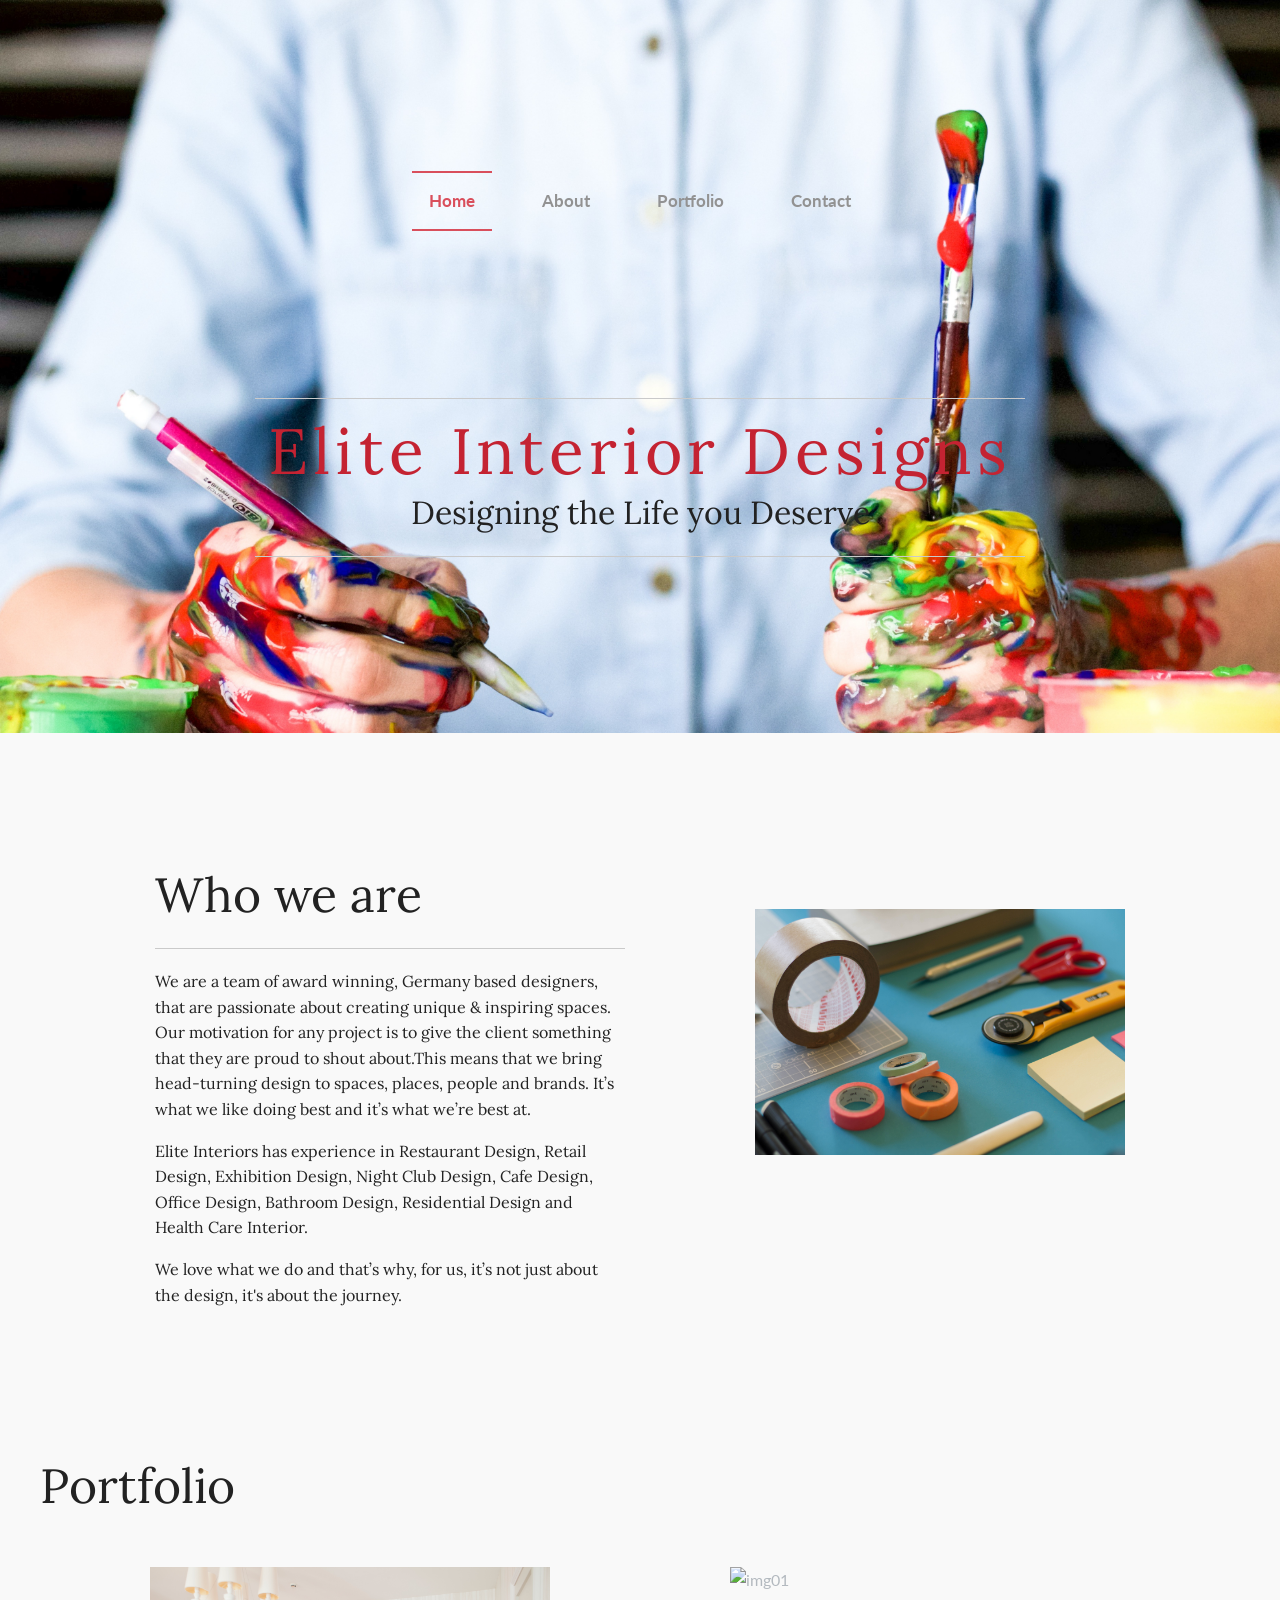
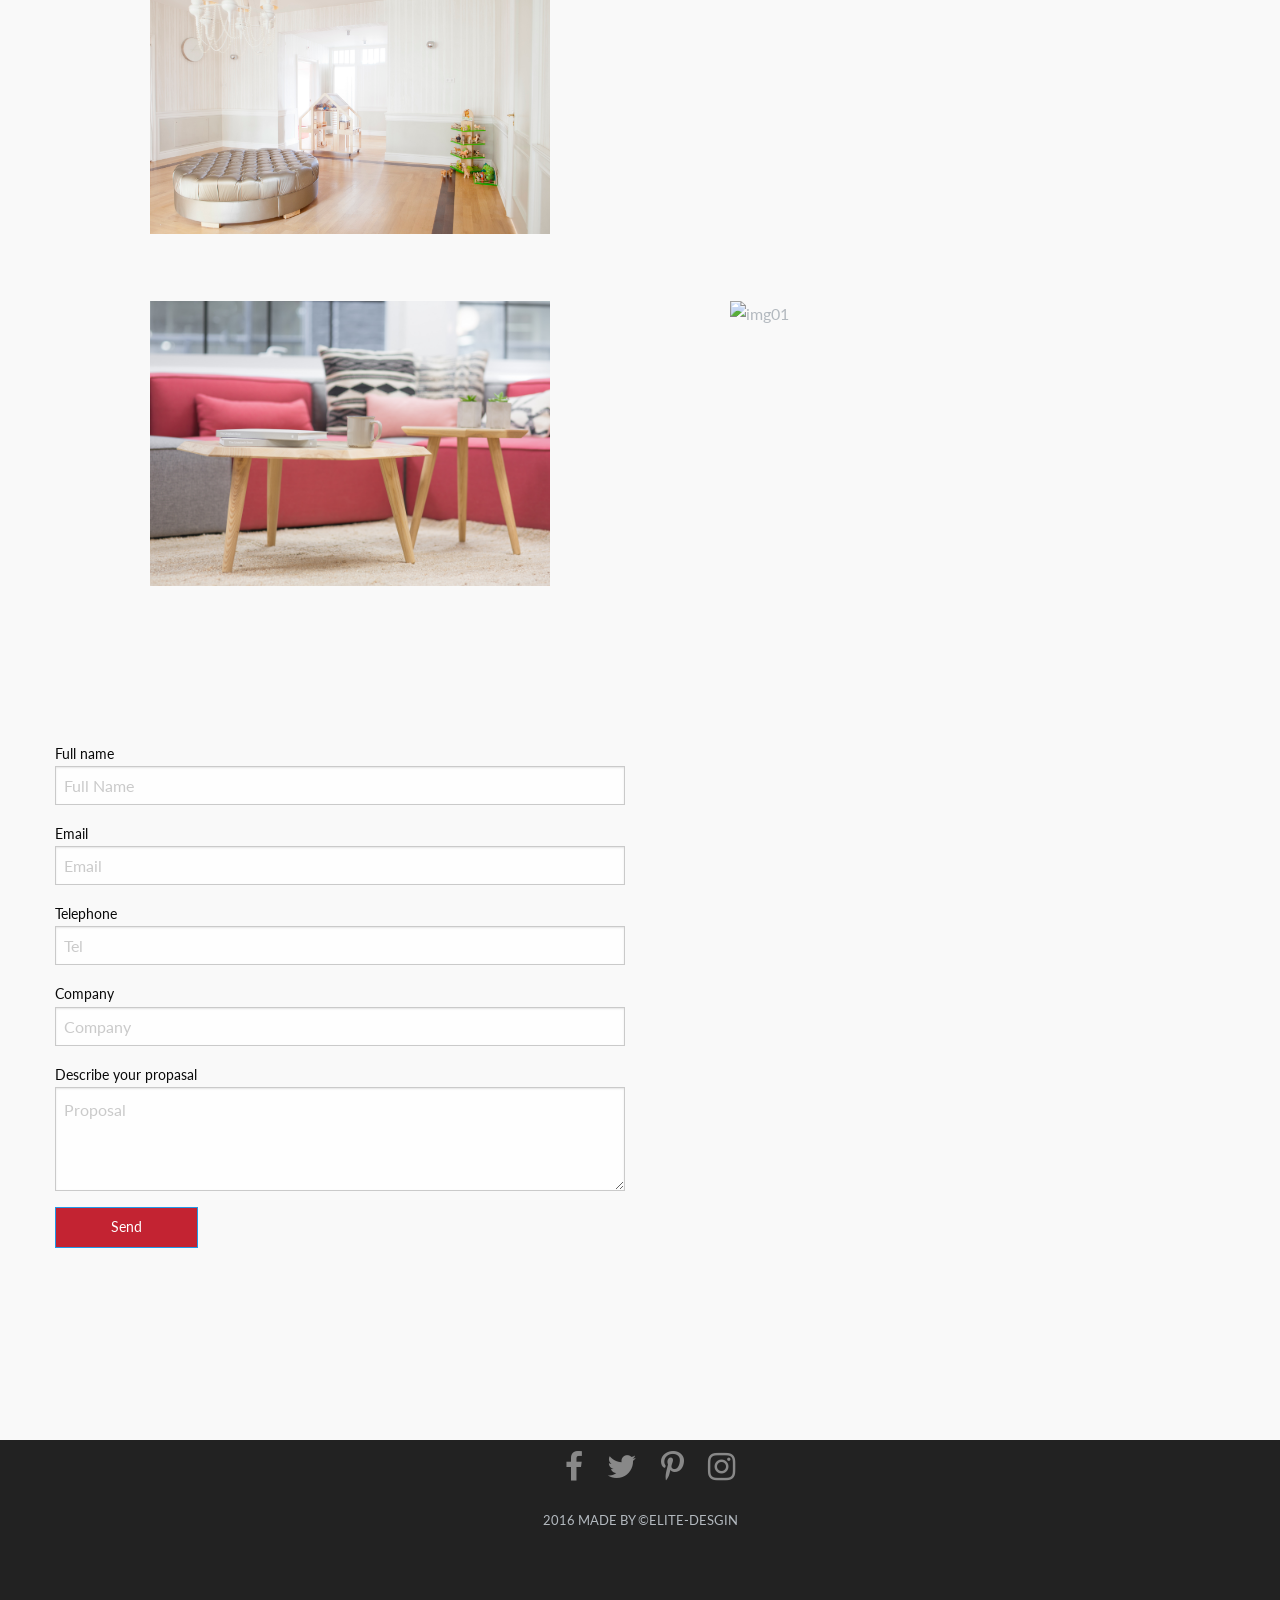
==== index.html @ 89fce427 "fix footer , change send button background color" ====
<!doctype html>
<html class="no-js" lang="en" dir="ltr">

<head>
    <meta charset="utf-8">
    <meta http-equiv="x-ua-compatible" content="ie=edge">
    <meta name="viewport" content="width=device-width, initial-scale=1.0">
    <title>Elite Designs</title>

    <link href='https://fonts.googleapis.com/css?family=Lora' rel='stylesheet' type='text/css'>
    <!--       font awsome link -->
    <link rel="stylesheet" href="https://maxcdn.bootstrapcdn.com/font-awesome/4.6.1/css/font-awesome.min.css">
    <link rel="stylesheet" href="css/foundation.css">
    <link rel="stylesheet" href="css/app.css">
    <link rel="stylesheet" type="text/css" href="css/normalize.css" />
    <link rel="stylesheet" type="text/css" href="css/navBar-css/demo.css" />
    <link rel="stylesheet" type="text/css" href="css/navBar-css/component.css" />
    <link rel="stylesheet" href="css/porftolio_css/component.css">
    <link rel="stylesheet" href="css/porftolio_css/default.css">

</head>

<body>
    <div class="container">

        <section id="landing">

            <!-- coderops nav bar    -->
            <div class="section section--menu" id="Sebastian">
                <!--				<h2 class="section__title">Sebastian</h2>-->

                <nav class="menu menu--sebastian">
                    <ul class="menu__list">
                        <li class="menu__item menu__item--current"><a href="#landing" class="menu__link">Home</a></li>
                        <li class="menu__item"><a href="#about" class="menu__link">About</a></li>
                        <li class="menu__item"><a href="#portfolio" class="menu__link">Portfolio</a></li>
                        <li class="menu__item"><a href="#contact" class="menu__link">Contact</a></li>
                    </ul>
                </nav>
            </div>
            <div class="row">
                <div class="column small-centered small-12 medium-8 large-8 header">
                    <hr style="thick">
                    <h1>Elite Interior Designs</h1>
                    <h3>
           Designing the Life you Deserve
            </h3>
                    <hr style="thick">
                </div>
            </div>

        </section>

    </div>


    <!--about section-->
    <section class="row" id="about">
        <div class="column large-1">&nbsp;</div>
        <div class="column small-12 large-5">
            <h3>Who we are</h3>
            <hr>
            <p>We are a team of award winning, Germany based designers, that are passionate about creating unique &amp; inspiring spaces. Our motivation for any project is to give the client something that they are proud to shout about.This means that we bring head-turning design to spaces, places, people and brands. It’s what we like doing best and it’s what we’re best at.</p>
            <p>Elite Interiors has experience in Restaurant Design, Retail Design, Exhibition Design, Night Club Design, Cafe Design, Office Design, Bathroom Design, Residential Design and Health Care Interior.
            </p>
            <p>We love what we do and that’s why, for us, it’s not just about the design, it's about the journey.</p>
        </div>
        <div class="column large-1">&nbsp;</div>
        <div class="column small-12 large-4">
            <br/>
            <br/>
            <img src="img/img1.jpg">
        </div>
        <div class="column large-1">&nbsp;</div>
    </section>





    <!--  portfolio   -->
    <div id="portfolio">
        <div class="row">
            <h1>Portfolio</h1>
            <ul class="grid cs-style-1 ">
                <div class="column small-12 large-6">
                    <li>
                        <figure>

                            <img src="img/portfolio1.jpg" alt="img01">
                            <figcaption>
                                <h3>White-o-nova</h3>
                                <span>By Elite Designs</span>
                                <a href="#">Explore</a>
                            </figcaption>
                        </figure>
                    </li>
                </div>
                <div class="column small-12 large-6">
                    <li>
                        <figure>
                            <img src="img/img4.jpg" alt="img01">
                            <figcaption>
                                <h3>Open Spaces</h3>
                                <span>By Elite Designs</span>
                                <a href="#">Explore</a>
                            </figcaption>
                        </figure>
                    </li>
                </div>
            </ul>
        </div>
        <div class="row">
            <ul class="grid cs-style-1">
                <div class="column small-12 large-6">
                    <li>
                        <figure>
                            <img src="img/portfolio2.jpg" alt="img01">
                            <figcaption>
                                <h3>Pillow Talk</h3>
                                <span>By Elite Designs</span>
                                <a href="#">Explore</a>
                            </figcaption>
                        </figure>
                    </li>
                </div>
                <div class="column small-12 large-6">
                    <li>
                        <figure>
                            <img src="img/img3.jpg" alt="img01">
                            <figcaption>
                                <h3>Green Screen</h3>
                                <span>By Elite Designs</span>
                                <a href="#">Explore</a>
                            </figcaption>
                        </figure>
                    </li>
                </div>

            </ul>

        </div>
    </div>

    <!-- contact form  -->
    <section class="row" rows="3" id="contact">

        <div class="column small-12 large-6 ">
            <div class="left">
                <form action="">
                    <label>
                        Full name
                        <input type="text" placeholder="Full Name">
                    </label>
                    <label>
                        Email
                        <input type="email" placeholder="Email">
                    </label>
                    <label>
                        Telephone
                        <input type="tel" placeholder="Tel">
                    </label>
                    <label>
                        Company
                        <input type="text" placeholder="Company">
                    </label>
                    <label>
                        Describe your propasal
                        <textarea rows="3" placeholder="Proposal"></textarea>
                    </label>
                    <button type="button" class="button hollow" value="Send">Send</button>
                </form>
            </div>
        </div>

        <!--location map-->
        <div class="column small-12 large-6">
            <div class="google-map">
                <iframe src="https://www.google.com/maps/embed?pb=!1m14!1m8!1m3!1d607.1163281184967!2d13.3903716!3d52.5069177!3m2!1i1024!2i768!4f13.1!3m3!1m2!1s0x47a851d158770ae7%3A0x3398753e8587a7f5!2sU+Kochstr.%2FCheckpoint+Charlie+(Berlin)!5e0!3m2!1sen!2ske!4v1461783885080" width="600" height="450" frameborder="0" style="border:0" allowfullscreen></iframe>
            </div>
        </div>
    </section>
    <div class="row">&nbsp;</div>
    <div class="row">&nbsp;</div>


    <!--footer start here-->
    <footer>

        <div class="column small-centered small-6 ">
            <ul class=" menu2">
                <li><a href="#"><i class="fa fa-facebook" aria-hidden="true"></i></a>
                </li>
                <li><a href="#"><i class="fa fa-twitter" aria-hidden="true"></i></a>
                </li>
                <li><a herf="#"><i class="fa fa-pinterest-p" aria-hidden="true"></i></a>
                </li>
                <li><a href="#"><i class="fa fa-instagram" aria-hidden="true"></i></a>
                </li>

            </ul>
            <small>2016 MADE BY &copy;ELITE-DESGIN</small>
        </div>

    </footer>
    <!--  End here      -->


    <script src="js/vendor/jquery.js"></script>
    <script src="js/vendor/what-input.js"></script>
    <script src="js/vendor/foundation.js"></script>
    <script src="js/app.js"></script>
    <!-- nav bar   -->
    <script src="js/navBar-js/classie.js"></script>
    <script src="js/navBar-js/clipboard.min.js"></script>
    <!--    portfolio-->
    <script src="js/porfolio_js/modernizr.custom.js"></script>
    <script src="js/porfolio_js/toucheffects.js"></script>
    <script>
        (function() {
            [].slice.call(document.querySelectorAll('.menu')).forEach(function(menu) {
                var menuItems = menu.querySelectorAll('.menu__link'),
                    setCurrent = function(ev) {
                        //                        ev.preventDefault();

                        var item = ev.target.parentNode; // li

                        // return if already current
                        if (classie.has(item, 'menu__item--current')) {
                            return false;
                        }
                        // remove current
                        classie.remove(menu.querySelector('.menu__item--current'), 'menu__item--current');
                        // set current
                        classie.add(item, 'menu__item--current');
                    };

                [].slice.call(menuItems).forEach(function(el) {
                    el.addEventListener('click', setCurrent);
                });
            });

            [].slice.call(document.querySelectorAll('.link-copy')).forEach(function(link) {
                link.setAttribute('data-clipboard-text', location.protocol + '//' + location.host + location.pathname + '#' + link.parentNode.id);
                new Clipboard(link);
                link.addEventListener('click', function() {
                    classie.add(link, 'link-copy--animate');
                    setTimeout(function() {
                        classie.remove(link, 'link-copy--animate');
                    }, 300);
                });
            });
        })(window);

    </script>

</body>

</html>
---- css/app.css ----
html,
        body,
        h1,
        h3,
        p {
            font-family: 'Lora', serif;
            color: #222;
        }
        #about,
        #contact {
            padding: 10% 0;
        }
        .grid {
            padding: 20px 20px 100px 20px;
            max-width: 1300px;
            margin: 0 auto;
            list-style: none;
            text-align: center;
        }
        .grid li {
            display: inline-block;
            width: 440px;
            margin: 0;
            padding: 20px;
            text-align: left;
            position: relative;
        }
        .grid figure {
            margin: 0;
            position: relative;
        }
        .grid figure img {
            max-width: 100%;
            display: block;
            position: relative;
        }
        .grid figcaption {
            position: absolute;
            top: 0;
            left: 0;
            padding: 20px;
            background: #2c3f52;
            color: #ed4e6e;
        }
        .grid figcaption h3 {
            margin: 0;
            padding: 0;
            color: #fff;
        }
        .grid figcaption span:before {
            content: 'by ';
        }
        .grid figcaption a {
            text-align: center;
            padding: 5px 10px;
            border-radius: 2px;
            display: inline-block;
            background: #ed4e6e;
            color: #fff;
        }
        /*small screens*/

        @media screen and (max-width: 31.5em) {
            .grid {
                padding: 10px 10px 100px 10px;
            }
            .grid li {
                width: 100%;
                min-width: 300px;
            }
        }
        /*effect*/

        .cs-style-1 figcaption {
            height: 100%;
            width: 100%;
            opacity: 0;
            text-align: center;
            backface-visibility: hidden;
            transition: transform 0.3s, opacity 0.3s;
        }
        .no-touch .cs-style-1 figure:hover figcaption,
        .cs-style-1 figure.cs-hover figcaption {
            opacity: 1;
            transform: translate(15px, 15px);
        }
        .cs-style-1 figcaption h3 {
            margin-top: 70px;
        }
        .cs-style-1 figcaption span {
            display: block;
        }
        .cs-style-1 figcaption a {
            margin-top: 30px;
        }
        .header h1 {
            color: #C42332;
            font-size: 4em;
            text-align: center;
            line-height: 1em;
            letter-spacing: 5px;
        }
        .header h3 {
            text-align: center;
            font-size: 2em;
        }
        hr {
            width: 100%;
        }
        .header {
            margin-bottom: 11em;
            margin-top: -6%;
        }
        #landing {
            background-image: url(../img/img2.jpg);
            background-attachment: fixed;
            background-size: cover;
            background-repeat: no-repeat;
            /*            width: 100%;*/
        }
        #about h3 {
            font-size: 3em;
        }
        #about {
            color: #222;
        }
        footer {
            text-align: center;
            height: 20%;
            background-color: #222;
        }
        .menu2 li {
            padding: 8px;
            list-style: none;
            display: inline;
            text-align: center;
            font-size: 2em;
        }
        /*map responsiveness code*/

        .google-map {
            position: relative;
            padding-bottom: 75%;
            /* This is the aspect ratio*/
            height: 0;
            overflow: hidden;
        }
        .google-map iframe {
            position: absolute;
            top: 0;
            left: 0;
            width: 100% !important;
            height: 100% !important;
        }
        .button.hollow {
            background-color: #C32332;
            color: #fff;
            width: 25%;
        }
---- css/navBar-css/demo.css ----
@font-face {
    font-family: 'codropsicons';
    font-weight: normal;
    font-style: normal;
    src: url('../fonts/codropsicons/codropsicons.eot');
    src: url('../fonts/codropsicons/codropsicons.eot?#iefix') format('embedded-opentype'), url('../fonts/codropsicons/codropsicons.woff') format('woff'), url('../fonts/codropsicons/codropsicons.ttf') format('truetype'), url('../fonts/codropsicons/codropsicons.svg#codropsicons') format('svg');
}
*,
*:after,
*:before {
    -webkit-box-sizing: border-box;
    box-sizing: border-box;
}
.clearfix:before,
.clearfix:after {
    content: '';
    display: table;
}
.clearfix:after {
    clear: both;
}
body {
    font-family: 'Avenir Next', Avenir, 'Helvetica Neue', 'Lato', 'Segoe UI', Helvetica, Arial, sans-serif;
    color: #444;
    background: #fff;
    -webkit-font-smoothing: antialiased;
    -moz-osx-font-smoothing: grayscale;
}
a {
    text-decoration: none;
    color: #4e3c3e;
    outline: none;
}
a:hover,
a:focus {
    color: #f48b95;
}
.hidden {
    position: absolute;
    overflow: hidden;
    width: 0;
    height: 0;
    pointer-events: none;
}
.info {
    font-size: 0.85em;
    font-weight: bold;
    line-height: 36px;
    margin: 5em 0 0;
    color: #9c9898;
}
.link-copy {
    position: absolute;
    top: 2em;
    right: 2em;
    width: 20px;
    height: 20px;
    cursor: pointer;
    background: url(../img/link.svg) no-repeat center center;
    background-size: cover;
}
.link-copy::after {
    content: 'Click to copy direct link';
    font-size: 0.85em;
    font-weight: bold;
    position: absolute;
    right: 100%;
    margin: 0 1em 0 0;
    white-space: nowrap;
    pointer-events: none;
    opacity: 0;
    color: #ddd;
    -webkit-transform: translate3d(10px, 0, 0);
    transform: translate3d(10px, 0, 0);
    -webkit-transition: -webkit-transform 0.3s, opacity 0.3s;
    transition: transform 0.3s, opacity 0.3s;
}
.link-copy:hover::after {
    opacity: 1;
    -webkit-transform: translate3d(0, 0, 0);
    transform: translate3d(0, 0, 0);
}
.link-copy::before {
    content: '';
    position: absolute;
    top: 50%;
    left: 50%;
    width: 50px;
    height: 50px;
    margin: -25px 0 0 -25px;
    opacity: 0;
    border-radius: 50%;
    background: #d94f5c;
}
.link-copy--animate::before {
    -webkit-animation: pulse 0.3s;
    animation: pulse 0.3s;
}
@-webkit-keyframes pulse {
    from {
        opacity: 1;
        -webkit-transform: scale3d(0, 0, 1);
        transform: scale3d(0, 0, 1);
    }
    to {
        opacity: 0;
        -webkit-transform: scale3d(1, 1, 1);
        transform: scale3d(1, 1, 1);
    }
}
@keyframes pulse {
    from {
        opacity: 1;
        -webkit-transform: scale3d(0, 0, 1);
        transform: scale3d(0, 0, 1);
    }
    to {
        opacity: 0;
        transform: scale3d(1, 1, 1);
        webkit-transform: scale3d(1, 1, 1);
    }
}
.github-corner:hover .octo-arm {
    animation: octocat-wave 560ms ease-in-out;
}
@keyframes octocat-wave {
    0%,
    100% {
        transform: rotate(0);
    }
    20%,
    60% {
        transform: rotate(-25deg);
    }
    40%,
    80% {
        transform: rotate(10deg);
    }
}
@media (max-width:500px) {
    .github-corner:hover .octo-arm {
        animation: none;
    }
    .github-corner .octo-arm {
        animation: octocat-wave 560ms ease-in-out;
    }
}

/* Content */

.content {
    padding: 3em 0;
}
.section {
    display: -webkit-flex;
    display: flex;
    -webkit-flex-direction: column;
    flex-direction: column;
    -webkit-justify-content: center;
    justify-content: center;
    -webkit-align-items: center;
    align-items: center;
}
.section:nth-of-type(odd):not(:first-child) {
    color: #fff;
    background: #2a282b;
}
.section--menu {
    position: relative;
    overflow: hidden;
    min-height: 50vh;
    padding: 0em 0 0em;
}
.break {
    padding: 3em 0;
    text-align: center;
    background: #d94f5c;
}
.section__title {
    font-size: 0.65em;
    font-weight: 700;
    -webkit-flex: none;
    flex: none;
    margin: 3em 0 15em;
    text-indent: 3px;
    letter-spacing: 3px;
    text-transform: uppercase;
    color: #d1d1d1;
}
.break__title {
    font-size: 1.85em;
    font-weight: normal;
    margin: 0;
    color: #fff;
}
.section--intro {
    font-size: 2em;
    position: relative;
    min-height: 100vh;
    text-align: center;
    color: #fff;
}
.section--intro p {
    max-width: 1000px;
    margin: 0 auto;
    padding: 1em;
}

/* Header */

.codrops-header {
    position: relative;
    height: 100vh;
    min-height: 600px;
    padding: 0em 1em 4em;
    text-align: center;
    color: #fff;
    background: #d94f5c url(../img/mouse.svg) no-repeat left 50% bottom 40px;
}
.codrops-header h1 {
    font-size: 3.25em;
    font-weight: 700;
    line-height: 1;
    position: relative;
    z-index: 10;
    margin: 0.5em 0 0;
    letter-spacing: -1px;
}
.codrops-header h1 span {
    font-size: 50%;
    font-weight: normal;
    display: block;
    margin: 0.5em 0;
    letter-spacing: 0;
    color: #f48b95;
}

/* Top Navigation Style */

.codrops-links {
    position: relative;
    display: inline-block;
    text-align: center;
    white-space: nowrap;
}
.codrops-links::after {
    content: '';
    position: absolute;
    top: 0;
    left: 50%;
    width: 1px;
    height: 100%;
    background: #c14954;
    -webkit-transform: rotate3d(0, 0, 1, 22.5deg);
    transform: rotate3d(0, 0, 1, 22.5deg);
}
.codrops-icon {
    display: inline-block;
    width: 1.5em;
    margin: 0.5em;
    padding: 0em 0;
    text-decoration: none;
}
.codrops-icon span {
    display: none;
}
.codrops-icon:before {
    font-family: 'codropsicons';
    font-weight: normal;
    font-style: normal;
    font-variant: normal;
    line-height: 1;
    margin: 0 5px;
    text-transform: none;
    -webkit-font-smoothing: antialiased;
    speak: none;
}
.codrops-icon--drop:before {
    content: '\e001';
}
.codrops-icon--prev:before {
    content: '\e004';
}

/* Demo links */

.codrops-demos {
    margin: 2em 0 0;
}
.codrops-demos a {
    display: inline-block;
    margin: 0 0.5em;
}
.codrops-demos a.current-demo {
    color: #333;
}

/* Related demos */

.content--related {
    font-weight: bold;
    padding: 10em 1em;
    text-align: center;
    background: #d94f5c;
}
.content__wrap--related {
    max-width: 800px;
    margin: 0 auto;
}
.media-item {
    display: inline-block;
    padding: 1em;
    vertical-align: top;
    -webkit-transition: color 0.3s;
    transition: color 0.3s;
}
.media-item__img {
    max-width: 100%;
    opacity: 0.6;
    -webkit-transition: opacity 0.3s;
    transition: opacity 0.3s;
}
.media-item:hover .media-item__img,
.media-item:focus .media-item__img {
    opacity: 1;
}
.media-item__title {
    font-size: 1em;
    margin: 0;
    padding: 0.5em;
}
@media screen and (max-width:50em) {
    .section--intro {
        font-size: 1em;
    }
}
---- css/navBar-css/component.css ----
/* Common styles for all menus */

.menu {
    line-height: 1;
    margin: 0 auto 3em;
}
.menu__list {
    position: relative;
    display: -webkit-flex;
    display: flex;
    -webkit-flex-wrap: wrap;
    flex-wrap: wrap;
    margin: 0;
    padding: 0;
    list-style: none;
}
.menu__item {
    display: block;
    margin: 1em 0;
}
.menu__link {
    font-size: 1.05em;
    font-weight: bold;
    display: block;
    padding: 1em;
    cursor: pointer;
    -webkit-user-select: none;
    -moz-user-select: none;
    -ms-user-select: none;
    user-select: none;
    -webkit-touch-callout: none;
    -khtml-user-select: none;
    -webkit-tap-highlight-color: rgba(0, 0, 0, 0);
}
.menu__link:hover,
.menu__link:focus {
    outline: none;
}

/* Individual styles */


/* Alonso */

.menu--alonso .menu__item {
    margin: 0;
}
.menu--alonso .menu__link {
    width: 120px;
    height: 3em;
    text-align: center;
    color: #b5b5b5;
    -webkit-transition: color 0.3s;
    transition: color 0.3s;
}
.menu--alonso .menu__link:hover,
.menu--alonso .menu__link:focus {
    color: #929292;
}
.menu--alonso .menu__item--current .menu__link {
    color: #d94f5c;
    -webkit-transition: color 0.5s;
    transition: color 0.5s;
}
.menu--alonso .menu__line {
    position: absolute;
    top: 100%;
    left: 0;
    width: 120px;
    height: 2px;
    pointer-events: none;
    border: 1px solid #fff;
    border-width: 0 45px;
    background: #d94f5c;
    -webkit-transition: -webkit-transform 0.5s;
    transition: transform 0.5s;
    -webkit-transition-timing-function: cubic-bezier(1, 0.01, 0, 1);
    -webkit-transition-timing-function: cubic-bezier(1, 0.01, 0, 1.22);
    transition-timing-function: cubic-bezier(1, 0.01, 0, 1.22);
}
.menu--alonso .menu__item:nth-child(1).menu__item--current ~ .menu__line {
    -webkit-transform: translate3d(0, 0, 0);
    transform: translate3d(0, 0, 0);
}
.menu--alonso .menu__item:nth-child(2).menu__item--current ~ .menu__line {
    -webkit-transform: translate3d(100%, 0, 0);
    transform: translate3d(100%, 0, 0);
}
.menu--alonso .menu__item:nth-child(3).menu__item--current ~ .menu__line {
    -webkit-transform: translate3d(200%, 0, 0);
    transform: translate3d(200%, 0, 0);
}
.menu--alonso .menu__item:nth-child(4).menu__item--current ~ .menu__line {
    -webkit-transform: translate3d(300%, 0, 0);
    transform: translate3d(300%, 0, 0);
}
.menu--alonso .menu__item:nth-child(5).menu__item--current ~ .menu__line {
    -webkit-transform: translate3d(400%, 0, 0);
    transform: translate3d(400%, 0, 0);
}
@media screen and (max-width:55em) {
    .menu--alonso .menu__line {
        top: 3em;
    }
    .menu--alonso .menu__item:nth-child(1).menu__item--current ~ .menu__line {
        -webkit-transform: translate3d(0, 0, 0);
        transform: translate3d(0, 0, 0);
    }
    .menu--alonso .menu__item:nth-child(2).menu__item--current ~ .menu__line {
        -webkit-transform: translate3d(0, 3em, 0);
        transform: translate3d(0, 3em, 0);
    }
    .menu--alonso .menu__item:nth-child(3).menu__item--current ~ .menu__line {
        -webkit-transform: translate3d(0, 6em, 0);
        transform: translate3d(0, 6em, 0);
    }
    .menu--alonso .menu__item:nth-child(4).menu__item--current ~ .menu__line {
        -webkit-transform: translate3d(0, 9em, 0);
        transform: translate3d(0, 9em, 0);
    }
    .menu--alonso .menu__item:nth-child(5).menu__item--current ~ .menu__line {
        -webkit-transform: translate3d(0, 12em, 0);
        transform: translate3d(0, 12em, 0);
    }
}

/* Sebastian */

.menu--sebastian .menu__link {
    position: relative;
    display: block;
    margin: 0 1em;
    text-align: center;
    color: #929292;
    -webkit-transition: color 0.4s;
    transition: color 0.4s;
}
.menu--sebastian .menu__link:hover,
.menu--sebastian .menu__link:focus {
    color: #504747;
}
.menu--sebastian .menu__item--current .menu__link {
    color: #d94f5c;
}
.menu--sebastian .menu__link::before,
.menu--sebastian .menu__link::after {
    content: '';
    position: absolute;
    left: 0;
    width: 100%;
    height: 2px;
    background: #d94f5c;
    -webkit-transform: scale3d(0, 1, 1);
    transform: scale3d(0, 1, 1);
    -webkit-transition: -webkit-transform 0.2s;
    transition: transform 0.2s;
}
.menu--sebastian .menu__link::before {
    top: 0;
    -webkit-transform-origin: 0 50%;
    transform-origin: 0 50%;
}
.menu--sebastian .menu__link::after {
    bottom: 0;
    -webkit-transform-origin: 100% 50%;
    transform-origin: 100% 50%;
}
.menu--sebastian .menu__item--current .menu__link::before,
.menu--sebastian .menu__item--current .menu__link::after {
    -webkit-transform: scale3d(1, 1, 1);
    transform: scale3d(1, 1, 1);
    -webkit-transition-timing-function: cubic-bezier(0.22, 0.61, 0.36, 1);
    transition-timing-function: cubic-bezier(0.22, 0.61, 0.36, 1);
    -webkit-transition-duration: 0.4s;
    transition-duration: 0.4s;
}

/* Prospero */

.menu--prospero .menu__link {
    position: relative;
    display: block;
    margin: 0 1.5em;
    padding: 0.75em 0;
    text-align: center;
    color: #b5b5b5;
    -webkit-transition: color 0.3s;
    transition: color 0.3s;
}
.menu--prospero .menu__link:hover,
.menu--prospero .menu__link:focus {
    color: #929292;
}
.menu--prospero .menu__item--current .menu__link {
    color: #d94f5c;
}
.menu--prospero .menu__link::before {
    content: '';
    position: absolute;
    bottom: 0;
    left: 0;
    width: 100%;
    height: 4px;
    background: #d94f5c;
    -webkit-transform: scale3d(0, 1, 1);
    transform: scale3d(0, 1, 1);
    -webkit-transition: -webkit-transform 0.1s;
    transition: transform 0.1s;
}
.menu--prospero .menu__item--current .menu__link::before {
    -webkit-transform: scale3d(1, 1, 1);
    transform: scale3d(1, 1, 1);
    -webkit-transition-timing-function: cubic-bezier(0.4, 0, 0.2, 1);
    transition-timing-function: cubic-bezier(0.4, 0, 0.2, 1);
    -webkit-transition-duration: 0.3s;
    transition-duration: 0.3s;
}

/* Viola */

.menu--viola .menu__item {
    position: relative;
    margin: 0 1em;
}
.menu--viola .menu__link {
    position: relative;
    display: block;
    text-align: center;
    color: #929292;
    -webkit-transition: color 0.4s;
    transition: color 0.4s;
}
.menu--viola .menu__link:hover,
.menu--viola .menu__link:focus {
    color: #fff;
}
.menu--viola .menu__item--current .menu__link {
    color: #d94f5c;
}
.menu--viola .menu__item::before,
.menu--viola .menu__item::after,
.menu--viola .menu__link::before,
.menu--viola .menu__link::after {
    content: '';
    position: absolute;
    background: #d94f5c;
    -webkit-transition: -webkit-transform 0.2s;
    transition: transform 0.2s;
}
.menu--viola .menu__item::before,
.menu--viola .menu__item::after {
    top: 0;
    width: 2px;
    height: 100%;
    -webkit-transform: scale3d(1, 0, 1);
    transform: scale3d(1, 0, 1);
}
.menu--viola .menu__item::before {
    left: 0;
    -webkit-transform-origin: 50% 100%;
    transform-origin: 50% 100%;
}
.menu--viola .menu__item::after {
    right: 0;
    -webkit-transform-origin: 50% 0%;
    transform-origin: 50% 0%;
}
.menu--viola .menu__link::before,
.menu--viola .menu__link::after {
    left: 0;
    width: 100%;
    height: 2px;
    -webkit-transform: scale3d(0, 1, 1);
    transform: scale3d(0, 1, 1);
}
.menu--viola .menu__link::before {
    top: 0;
    -webkit-transform-origin: 0 50%;
    transform-origin: 0 50%;
}
.menu--viola .menu__link::after {
    bottom: 0;
    -webkit-transform-origin: 100% 50%;
    transform-origin: 100% 50%;
}
.menu--viola .menu__item--current::before,
.menu--viola .menu__item--current::after,
.menu--viola .menu__item--current .menu__link::before,
.menu--viola .menu__item--current .menu__link::after {
    -webkit-transform: scale3d(1, 1, 1);
    transform: scale3d(1, 1, 1);
    -webkit-transition-timing-function: cubic-bezier(0.4, 0, 0.2, 1);
    transition-timing-function: cubic-bezier(0.4, 0, 0.2, 1);
    -webkit-transition-duration: 0.4s;
    transition-duration: 0.4s;
}

/* Antonio */

.menu--antonio .menu__item {
    position: relative;
    margin: 1em;
}
.menu--antonio .menu__link {
    position: relative;
    display: block;
    min-width: 110px;
    text-align: center;
    color: #b5b5b5;
    -webkit-transition: color 0.2s;
    transition: color 0.2s;
}
.menu--antonio .menu__link:hover,
.menu--antonio .menu__link:focus {
    color: #929292;
}
.menu--antonio .menu__item--current .menu__link {
    color: #d94f5c;
    -webkit-transition-duration: 0.4s;
    transition-duration: 0.4s;
}
.menu--antonio .menu__item::before,
.menu--antonio .menu__item::after,
.menu--antonio .menu__link::before,
.menu--antonio .menu__link::after {
    content: '';
    position: absolute;
    background: #d94f5c;
    -webkit-transition: -webkit-transform 0.2s;
    transition: transform 0.2s;
}
.menu--antonio .menu__item::before,
.menu--antonio .menu__item::after {
    top: 0;
    width: 4px;
    height: 100%;
    -webkit-transform: scale3d(1, 0, 1);
    transform: scale3d(1, 0, 1);
}
.menu--antonio .menu__item::before {
    left: 0;
    -webkit-transform-origin: 50% 100%;
    transform-origin: 50% 100%;
}
.menu--antonio .menu__item::after {
    right: 0;
    -webkit-transform-origin: 50% 0%;
    transform-origin: 50% 0%;
}
.menu--antonio .menu__link::before,
.menu--antonio .menu__link::after {
    left: 0;
    width: 100%;
    height: 4px;
    -webkit-transform: scale3d(0, 1, 1);
    transform: scale3d(0, 1, 1);
}
.menu--antonio .menu__link::before {
    top: 0;
    -webkit-transform-origin: 0 50%;
    transform-origin: 0 50%;
}
.menu--antonio .menu__link::after {
    bottom: 0;
    -webkit-transform-origin: 100% 50%;
    transform-origin: 100% 50%;
}
.menu--antonio .menu__item--current::before,
.menu--antonio .menu__item--current::after,
.menu--antonio .menu__item--current .menu__link::before,
.menu--antonio .menu__item--current .menu__link::after {
    -webkit-transform: scale3d(1, 1, 1);
    transform: scale3d(1, 1, 1);
    -webkit-transition-timing-function: cubic-bezier(0.4, 0, 0.2, 1);
    transition-timing-function: cubic-bezier(0.4, 0, 0.2, 1);
    -webkit-transition-duration: 0.4s;
    transition-duration: 0.4s;
}
.menu--antonio .menu__item--current::after {
    -webkit-transition-delay: 0s;
    transition-delay: 0s;
}
.menu--antonio .menu__item--current .menu__link::before {
    -webkit-transition-delay: 0.2s;
    transition-delay: 0.2s;
}
.menu--antonio .menu__item--current .menu__link::after {
    -webkit-transition-delay: 0.2s;
    transition-delay: 0.2s;
}

/* Miranda */

.menu--miranda .menu__item {
    position: relative;
    margin: 1em;
}
.menu--miranda .menu__link {
    position: relative;
    display: block;
    min-width: 120px;
    text-align: center;
    color: #b5b5b5;
    -webkit-transition: color 0.3s;
    transition: color 0.3s;
}
.menu--miranda .menu__link:hover,
.menu--miranda .menu__link:focus {
    color: #929292;
}
.menu--miranda .menu__item--current .menu__link {
    color: #d94f5c;
}
.menu--miranda .menu__item::before,
.menu--miranda .menu__item::after,
.menu--miranda .menu__link::before,
.menu--miranda .menu__link::after {
    content: '';
    position: absolute;
    background: #d94f5c;
    -webkit-transition: -webkit-transform 0.1s;
    transition: transform 0.1s;
    -webkit-transition-timing-function: cubic-bezier(1, 0.68, 0.16, 0.9);
    transition-timing-function: cubic-bezier(1, 0.68, 0.16, 0.9);
}

/* left and right line */

.menu--miranda .menu__item::before,
.menu--miranda .menu__item::after {
    top: 0;
    width: 2px;
    height: 100%;
    -webkit-transform: scale3d(1, 0, 1);
    transform: scale3d(1, 0, 1);
}

/* left line */

.menu--miranda .menu__item::before {
    left: 0;
    -webkit-transform-origin: 50% 100%;
    transform-origin: 50% 100%;
}

/* right line */

.menu--miranda .menu__item::after {
    right: 0;
    -webkit-transform-origin: 50% 0%;
    transform-origin: 50% 0%;
}

/* top and bottom line */

.menu--miranda .menu__link::before,
.menu--miranda .menu__link::after {
    left: 0;
    width: 100%;
    height: 2px;
    -webkit-transform: scale3d(0, 1, 1);
    transform: scale3d(0, 1, 1);
}

/* top line */

.menu--miranda .menu__link::before {
    top: 0;
    -webkit-transform-origin: 0 50%;
    transform-origin: 0 50%;
}

/* bottom line */

.menu--miranda .menu__link::after {
    bottom: 0;
    -webkit-transform-origin: 100% 50%;
    transform-origin: 100% 50%;
}

/* Delays (first reverse, then current) */


/* These rules can be simplified, but let's keep it for better readability */


/* bottom line */

.menu--miranda .menu__item .menu__link::after {
    -webkit-transition-delay: 0.3s;
    transition-delay: 0.3s;
}
.menu--miranda .menu__item--current .menu__link::after {
    -webkit-transition-delay: 0s;
    transition-delay: 0s;
}

/* left line */

.menu--miranda .menu__item::before {
    -webkit-transition-delay: 0.2s;
    transition-delay: 0.2s;
}
.menu--miranda .menu__item--current::before {
    -webkit-transition-delay: 0.1s;
    transition-delay: 0.1s;
}

/* top line */

.menu--miranda .menu__item .menu__link::before {
    -webkit-transition-delay: 0.1s;
    transition-delay: 0.1s;
}
.menu--miranda .menu__item--current .menu__link::before {
    -webkit-transition-delay: 0.2s;
    transition-delay: 0.2s;
}

/* right line */

.menu--miranda .menu__item--current::after {
    -webkit-transition-delay: 0.3s;
    transition-delay: 0.3s;
}
.menu--miranda .menu__item--current::before,
.menu--miranda .menu__item--current::after,
.menu--miranda .menu__item--current .menu__link::before,
.menu--miranda .menu__item--current .menu__link::after {
    -webkit-transform: scale3d(1, 1, 1);
    transform: scale3d(1, 1, 1);
}

/* Ariel */

.menu--ariel .menu__item {
    position: relative;
    margin: 0.5em 1em;
}
.menu--ariel .menu__link {
    line-height: 1.15;
    position: relative;
    display: block;
    min-width: 110px;
    text-align: center;
    color: #b5b5b5;
    -webkit-transition: color 0.3s;
    transition: color 0.3s;
}
.menu--ariel .menu__link:hover,
.menu--ariel .menu__link:focus {
    color: #929292;
}
.menu--ariel .menu__item--current .menu__link {
    color: #d94f5c;
}
.menu--ariel .menu__item::before,
.menu--ariel .menu__item::after,
.menu--ariel .menu__link::before,
.menu--ariel .menu__link::after {
    content: '';
    position: absolute;
    background: #d94f5c;
    -webkit-transition: -webkit-transform 0.3s;
    transition: transform 0.3s;
    -webkit-transition-timing-function: cubic-bezier(0.44, 0.05, 0.55, 0.95);
    transition-timing-function: cubic-bezier(0.44, 0.05, 0.55, 0.95);
}
.menu--ariel .menu__item::before,
.menu--ariel .menu__item::after {
    top: 0;
    width: 4px;
    height: 100%;
    -webkit-transform: scale3d(0.1, 0, 1);
    transform: scale3d(0.1, 0, 1);
}

/* left line */

.menu--ariel .menu__item::before {
    left: 0;
}

/* right line */

.menu--ariel .menu__item::after {
    right: 0;
}
.menu--ariel .menu__link::before,
.menu--ariel .menu__link::after {
    left: 0;
    width: 100%;
    height: 4px;
    -webkit-transform: scale3d(0, 0.1, 1);
    transform: scale3d(0, 0.1, 1);
}

/* top line */

.menu--ariel .menu__link::before {
    top: 0;
}

/* bottom line */

.menu--ariel .menu__link::after {
    bottom: 0;
}
.menu--ariel .menu__item--current::before,
.menu--ariel .menu__item--current::after,
.menu--ariel .menu__item--current .menu__link::before,
.menu--ariel .menu__item--current .menu__link::after {
    -webkit-transform: scale3d(1, 1, 1);
    transform: scale3d(1, 1, 1);
}

/* Caliban */

.menu--caliban .menu__item {
    margin: 0.5em 0;
}
.menu--caliban .menu__link {
    position: relative;
    display: block;
    width: 140px;
    margin: 0 1em;
    color: #b5b5b5;
    -webkit-transition: color 0.2s;
    transition: color 0.2s;
}
.menu--caliban .menu__link:hover,
.menu--caliban .menu__link:focus {
    color: #929292;
}
.menu--caliban .menu__item--current .menu__link {
    color: #d94f5c;
}
.menu--caliban .menu__link::before,
.menu--caliban .menu__link::after {
    content: '';
    position: absolute;
    top: 0;
    left: 0;
    width: 100%;
    height: 100%;
    border: 2px solid #d94f5c;
    -webkit-transition: -webkit-transform 0.2s;
    transition: transform 0.2s;
}
.menu--caliban .menu__link::before {
    border-width: 0 2px;
    -webkit-transform: scale3d(1, 0, 1);
    transform: scale3d(1, 0, 1);
    -webkit-transform-origin: 0% 50%;
    transform-origin: 0% 50%;
}
.menu--caliban .menu__link::after {
    border-width: 2px 0;
    -webkit-transform: scale3d(0, 1, 1);
    transform: scale3d(0, 1, 1);
    -webkit-transform-origin: 0% 0%;
    transform-origin: 0% 0%;
    -webkit-transition-delay: 0.2s;
    transition-delay: 0.2s;
}
.menu--caliban .menu__item--current .menu__link::before,
.menu--caliban .menu__item--current .menu__link::after {
    -webkit-transform: scale3d(1, 1, 1);
    transform: scale3d(1, 1, 1);
}

/* Ferdinand */

.menu--ferdinand .menu__link {
    position: relative;
    display: block;
    margin: 0 1.5em;
    padding: 0.65em 0;
    text-align: center;
    color: #b5b5b5;
    -webkit-transition: background 0.3s, color 0.3s;
    transition: background 0.3s, color 0.3s;
}
.menu--ferdinand .menu__link:hover,
.menu--ferdinand .menu__link:focus {
    color: #929292;
}
.menu--ferdinand .menu__item--current .menu__link {
    color: #d94f5c;
}
.menu--ferdinand .menu__link::before {
    content: '';
    position: absolute;
    bottom: 0;
    left: 0;
    width: 100%;
    height: 2px;
    background: #d94f5c;
    -webkit-transform: scale3d(0, 5, 1);
    transform: scale3d(0, 5, 1);
    -webkit-transform-origin: 0% 50%;
    transform-origin: 0% 50%;
    -webkit-transition: -webkit-transform 0.3s;
    transition: transform 0.3s;
    -webkit-transition-timing-function: cubic-bezier(1, 0.68, 0.16, 0.9);
    transition-timing-function: cubic-bezier(1, 0.68, 0.16, 0.9);
}
.menu--ferdinand .menu__item--current .menu__link::before {
    -webkit-transform: scale3d(1, 1, 1);
    transform: scale3d(1, 1, 1);
}

/* Adrian */

.menu--adrian .menu__item {
    margin: 0 1em;
}
.menu--adrian .menu__link {
    position: relative;
    overflow: hidden;
    width: 130px;
    padding: 1em 0;
    color: #b5b5b5;
}
.menu--adrian .menu__link:hover,
.menu--adrian .menu__link:focus {
    color: #929292;
}
.menu--adrian .menu__item--current .menu__link {
    color: #d94f5c;
}
.menu--adrian .menu__link::before {
    content: '';
    position: absolute;
    bottom: 0;
    left: 0;
    width: 300%;
    height: 50px;
    opacity: 0;
    background: url(../img/line.svg) no-repeat top left;
    -webkit-transform: translate3d(130px, 0, 0);
    transform: translate3d(130px, 0, 0);
    -webkit-transition: -webkit-transform 0s 0.3s, opacity 0.3s;
    transition: transform 0s 0.3s, opacity 0.3s;
}
.menu--adrian .menu__item--current .menu__link::before {
    opacity: 1;
    -webkit-transform: translate3d(-260px, 0, 0);
    transform: translate3d(-260px, 0, 0);
    -webkit-transition: -webkit-transform 0.5s;
    transition: transform 0.5s;
}
.menu--adrian .menu__helper {
    display: block;
    pointer-events: none;
}
.menu--adrian .menu__item--current .menu__helper {
    -webkit-animation: anim-adrian 0.3s forwards;
    animation: anim-adrian 0.3s forwards;
}
@-webkit-keyframes anim-adrian {
    50% {
        opacity: 0;
        -webkit-transform: translate3d(0, -100%, 0);
        transform: translate3d(0, -100%, 0);
    }
    51% {
        opacity: 0;
        -webkit-transform: translate3d(0, 100%, 0);
        transform: translate3d(0, 100%, 0);
    }
    100% {
        opacity: 1;
        -webkit-transform: translate3d(0, 0, 0);
        transform: translate3d(0, 0, 0);
    }
}
@keyframes anim-adrian {
    50% {
        opacity: 0;
        -webkit-transform: translate3d(0, -100%, 0);
        transform: translate3d(0, -100%, 0);
    }
    51% {
        opacity: 0;
        -webkit-transform: translate3d(0, 100%, 0);
        transform: translate3d(0, 100%, 0);
    }
    100% {
        opacity: 1;
        -webkit-transform: translate3d(0, 0, 0);
        transform: translate3d(0, 0, 0);
    }
}

/* Francisco */

.menu--francisco .menu__item {
    margin: 0 1.5em;
}
.menu--francisco .menu__link {
    position: relative;
    overflow: hidden;
    height: 3em;
    padding: 1em 0;
    text-align: center;
    color: #b5b5b5;
    -webkit-transition: color 0.3s;
    transition: color 0.3s;
}
.menu--francisco .menu__link:hover,
.menu--francisco .menu__link:focus {
    color: #929292;
}
.menu--francisco .menu__item--current .menu__link {
    color: #d94f5c;
}
.menu--francisco .menu__link::before {
    content: '';
    position: absolute;
    bottom: 0;
    left: 0;
    width: 100%;
    height: 2px;
    opacity: 0;
    background: #d94f5c;
    -webkit-transform: translate3d(0, -3em, 0);
    transform: translate3d(0, -3em, 0);
    -webkit-transition: -webkit-transform 0s 0.3s, opacity 0.2s;
    transition: transform 0s 0.3s, opacity 0.2s;
}
.menu--francisco .menu__item--current .menu__link::before {
    opacity: 1;
    -webkit-transform: translate3d(0, 0, 0);
    transform: translate3d(0, 0, 0);
    -webkit-transition: -webkit-transform 0.3s, opacity 0.1s;
    transition: transform 0.3s, opacity 0.1s;
    -webkit-transition-timing-function: cubic-bezier(0.4, 0, 0.2, 1);
    transition-timing-function: cubic-bezier(0.4, 0, 0.2, 1);
}
.menu--francisco .menu__helper {
    display: block;
    pointer-events: none;
}
.menu--francisco .menu__item--current .menu__helper {
    -webkit-animation: anim-francisco 0.3s forwards;
    animation: anim-francisco 0.3s forwards;
}
@-webkit-keyframes anim-francisco {
    50% {
        opacity: 0;
        -webkit-transform: translate3d(0, 100%, 0);
        transform: translate3d(0, 100%, 0);
    }
    51% {
        opacity: 0;
        -webkit-transform: translate3d(0, -100%, 0);
        transform: translate3d(0, -100%, 0);
    }
    100% {
        opacity: 1;
        -webkit-transform: translate3d(0, 0, 0);
        transform: translate3d(0, 0, 0);
    }
}
@keyframes anim-francisco {
    50% {
        opacity: 0;
        -webkit-transform: translate3d(0, 100%, 0);
        transform: translate3d(0, 100%, 0);
    }
    51% {
        opacity: 0;
        -webkit-transform: translate3d(0, -100%, 0);
        transform: translate3d(0, -100%, 0);
    }
    100% {
        opacity: 1;
        -webkit-transform: translate3d(0, 0, 0);
        transform: translate3d(0, 0, 0);
    }
}

/* Trinculo */

.menu--trinculo .menu__item {
    margin: 0 1.75em;
}
.menu--trinculo .menu__link {
    position: relative;
    padding: 1em 0.1em;
    text-align: center;
    color: #b5b5b5;
    -webkit-transition: color 0.3s;
    transition: color 0.3s;
}
.menu--trinculo .menu__link:hover,
.menu--trinculo .menu__link:focus {
    color: #929292;
}
.menu--trinculo .menu__link::before {
    content: '';
    position: absolute;
    bottom: 0;
    left: 0;
    width: 100%;
    height: 4px;
    opacity: 0;
    background: #d94f5c;
    -webkit-transform: scale3d(0, 1, 1);
    transform: scale3d(0, 1, 1);
    -webkit-transform-origin: 100% 50%;
    transform-origin: 100% 50%;
    -webkit-transition: -webkit-transform 0s 0.2s, opacity 0.2s;
    transition: transform 0s 0.2s, opacity 0.2s;
}
.menu--trinculo .menu__item--current .menu__link::before {
    opacity: 1;
    -webkit-transform: scale3d(1, 1, 1);
    transform: scale3d(1, 1, 1);
    -webkit-transition: -webkit-transform 0.2s, opacity 0.1s;
    transition: transform 0.2s, opacity 0.1s;
    -webkit-transition-delay: 0.35s;
    transition-delay: 0.35s;
    -webkit-transition-timing-function: cubic-bezier(0.2, 1, 0.3, 1);
    transition-timing-function: cubic-bezier(0.2, 1, 0.3, 1);
}
.menu--trinculo .menu__helper {
    display: block;
    pointer-events: none;
}
.menu--trinculo .menu__item--current .menu__helper {
    -webkit-animation: anim-trinculo 0.6s forwards;
    animation: anim-trinculo 0.6s forwards;
}
@-webkit-keyframes anim-trinculo {
    50% {
        opacity: 0;
        color: #929292;
        -webkit-transform: translate3d(100%, 0, 0);
        transform: translate3d(100%, 0, 0);
    }
    51% {
        opacity: 0;
        color: #d94f5c;
        -webkit-transform: translate3d(-100%, 0, 0);
        transform: translate3d(-100%, 0, 0);
    }
    75% {
        opacity: 1;
        -webkit-transform: translate3d(5px, 0, 0);
        transform: translate3d(5px, 0, 0);
    }
    100% {
        opacity: 1;
        color: #d94f5c;
        -webkit-transform: translate3d(0, 0, 0);
        transform: translate3d(0, 0, 0);
    }
}
@keyframes anim-trinculo {
    50% {
        opacity: 0;
        color: #929292;
        -webkit-transform: translate3d(100%, 0, 0);
        transform: translate3d(100%, 0, 0);
    }
    51% {
        opacity: 0;
        color: #d94f5c;
        -webkit-transform: translate3d(-100%, 0, 0);
        transform: translate3d(-100%, 0, 0);
    }
    75% {
        opacity: 1;
        -webkit-transform: translate3d(5px, 0, 0);
        transform: translate3d(5px, 0, 0);
    }
    100% {
        opacity: 1;
        color: #d94f5c;
        -webkit-transform: translate3d(0, 0, 0);
        transform: translate3d(0, 0, 0);
    }
}

/* Stephano */

.menu--stephano .menu__item {
    position: relative;
    margin: 0 1em;
}
.menu--stephano .menu__link {
    position: relative;
    min-width: 105px;
    text-align: center;
    color: #b5b5b5;
    -webkit-transition: color 0.3s;
    transition: color 0.3s;
}
.menu--stephano .menu__link:hover,
.menu--stephano .menu__link:focus {
    color: #929292;
}
.menu--stephano .menu__item--current .menu__link {
    color: #d94f5c;
}
.menu--stephano .menu__item::before,
.menu--stephano .menu__link::before,
.menu--stephano .menu__link::after {
    content: '';
    position: absolute;
    bottom: 0;
    width: 10px;
    height: 2px;
    opacity: 0;
    background: #d94f5c;
}

/* flipped sides */

.menu--stephano .menu__link::before,
.menu--stephano .menu__link::after {
    -webkit-transform: translate3d(0, 10px, 0);
    transform: translate3d(0, 10px, 0);
    -webkit-transition: -webkit-transform 0.3s, opacity 0.3s;
    transition: transform 0.3s, opacity 0.3s;
}
.menu--stephano .menu__item--current .menu__link::before,
.menu--stephano .menu__item--current .menu__link::after {
    opacity: 1;
}

/* left flip */

.menu--stephano .menu__link::before {
    left: 0;
    -webkit-transform-origin: 0% 0%;
    transform-origin: 0% 0%;
}
.menu--stephano .menu__item--current .menu__link::before {
    -webkit-transform: rotate3d(0, 0, 1, -90deg);
    transform: rotate3d(0, 0, 1, -90deg);
}

/* right flip */

.menu--stephano .menu__link::after {
    right: 0;
    -webkit-transform-origin: 100% 0%;
    transform-origin: 100% 0%;
}
.menu--stephano .menu__item--current .menu__link::after {
    -webkit-transform: rotate3d(0, 0, 1, 90deg);
    transform: rotate3d(0, 0, 1, 90deg);
}

/* bottom line */

.menu--stephano .menu__item::before {
    left: 0;
    width: 100%;
    -webkit-transform: translate3d(0, 10px, 0);
    transform: translate3d(0, 10px, 0);
    -webkit-transition: -webkit-transform 0.3s, opacity 0.3s;
    transition: transform 0.3s, opacity 0.3s;
}
.menu--stephano .menu__item--current::before {
    opacity: 1;
    -webkit-transform: translate3d(0, 0, 0);
    transform: translate3d(0, 0, 0);
    -webkit-transition: -webkit-transform 0.3s, opacity 0.1s;
    transition: transform 0.3s, opacity 0.1s;
}

/* Iris */

.menu--iris .menu__item {
    margin: 0 1em;
}
.menu--iris .menu__link {
    position: relative;
    text-align: center;
    color: #b5b5b5;
    -webkit-transition: color 0.3s;
    transition: color 0.3s;
}
.menu--iris .menu__link:hover,
.menu--iris .menu__link:focus {
    color: #929292;
}
.menu--iris .menu__item--current .menu__link {
    color: #d94f5c;
}
.menu--iris .menu__link::before,
.menu--iris .menu__link::after {
    content: '';
    position: absolute;
    width: 10px;
    height: 10px;
    opacity: 0;
    border: 2px solid #d94f5c;
    -webkit-transition: -webkit-transform 0.3s, opacity 0.3s;
    transition: transform 0.3s, opacity 0.3s;
    -webkit-transition-timing-function: cubic-bezier(0.17, 0.67, 0.05, 1.29);
    transition-timing-function: cubic-bezier(0.17, 0.67, 0.05, 1.29);
}
.menu--iris .menu__link::before {
    top: 0;
    left: 0;
    border-width: 2px 0 0 2px;
    -webkit-transform: translate3d(10px, 10px, 0);
    transform: translate3d(10px, 10px, 0);
}
.menu--iris .menu__link::after {
    right: 0;
    bottom: 0;
    border-width: 0 2px 2px 0;
    -webkit-transform: translate3d(-10px, -10px, 0);
    transform: translate3d(-10px, -10px, 0);
}
.menu--iris .menu__item--current .menu__link::before,
.menu--iris .menu__item--current .menu__link::after {
    opacity: 1;
    -webkit-transform: translate3d(0, 0, 0);
    transform: translate3d(0, 0, 0);
}

/* Ceres */

.menu--ceres .menu__item {
    position: relative;
}
.menu--ceres .menu__link {
    position: relative;
    min-width: 115px;
    height: 50px;
    padding: 1em 1.5em;
    text-align: center;
    color: #b5b5b5;
    -webkit-transition: color 0.3s;
    transition: color 0.3s;
}
.menu--ceres .menu__link:hover,
.menu--ceres .menu__link:focus {
    color: #929292;
}
.menu--ceres .menu__item--current .menu__link {
    color: #d94f5c;
}
.menu--ceres .menu__item::before,
.menu--ceres .menu__item::after,
.menu--ceres .menu__link::after {
    content: '';
    position: absolute;
    bottom: 0;
    background: #d94f5c;
}
.menu--ceres .menu__item::before,
.menu--ceres .menu__item::after {
    width: 2px;
    height: 100%;
    opacity: 0;
    -webkit-transform: scale3d(1, 0, 1);
    transform: scale3d(1, 0, 1);
    -webkit-transform-origin: 50% 0%;
    transform-origin: 50% 0%;
    -webkit-transition: -webkit-transform 0s 0.1s, opacity 0.1s;
    transition: transform 0s 0.1s, opacity 0.1s;
}
.menu--ceres .menu__item::before {
    left: 0;
}
.menu--ceres .menu__item::after {
    right: 0;
}
.menu--ceres .menu__item--current::before,
.menu--ceres .menu__item--current::after {
    opacity: 1;
    -webkit-transform: scale3d(1, 1, 1);
    transform: scale3d(1, 1, 1);
    -webkit-transition: -webkit-transform 0.3s;
    transition: transform 0.3s;
    -webkit-transition-delay: 0.3s;
    transition-delay: 0.3s;
    -webkit-transition-timing-function: cubic-bezier(0.2, 1, 0.3, 1);
    transition-timing-function: cubic-bezier(0.2, 1, 0.3, 1);
}

/* bottom line */

.menu--ceres .menu__link::after {
    left: 0;
    width: 100%;
    height: 2px;
    -webkit-transition: -webkit-transform 0.3s;
    transition: transform 0.3s;
}
.menu--ceres .menu__item--current .menu__link::after {
    -webkit-transform: translate3d(0, -48px, 0);
    transform: translate3d(0, -48px, 0);
    -webkit-transition-timing-function: cubic-bezier(0.7, 0, 0.3, 1);
    transition-timing-function: cubic-bezier(0.7, 0, 0.3, 1);
}

/* Juno */

.menu--juno .menu__item {
    position: relative;
    overflow: hidden;
    margin: 0.5em;
}
.menu--juno .menu__link {
    position: relative;
    z-index: 10;
    text-align: center;
    color: #b5b5b5;
    -webkit-transition: color 0.3s;
    transition: color 0.3s;
}
.menu--juno .menu__link:hover,
.menu--juno .menu__link:focus {
    color: #929292;
}
.menu--juno .menu__item--current .menu__link {
    color: #d94f5c;
}
.menu--juno .menu__item::before,
.menu--juno .menu__item::after,
.menu--juno .menu__link::before,
.menu--juno .menu__link::after {
    content: '';
    position: absolute;
    pointer-events: none;
    opacity: 0;
    background: #d94f5c;
    -webkit-transition: -webkit-transform 0.3s, opacity 0.3s;
    transition: transform 0.3s, opacity 0.3s;
    -webkit-transition-timing-function: cubic-bezier(0.22, 0.61, 0.36, 1);
    transition-timing-function: cubic-bezier(0.22, 0.61, 0.36, 1);
}

/* top and bottom line */

.menu--juno .menu__item::before,
.menu--juno .menu__item::after {
    left: 0;
    width: 100%;
    height: 2px;
}
.menu--juno .menu__item::before {
    top: 0;
    -webkit-transform: translate3d(0, 15px, 0);
    transform: translate3d(0, 15px, 0);
}
.menu--juno .menu__item::after {
    bottom: 0;
    -webkit-transform: translate3d(0, -15px, 0);
    transform: translate3d(0, -15px, 0);
}

/* left and right line */

.menu--juno .menu__link::before,
.menu--juno .menu__link::after {
    top: 0;
    width: 2px;
    height: 100%;
}
.menu--juno .menu__link::before {
    left: 0;
    -webkit-transform: translate3d(15px, 0, 0);
    transform: translate3d(15px, 0, 0);
}
.menu--juno .menu__link::after {
    right: 0;
    -webkit-transform: translate3d(-15px, 0, 0);
    transform: translate3d(-15px, 0, 0);
}
.menu--juno .menu__item--current::before,
.menu--juno .menu__item--current::after,
.menu--juno .menu__item--current .menu__link::before,
.menu--juno .menu__item--current .menu__link::after {
    opacity: 1;
    -webkit-transform: translate3d(0, 0, 0);
    transform: translate3d(0, 0, 0);
}

/* Maria */

.menu--maria .menu__item {
    position: relative;
    display: -webkit-flex;
    display: flex;
    -webkit-flex-direction: column;
    flex-direction: column;
    -webkit-justify-content: center;
    justify-content: center;
    -webkit-align-items: center;
    align-items: center;
    width: 60px;
    height: 60px;
    margin: 0 1.25em;
    text-align: center;
}
.menu--maria .menu__item::before {
    content: '';
    position: absolute;
    top: 100%;
    left: 0;
    width: 140%;
    height: 4px;
    background: #d94f5c;
    -webkit-transform: rotate3d(0, 0, 1, -45deg) scale3d(0, 1, 1);
    transform: rotate3d(0, 0, 1, -45deg) scale3d(0, 1, 1);
    -webkit-transform-origin: 0 50%;
    transform-origin: 0 50%;
    -webkit-transition: -webkit-transform 0.4s;
    transition: transform 0.4s;
}
.menu--maria .menu__item.menu__item--current::before {
    -webkit-transform: rotate3d(0, 0, 1, -45deg) scale3d(1, 1, 1);
    transform: rotate3d(0, 0, 1, -45deg) scale3d(1, 1, 1);
}
.menu--maria .menu__link {
    position: relative;
    color: #929292;
    -webkit-transition: color 0.4s;
    transition: color 0.4s;
}
.menu--maria .menu__link:hover,
.menu--maria .menu__link:focus {
    color: #d94f5c;
}
.menu--maria .menu__item.menu__item--current .menu__link {
    color: #333;
}

/* Valentine */

.menu--valentine .menu__item {
    position: relative;
    margin: 0 1em;
}
.menu--valentine .menu__link {
    position: relative;
    display: block;
    min-width: 105px;
    text-align: center;
    color: #b5b5b5;
    -webkit-transition: color 0.3s;
    transition: color 0.3s;
}
.menu--valentine .menu__link:hover,
.menu--valentine .menu__link:focus {
    color: #929292;
}
.menu--valentine .menu__item--current .menu__link {
    color: #d94f5c;
}
.menu--valentine .menu__item::before,
.menu--valentine .menu__item::after,
.menu--valentine .menu__link::before,
.menu--valentine .menu__link::after {
    content: '';
    position: absolute;
    background: #d94f5c;
    -webkit-transform-origin: 350% 350%;
    transform-origin: 350% 350%;
    -webkit-transition: -webkit-transform 0.5s;
    transition: transform 0.5s;
    -webkit-transition-timing-function: cubic-bezier(0, 0, 0.2, 1);
    transition-timing-function: cubic-bezier(0, 0, 0.2, 1);
}
.menu--valentine .menu__item::before,
.menu--valentine .menu__item::after {
    top: 0;
    width: 2px;
    height: 100%;
    -webkit-transform: scale3d(1, 0, 1);
    transform: scale3d(1, 0, 1);
}

/* left line */

.menu--valentine .menu__item::before {
    left: 0;
    -webkit-transition-delay: 0.05s;
    transition-delay: 0.05s;
}

/* right line */

.menu--valentine .menu__item::after {
    right: 0;
    -webkit-transition-delay: 0.15s;
    transition-delay: 0.15s;
}
.menu--valentine .menu__link::before,
.menu--valentine .menu__link::after {
    left: 0;
    width: 100%;
    height: 2px;
    -webkit-transform: scale3d(0, 1, 1);
    transform: scale3d(0, 1, 1);
}

/* top line */

.menu--valentine .menu__link::before {
    top: 0;
    -webkit-transition-delay: 0.1s;
    transition-delay: 0.1s;
}

/* bottom line */

.menu--valentine .menu__link::after {
    bottom: 0;
}
.menu--valentine .menu__item--current::before,
.menu--valentine .menu__item--current::after,
.menu--valentine .menu__item--current .menu__link::before,
.menu--valentine .menu__item--current .menu__link::after {
    -webkit-transform: scale3d(1, 1, 1);
    transform: scale3d(1, 1, 1);
}

/* Puck (by @eden_sg) */

.menu--puck .menu__link {
    position: relative;
    display: block;
    margin: 0 1em;
    text-align: center;
    color: #929292;
    -webkit-transition: color 0.4s;
    transition: color 0.4s;
}
.menu--puck .menu__link:hover,
.menu--puck .menu__link:focus {
    color: #828282;
}
.menu--puck .menu__item--current .menu__link {
    color: #d94f5c;
}
.menu--puck .menu__link::before,
.menu--puck .menu__link::after {
    content: '';
    position: absolute;
    left: 0;
    width: 100%;
    height: 7px;
    background: #d94f5c;
    -webkit-transform: scale3d(0, 1, 1);
    transform: scale3d(0, 1, 1);
    -webkit-transition: -webkit-transform 0.2s;
    transition: transform 0.2s;
}
.menu--puck .menu__link::before {
    bottom: -5px;
    height: 2px;
    -webkit-transition-delay: 0.1s;
    transition-delay: 0.1s;
}
.menu--puck .menu__link::after {
    bottom: 0;
}
.menu--puck .menu__item--current .menu__link::before,
.menu--puck .menu__item--current .menu__link::after {
    -webkit-transform: scale3d(1, 1, 1);
    transform: scale3d(1, 1, 1);
    -webkit-transition-timing-function: cubic-bezier(0, 1.54, 0.34, 1);
    transition-timing-function: cubic-bezier(0, 1.54, 0.34, 1);
    -webkit-transition-duration: 0.8s;
    transition-duration: 0.8s;
}

/* Titania (by @rileyjshaw) */

.menu--titania .menu__item {
    margin: 0;
}
.menu--titania .menu__link {
    width: 120px;
    height: 3em;
    text-align: center;
    color: #b5b5b5;
    -webkit-transition: color 0.3s 0.2s;
    transition: color 0.3s 0.2s;
}
.menu--titania .menu__link:hover,
.menu--titania .menu__link:focus {
    color: #929292;
}
.menu--titania .menu__item--current .menu__link {
    color: #d94f5c;
    -webkit-transition: color 0.7s 0.2s;
    transition: color 0.7s 0.2s;
}
.menu--titania .menu__lines {
    position: absolute;
    top: 0;
    left: 0;
    width: 120px;
    height: 100%;
    pointer-events: none;
    border: 2px solid #d94f5c;
    border-width: 2px 0;
    -webkit-transition: -webkit-transform 0.5s 0.2s;
    transition: transform 0.5s 0.2s;
    -webkit-transition-timing-function: cubic-bezier(1, 0.01, 0, 1);
    -webkit-transition-timing-function: cubic-bezier(1, 0.01, 0, 1.22);
    transition-timing-function: cubic-bezier(1, 0.01, 0, 1.22);
}

/* vertical lines */

.menu--titania .menu__lines::before,
.menu--titania .menu__lines::after {
    content: '';
    position: absolute;
    top: 0;
    left: 0;
    width: 100%;
    height: 100%;
    border: 2px solid #d94f5c;
    border-width: 0 2px;
    -webkit-transform-origin: 0% 50%;
    transform-origin: 0% 50%;
}

/* animates out at transition start */

.menu--titania .menu__lines::before {
    -webkit-transform: scale3d(1, 0, 1);
    transform: scale3d(1, 0, 1);
    -webkit-transition: -webkit-transform 0.2s ease;
    transition: transform 0.2s ease;
}

/* animates back in at transition end */

.menu--titania .menu__lines::after {
    -webkit-transform: scale3d(1, 1, 1);
    transform: scale3d(1, 1, 1);
    -webkit-transition: -webkit-transform 0.2s ease 0.7s;
    transition: transform 0.2s ease 0.7s;
}
.menu--titania .menu__item:active:not(.menu__item--current) ~ .menu__lines::before,
.menu--titania .menu__item:active:not(.menu__item--current) ~ .menu__lines::after {
    -webkit-transition: -webkit-transform 0s;
    transition: transform 0s;
}
.menu--titania .menu__item:active:not(.menu__item--current) ~ .menu__lines::before {
    -webkit-transform: scale3d(1, 1, 1);
    transform: scale3d(1, 1, 1);
}
.menu--titania .menu__item:active:not(.menu__item--current) ~ .menu__lines::after {
    -webkit-transform: scale3d(1, 0, 1);
    transform: scale3d(1, 0, 1);
}
.menu--titania .menu__item:nth-child(1).menu__item--current ~ .menu__lines {
    -webkit-transform: translate3d(0, 0, 0);
    transform: translate3d(0, 0, 0);
}
.menu--titania .menu__item:nth-child(2).menu__item--current ~ .menu__lines {
    -webkit-transform: translate3d(100%, 0, 0);
    transform: translate3d(100%, 0, 0);
}
.menu--titania .menu__item:nth-child(3).menu__item--current ~ .menu__lines {
    -webkit-transform: translate3d(200%, 0, 0);
    transform: translate3d(200%, 0, 0);
}
.menu--titania .menu__item:nth-child(4).menu__item--current ~ .menu__lines {
    -webkit-transform: translate3d(300%, 0, 0);
    transform: translate3d(300%, 0, 0);
}
.menu--titania .menu__item:nth-child(5).menu__item--current ~ .menu__lines {
    -webkit-transform: translate3d(400%, 0, 0);
    transform: translate3d(400%, 0, 0);
}
@media screen and (max-width:55em) {
    .menu--titania .menu__lines {
        height: 20%;
        border-width: 0 2px;
    }
    /* horizontal lines */
    .menu--titania .menu__lines::before,
    .menu--titania .menu__lines::after {
        border-width: 2px 0;
        -webkit-transform-origin: 50% 0%;
        transform-origin: 50% 0%;
    }
    .menu--titania .menu__lines::before {
        -webkit-transform: scale3d(0, 1, 1);
        transform: scale3d(0, 1, 1);
    }
    .menu--titania .menu__item:active:not(.menu__item--current) ~ .menu__lines::after {
        -webkit-transform: scale3d(0, 1, 1);
        transform: scale3d(0, 1, 1);
    }
    .menu--titania .menu__item:nth-child(1).menu__item--current ~ .menu__lines {
        -webkit-transform: translate3d(0, 0, 0);
        transform: translate3d(0, 0, 0);
    }
    .menu--titania .menu__item:nth-child(2).menu__item--current ~ .menu__lines {
        -webkit-transform: translate3d(0, 100%, 0);
        transform: translate3d(0, 100%, 0);
    }
    .menu--titania .menu__item:nth-child(3).menu__item--current ~ .menu__lines {
        -webkit-transform: translate3d(0, 200%, 0);
        transform: translate3d(0, 200%, 0);
    }
    .menu--titania .menu__item:nth-child(4).menu__item--current ~ .menu__lines {
        -webkit-transform: translate3d(0, 300%, 0);
        transform: translate3d(0, 300%, 0);
    }
    .menu--titania .menu__item:nth-child(5).menu__item--current ~ .menu__lines {
        -webkit-transform: translate3d(0, 400%, 0);
        transform: translate3d(0, 400%, 0);
    }
}

/* bagot (by @RplusTW) */

.menu--bagot .menu__item {
    position: relative;
}
.menu--bagot .menu__link {
    position: relative;
    min-width: 7rem;
    height: 50px;
    padding: 1em 1.5em;
    text-align: center;
    opacity: 0.7;
    color: #929292;
    -webkit-transition: opacity 0.3s;
    transition: opacity 0.3s;
}
.menu--bagot .menu__item::before,
.menu--bagot .menu__item::after {
    content: '';
    position: absolute;
    z-index: -1;
    top: 0;
    right: 0;
    bottom: 0;
    left: 0;
    color: #d94f5c;
    border-style: solid;
    -webkit-transition: -webkit-transform 0.2s cubic-bezier(1, 0.6, 0, 1);
    transition: transform 0.2s cubic-bezier(1, 0.6, 0, 1);
}
.menu--bagot .menu__item::before {
    border-width: 2px 0 0;
    -webkit-transform: translateY(calc(100% - 2px));
    transform: translateY(calc(100% - 2px));
}
.menu--bagot .menu__item::after {
    right: -1px;
    left: -1px;
    /* for border-collapse */
    border-width: 0 2px;
    -webkit-transform: scale(1, 0);
    transform: scale(1, 0);
    -webkit-transform-origin: 50% 100%;
    transform-origin: 50% 100%;
}
.menu--bagot .menu__item.menu__item--current::before {
    -webkit-transform: translate(0, 0);
    transform: translate(0, 0);
    -webkit-transition-timing-function: cubic-bezier(1, 0.6, 0, 1.22);
    transition-timing-function: cubic-bezier(1, 0.6, 0, 1.22);
}
.menu--bagot .menu__item.menu__item--current::after {
    -webkit-transform: scale(1);
    transform: scale(1);
    -webkit-transition-timing-function: cubic-bezier(1, 0.6, 0, 1.22);
    transition-timing-function: cubic-bezier(1, 0.6, 0, 1.22);
}
.menu--bagot .menu__item--current .menu__link,
.menu--bagot .menu__link:hover,
.menu--bagot .menu__link:focus {
    opacity: 1;
}
.menu--bagot .menu__item--current .menu__link {
    color: #d94f5c;
}
@media screen and (max-width:55em) {
    .menu--bagot .menu__item {
        margin: 0;
    }
    .menu--bagot .menu__item::before {
        border-width: 0 2px 0 0;
        -webkit-transform: translateX(calc(2px - 100%));
        transform: translateX(calc(2px - 100%));
    }
    .menu--bagot .menu__item::after {
        top: -1px;
        right: 0;
        bottom: -1px;
        left: 0;
        border-width: 2px 0;
        -webkit-transform: scale(0, 1);
        transform: scale(0, 1);
        -webkit-transform-origin: 0% 50%;
        transform-origin: 0% 50%;
    }
}

/* Shylock (by @benhanks040888) */

.menu--shylock .menu__link {
    position: relative;
    margin: 0 1em;
    padding-right: 0;
    padding-left: 0;
    color: #b5b5b5;
    -webkit-transition: color 0.4s;
    transition: color 0.4s;
}
.menu--shylock .menu__item--current .menu__link,
.menu--shylock .menu__item--current .menu__link:hover,
.menu--shylock .menu__item--current .menu__link:focus {
    color: #d94f5c;
}
.menu--shylock .menu__item--current .menu__link::after,
.menu--shylock .menu__item--current .menu__link::before {
    -webkit-transform: scale3d(1, 1, 1);
    transform: scale3d(1, 1, 1);
}
.menu--shylock .menu__item--current .menu__link::before {
    -webkit-transition-delay: 0s;
    transition-delay: 0s;
}
.menu--shylock .menu__link:hover,
.menu--shylock .menu__link:focus {
    color: #b5b5b5;
}
.menu--shylock .menu__link:hover::before,
.menu--shylock .menu__link:focus::before {
    -webkit-transform: scale3d(1, 1, 1);
    transform: scale3d(1, 1, 1);
    -webkit-transition-delay: 0s;
    transition-delay: 0s;
}
.menu--shylock .menu__link::before,
.menu--shylock .menu__link::after {
    content: '';
    position: absolute;
    bottom: 0;
    left: 0;
    width: 100%;
    height: 3px;
    -webkit-transform: scale3d(0, 1, 1);
    transform: scale3d(0, 1, 1);
    -webkit-transform-origin: center left;
    transform-origin: center left;
    -webkit-transition: transform 0.4s cubic-bezier(0.22, 0.61, 0.36, 1);
    transition: transform 0.4s cubic-bezier(0.22, 0.61, 0.36, 1);
}
.menu--shylock .menu__link::before {
    background: #b5b5b5;
    -webkit-transition-delay: 0.4s;
    transition-delay: 0.4s;
}
.menu--shylock .menu__link::after {
    background: #d94f5c;
}

/* Cordelia (by @vivien_le_neez) */

.menu--cordelia .menu__item {
    position: relative;
}
.menu--cordelia .menu__link {
    -webkit-transition: color 0.3s;
    transition: color 0.3s;
}
.menu--cordelia .menu__item--current .menu__link {
    color: #d94f5c;
    -webkit-transition: color 0.6s;
    transition: color 0.6s;
}
.menu--cordelia .menu__item::before,
.menu--cordelia .menu__item::after {
    content: '';
    position: absolute;
    z-index: 10;
    width: 100%;
    height: 2px;
    background: #d94f5c;
    -webkit-transform: scale3d(0, 1, 1);
    transform: scale3d(0, 1, 1);
    -webkit-animation-fill-mode: initial;
    animation-fill-mode: initial;
}
.menu--cordelia .menu__item::before {
    top: 0;
    right: 0;
    -webkit-transform-origin: 100% 50%;
    transform-origin: 100% 50%;
}
.menu--cordelia .menu__item::after {
    bottom: 0;
    left: 0;
    -webkit-transform-origin: 0% 50%;
    transform-origin: 0% 50%;
}
.menu--cordelia .menu__item--current::before {
    -webkit-animation: anim-cordelia-top 0.6s linear both;
    animation: anim-cordelia-top 0.6s linear both;
}
.menu--cordelia .menu__item--current::after {
    -webkit-animation: anim-cordelia-bottom 0.6s linear both;
    animation: anim-cordelia-bottom 0.6s linear both;
}
@-webkit-keyframes anim-cordelia-top {
    0% {
        -webkit-transform: scale3d(0, 1, 1);
        transform: scale3d(0, 1, 1);
    }
    10% {
        -webkit-transform: scale3d(0.05, 1, 1);
        transform: scale3d(0.05, 1, 1);
        -webkit-animation-timing-function: ease-in;
        animation-timing-function: ease-in;
    }
    50% {
        -webkit-transform: translate3d(-95%, 0, 0) scale3d(0.05, 1, 1);
        transform: translate3d(-95%, 0, 0) scale3d(0.05, 1, 1);
        -webkit-animation-timing-function: ease-out;
        animation-timing-function: ease-out;
    }
    100% {
        -webkit-transform: translate3d(0, 0, 0) scale3d(1, 1, 1);
        transform: translate3d(0, 0, 0) scale3d(1, 1, 1);
    }
}
@keyframes anim-cordelia-top {
    0% {
        -webkit-transform: scale3d(0, 1, 1);
        transform: scale3d(0, 1, 1);
    }
    10% {
        -webkit-transform: scale3d(0.05, 1, 1);
        transform: scale3d(0.05, 1, 1);
        -webkit-animation-timing-function: ease-in;
        animation-timing-function: ease-in;
    }
    50% {
        -webkit-transform: translate3d(-95%, 0, 0) scale3d(0.05, 1, 1);
        transform: translate3d(-95%, 0, 0) scale3d(0.05, 1, 1);
        -webkit-animation-timing-function: ease-out;
        animation-timing-function: ease-out;
    }
    100% {
        -webkit-transform: translate3d(0, 0, 0) scale3d(1, 1, 1);
        transform: translate3d(0, 0, 0) scale3d(1, 1, 1);
    }
}
@-webkit-keyframes anim-cordelia-bottom {
    0% {
        -webkit-transform: scale3d(0, 1, 1);
        transform: scale3d(0, 1, 1);
    }
    10% {
        -webkit-transform: scale3d(0.05, 1, 1);
        transform: scale3d(0.05, 1, 1);
        -webkit-animation-timing-function: ease-in;
        animation-timing-function: ease-in;
    }
    50% {
        -webkit-transform: translate3d(95%, 0, 0) scale3d(0.05, 1, 1);
        transform: translate3d(95%, 0, 0) scale3d(0.05, 1, 1);
        -webkit-animation-timing-function: ease-out;
        animation-timing-function: ease-out;
    }
    100% {
        -webkit-transform: translate3d(0, 0, 0) scale3d(1, 1, 1);
        transform: translate3d(0, 0, 0) scale3d(1, 1, 1);
    }
}
@keyframes anim-cordelia-bottom {
    0% {
        -webkit-transform: scale3d(0, 1, 1);
        transform: scale3d(0, 1, 1);
    }
    10% {
        -webkit-transform: scale3d(0.05, 1, 1);
        transform: scale3d(0.05, 1, 1);
        -webkit-animation-timing-function: ease-in;
        animation-timing-function: ease-in;
    }
    50% {
        -webkit-transform: translate3d(95%, 0, 0) scale3d(0.05, 1, 1);
        transform: translate3d(95%, 0, 0) scale3d(0.05, 1, 1);
        -webkit-animation-timing-function: ease-out;
        animation-timing-function: ease-out;
    }
    100% {
        -webkit-transform: translate3d(0, 0, 0) scale3d(1, 1, 1);
        transform: translate3d(0, 0, 0) scale3d(1, 1, 1);
    }
}

/* Horatio Styles */

.menu--horatio .menu__item {
    margin-left: 3px;
    margin-right: 3px;
    color: #4e3c3e;
}
.menu--horatio .menu__item {
    position: relative;
    -webkit-transition: color .25s;
    transition: color .25s;
}
.menu--horatio .menu__item a {
    position: relative;
    color: inherit;
}
.menu--horatio .menu__item--current {
    color: #b5b5b5;
}
.menu--horatio .menu__item:hover {
    color: #d94f5c;
}
.menu--horatio .menu__item::before,
.menu--horatio .menu__item::after,
.menu--horatio .menu__item a::before,
.menu--horatio .menu__item a::after {
    position: absolute;
    display: block;
    top: 0;
    right: 0;
    bottom: 0;
    left: 0;
    border: 2px solid currentColor;
}
.menu--horatio .menu__item::before {
    border-width: 0 0 0 2px;
    -webkit-transform-origin: left bottom;
    transform-origin: left bottom;
}
.menu--horatio .menu__item::after {
    border-width: 0 2px 0 0;
    -webkit-transform-origin: right top;
    transform-origin: right top;
}
.menu--horatio .menu__item a::before,
.menu--horatio .menu__item a::after {
    z-index: 2;
}
.menu--horatio .menu__item a::before {
    border-width: 2px 0 0;
    -webkit-transform-origin: left top;
    transform-origin: left top;
}
.menu--horatio .menu__item a::after {
    border-width: 0 0 2px;
    -webkit-transform-origin: right bottom;
    transform-origin: right bottom;
}
.menu--horatio .menu__item--current::before,
.menu--horatio .menu__item--current::after,
.menu--horatio .menu__item:hover::before,
.menu--horatio .menu__item:hover::after,
.menu--horatio .menu__item--current a::before,
.menu--horatio .menu__item--current a::after,
.menu--horatio .menu__item:hover a::before,
.menu--horatio .menu__item:hover a::after {
    content: '';
}
.menu--horatio .menu__item:not(.menu__item--current):hover::before,
.menu--horatio .menu__item:not(.menu__item--current):hover::after,
.menu--horatio .menu__item:not(.menu__item--current):hover a::before,
.menu--horatio .menu__item:not(.menu__item--current):hover a::after {
    -webkit-animation: horatio-anim .6s ease-in-out;
    animation: horatio-anim .6s ease-in-out;
}
.menu--horatio .menu__item:not(.menu__item--current):hover::before {
    -webkit-animation-delay: -.45s;
    animation-delay: -.45s;
}
.menu--horatio .menu__item:not(.menu__item--current):hover a::before {
    -webkit-animation-delay: -.3s;
    animation-delay: -.3s;
}
.menu--horatio .menu__item:not(.menu__item--current):hover::after {
    -webkit-animation-delay: -.15s;
    animation-delay: -.15s;
}
.menu--horatio .menu__item:not(.menu__item--current):hover a::after {
    -webkit-animation-delay: 0;
    animation-delay: 0;
}
@-webkit-keyframes horatio-anim {
    0%,
    33% {
        opacity: 0;
        -webkit-transform: rotate(45deg) scale(1.5);
        transform: rotate(45deg) scale(1.5);
    }
    100% {
        opacity: 1;
        -webkit-transform: none;
        transform: none;
    }
}
@keyframes horatio-anim {
    0%,
    33% {
        opacity: 0;
        -webkit-transform: rotate(45deg) scale(1.5);
        transform: rotate(45deg) scale(1.5);
    }
    100% {
        opacity: 1;
        -webkit-transform: none;
        transform: none;
    }
}

/* End: Horatio Styles */


/* Luce (by @ryjohnson) */

.menu--luce .menu__item {
    position: relative;
    margin: 1em;
}
.menu--luce .menu__link {
    position: relative;
    display: block;
    min-width: 120px;
    text-align: center;
    color: #b5b5b5;
    -webkit-transition: color 0.6s;
    transition: color 0.6s;
}
.menu--luce .menu__link:hover,
.menu--luce .menu__link:focus {
    color: #929292;
}
.menu--luce .menu__item--current .menu__link {
    color: #d94f5c;
}
.menu--luce .menu__item::before,
.menu--luce .menu__item::after,
.menu--luce .menu__link::before,
.menu--luce .menu__link::after {
    content: '';
    position: absolute;
    background: #b5b5b5;
    -webkit-transition: -webkit-transform 0.25s, background .75s;
    transition: transform 0.25s, background .75s;
    -webkit-transition-timing-function: cubic-bezier(1, 0.53, 0.79, 0.68);
    transition-timing-function: cubic-bezier(1, 0.53, 0.79, 0.68);
}

/* left and right line */

.menu--luce .menu__item::before,
.menu--luce .menu__item::after {
    top: 0;
    width: 2px;
    height: 100%;
    -webkit-transform: scale3d(1, 0, 1);
    transform: scale3d(1, 0, 1);
}

/* left line */

.menu--luce .menu__item::before {
    left: 0;
    -webkit-transform-origin: 0% 0%;
    transform-origin: 0% 0%;
}

/* right line */

.menu--luce .menu__item::after {
    right: 0;
    -webkit-transform-origin: 50% 0%;
    transform-origin: 50% 0%;
}

/* top and bottom line */

.menu--luce .menu__link::before,
.menu--luce .menu__link::after {
    left: 0;
    width: 100%;
    height: 2px;
    -webkit-transform: scale3d(0, 1, 1);
    transform: scale3d(0, 1, 1);
}

/* top line */

.menu--luce .menu__link::before {
    top: 0;
    -webkit-transform-origin: 0 50%;
    transform-origin: 0 50%;
}

/* bottom line */

.menu--luce .menu__link::after {
    bottom: 0;
    -webkit-transform-origin: 0% 50%;
    transform-origin: 0% 50%;
}

/* Delays (first reverse, then current) */


/* These rules can be simplified, but let's keep it for better readability */


/* bottom line */

.menu--luce .menu__item .menu__link::after {
    -webkit-transition-delay: 0s;
    transition-delay: 0s;
}
.menu--luce .menu__item--current .menu__link::after {
    -webkit-transition-delay: 0.25s;
    transition-delay: 0.25s;
}

/* left line */

.menu--luce .menu__item::before {
    -webkit-transition-delay: 0.25s;
    transition-delay: 0.25s;
}
.menu--luce .menu__item--current::before {
    -webkit-transition-delay: 0s;
    transition-delay: 0s;
}

/* top line */

.menu--luce .menu__item .menu__link::before {
    -webkit-transition-delay: 0.25s;
    transition-delay: 0.25s;
}
.menu--luce .menu__item--current .menu__link::before {
    -webkit-transition-delay: 0s;
    transition-delay: 0s;
}

/* right line */

.menu--luce .menu__item--current::after {
    -webkit-transition-delay: 0.25s;
    transition-delay: 0.25s;
}
.menu--luce .menu__item--current::before,
.menu--luce .menu__item--current::after,
.menu--luce .menu__item--current .menu__link::before,
.menu--luce .menu__item--current .menu__link::after {
    -webkit-transform: scale3d(1, 1, 1);
    transform: scale3d(1, 1, 1);
    background: #d94f5c;
}

/* End: Luce Styles */


/* Juliet Styles */

.menu--juliet .menu__item {
    position: relative;
    -webkit-transition: color .25s;
    transition: color .25s;
}
.menu--juliet .menu__item::before,
.menu--juliet .menu__item::after,
.menu--juliet .menu__item--current::before,
.menu--juliet .menu__item--current::after {
    position: absolute;
    left: 50%;
    width: 0;
    height: 0;
    border: solid transparent;
    content: '';
    pointer-events: none;
}
.menu--juliet .menu__item::before,
.menu--juliet .menu__item::after {
    -webkit-transform: scale3d(0, 1, 1);
    transform: scale3d(0, 1, 1);
    -webkit-transform-origin: left left;
    transform-origin: left left;
    -webkit-transition: transform 0.7s cubic-bezier(0.22, 0.61, 0.36, 1);
    transition: transform 0.7s cubic-bezier(0.22, 0.61, 0.36, 1);
}
.menu--juliet .menu__item--current::before,
.menu--juliet .menu__item--current::after {
    -webkit-transform: scale3d(1, 1, 1);
    transform: scale3d(1, 1, 1);
    -webkit-transition: transform 0.4s cubic-bezier(0.22, 0.61, 0.36, 1);
    transition: transform 0.4s cubic-bezier(0.22, 0.61, 0.36, 1);
}
.menu--juliet .menu__item:hover::before,
.menu--juliet .menu__item:hover::after {
    -webkit-transform: scale3d(1, 1, 1);
    transform: scale3d(1, 1, 1);
    -webkit-transition: transform 0.4s cubic-bezier(0.22, 0.61, 0.36, 1);
    transition: transform 0.4s cubic-bezier(0.22, 0.61, 0.36, 1);
}
.menu--juliet .menu__item::before {
    top: 95%;
    margin-left: -9px;
    border-width: 10px;
    border-top-color: #b5b5b5;
}
.menu--juliet .menu__item--current::before {
    margin-left: -9px;
    border-width: 10px;
    border-top-color: #d94f5c;
}
.menu--juliet .menu__item::after,
.menu--juliet .menu__item--current::after {
    top: 94%;
    margin-left: -5px;
    border-width: 6px;
    border-top-color: #2a282b;
}
.menu--juliet .menu__link {
    position: relative;
    margin: 0 1em;
    padding-right: 0;
    padding-left: 0;
    color: #b5b5b5;
    -webkit-transition: color 0.4s;
    transition: color 0.4s;
}
.menu--juliet .menu__item--current .menu__link,
.menu--juliet .menu__item--current .menu__link:hover,
.menu--juliet .menu__item--current .menu__link:focus {
    color: #d94f5c;
}
.menu--juliet .menu__item--current .menu__link::after,
.menu--juliet .menu__item--current .menu__link::before {
    -webkit-transform: scale3d(1, 1, 1);
    transform: scale3d(1, 1, 1);
}
.menu--juliet .menu__item--current .menu__link::before {
    -webkit-transition-delay: 0s;
    transition-delay: 0s;
}
.menu--juliet .menu__link:hover,
.menu--juliet .menu__link:focus {
    color: #b5b5b5;
}
.menu--juliet .menu__item:hover .menu__link::before,
.menu--juliet .menu__item:focus .menu__link::before {
    -webkit-transform: scale3d(1, 1, 1);
    transform: scale3d(1, 1, 1);
    -webkit-transition-delay: 0s;
    transition-delay: 0s;
}
.menu--juliet .menu__link::before,
.menu--juliet .menu__link::after {
    content: '';
    position: absolute;
    bottom: 0;
    left: 0;
    width: 100%;
    height: 3px;
    -webkit-transform: scale3d(0, 1, 1);
    transform: scale3d(0, 1, 1);
    -webkit-transform-origin: center left;
    transform-origin: center left;
    -webkit-transition: transform 0.4s cubic-bezier(0.22, 0.61, 0.36, 1);
    transition: transform 0.4s cubic-bezier(0.22, 0.61, 0.36, 1);
}
.menu--juliet .menu__link::before {
    background: #b5b5b5;
    -webkit-transition-delay: 0.4s;
    transition-delay: 0.4s;
}
.menu--juliet .menu__link::after {
    background: #d94f5c;
}

/* End: Juliet Styles */


/* Invulner Styles */

.menu--invulner .menu__link {
    position: relative;
    -webkit-transition: color .4s ease-in;
    transition: color .4s ease-in;
}
.menu--invulner .menu__item--current .menu__link {
    color: #d94f5c;
}
.menu--invulner .menu__link::before {
    content: '';
    position: absolute;
    left: 50%;
    top: 50%;
    width: 0;
    height: 0;
    border-radius: 100%;
    border: 2px solid #d94f5c;
    -webkit-transition: all .5s cubic-bezier(.52, .27, .4, 1.52);
    transition: all .5s cubic-bezier(.52, .27, .4, 1.52);
    opacity: 0;
}
.menu--invulner .menu__item--current .menu__link::before {
    left: 0;
    top: 0;
    margin-top: 0;
    margin-left: 0;
    width: 100%;
    height: 100%;
    border-radius: 0;
    opacity: 1;
}

/* End: Invulner Styles */


/* tantalid Styles */

.menu--tantalid .menu__link {
    color: #929292;
    position: relative;
    overflow: hidden;
    -webkit-transition: color .4s ease-in;
    transition: color .4s ease-in;
}
.menu--tantalid .menu__link:hover {
    color: #fff;
}
.menu--tantalid .menu__item--current .menu__link {
    color: #d94f5c;
    overflow: visible;
}
.menu--tantalid .menu__link::before,
.menu--tantalid .menu__link::after {
    content: '';
    position: absolute;
    width: 100px;
    height: 100px;
    opacity: 0;
    border: 2px solid #d94f5c;
    -webkit-transition: -webkit-transform 0.4s, opacity 0.3s, width 0.4s;
    transition: transform .4s, opacity 0.3s, width .4s;
    -webkit-transition-timing-function: linear;
    transition-timing-function: linear;
}
.menu--tantalid .menu__link::before {
    top: 0;
    left: 0;
    border-width: 2px 0 0 2px;
    -webkit-transform: translate3d(-150%, 70%, 0) rotate(-30deg);
    transform: translate3d(-150%, 70%, 0) rotate(-30deg);
}
.menu--tantalid .menu__link::after {
    right: 0;
    bottom: 0;
    border-width: 0 2px 2px 0;
    -webkit-transform: translate3d(150%, -70%, 0) rotate(-30deg);
    transform: translate3d(150%, -70%, 0) rotate(-30deg);
}
.menu--tantalid .menu__item--current .menu__link::before,
.menu--tantalid .menu__item--current .menu__link::after {
    width: 80%;
    height: 80%;
    opacity: 1;
    -webkit-transform: translate3d(0, 0, 0) rotate(0deg);
    transform: translate3d(0, 0, 0) rotate(0deg);
}

/* End: tantalid Styles */


/* YOUR STYLE (Shakespeare character name) see README.md for details */


/* (Please copy these two lines and insert after your custom styles) */


/* Name (by @you) */


/* [Your styles here]*/


/* End: Name Styles */


/* Media queries */


/* Stack items for smaller screens */

@media screen and (max-width:55em) {
    .menu__list {
        display: block;
        margin: 0 auto;
    }
}
---- css/porftolio_css/component.css ----
.isle {
    padding: 20px 20px 100px 20px;
    max-width: 1300px;
    margin: 0 auto;
    list-style: none;
    text-align: center;
}
.isle li {
    display: inline-block;
    width: 440px;
    margin: 0;
    padding: 20px;
    text-align: left;
    position: relative;
}
.isle figure {
    margin: 0;
    position: relative;
}
.isle figure img {
    max-width: 100%;
    display: block;
    position: relative;
}
.isle figcaption {
    position: absolute;
    top: 0;
    left: 0;
    padding: 20px;
    background: #2c3f52;
    color: #ed4e6e;
}
.isle figcaption h3 {
    margin: 0;
    padding: 0;
    color: #fff;
}
.isle figcaption span:before {
    content: 'by ';
}
.isle figcaption a {
    text-align: center;
    padding: 5px 10px;
    border-radius: 2px;
    display: inline-block;
    background: #ed4e6e;
    color: #fff;
}

/* Individual Caption Styles */


/* Caption Style 1 */

.cs-style-1 figcaption {
    height: 100%;
    width: 100%;
    opacity: 0;
    text-align: center;
    -webkit-backface-visibility: hidden;
    -moz-backface-visibility: hidden;
    backface-visibility: hidden;
    -webkit-transition: -webkit-transform 0.3s, opacity 0.3s;
    -moz-transition: -moz-transform 0.3s, opacity 0.3s;
    transition: transform 0.3s, opacity 0.3s;
}
.no-touch .cs-style-1 figure:hover figcaption,
.cs-style-1 figure.cs-hover figcaption {
    opacity: 1;
    -webkit-transform: translate(15px, 15px);
    -moz-transform: translate(15px, 15px);
    -ms-transform: translate(15px, 15px);
    transform: translate(15px, 15px);
}
.cs-style-1 figcaption h3 {
    margin-top: 70px;
}
.cs-style-1 figcaption span {
    display: block;
}
.cs-style-1 figcaption a {
    margin-top: 30px;
}

/* Caption Style 2 */

.cs-style-2 figure img {
    z-index: 10;
    -webkit-transition: -webkit-transform 0.4s;
    -moz-transition: -moz-transform 0.4s;
    transition: transform 0.4s;
}
.no-touch .cs-style-2 figure:hover img,
.cs-style-2 figure.cs-hover img {
    -webkit-transform: translateY(-90px);
    -moz-transform: translateY(-90px);
    -ms-transform: translateY(-90px);
    transform: translateY(-90px);
}
.cs-style-2 figcaption {
    height: 90px;
    width: 100%;
    top: auto;
    bottom: 0;
}
.cs-style-2 figcaption a {
    position: absolute;
    right: 20px;
    top: 30px;
}

/* Caption Style 3 */

.cs-style-3 figure {
    overflow: hidden;
}
.cs-style-3 figure img {
    -webkit-transition: -webkit-transform 0.4s;
    -moz-transition: -moz-transform 0.4s;
    transition: transform 0.4s;
}
.no-touch .cs-style-3 figure:hover img,
.cs-style-3 figure.cs-hover img {
    -webkit-transform: translateY(-50px);
    -moz-transform: translateY(-50px);
    -ms-transform: translateY(-50px);
    transform: translateY(-50px);
}
.cs-style-3 figcaption {
    height: 100px;
    width: 100%;
    top: auto;
    bottom: 0;
    opacity: 0;
    -webkit-transform: translateY(100%);
    -moz-transform: translateY(100%);
    -ms-transform: translateY(100%);
    transform: translateY(100%);
    -webkit-transition: -webkit-transform 0.4s, opacity 0.1s 0.3s;
    -moz-transition: -moz-transform 0.4s, opacity 0.1s 0.3s;
    transition: transform 0.4s, opacity 0.1s 0.3s;
}
.no-touch .cs-style-3 figure:hover figcaption,
.cs-style-3 figure.cs-hover figcaption {
    opacity: 1;
    -webkit-transform: translateY(0px);
    -moz-transform: translateY(0px);
    -ms-transform: translateY(0px);
    transform: translateY(0px);
    -webkit-transition: -webkit-transform 0.4s, opacity 0.1s;
    -moz-transition: -moz-transform 0.4s, opacity 0.1s;
    transition: transform 0.4s, opacity 0.1s;
}
.cs-style-3 figcaption a {
    position: absolute;
    bottom: 20px;
    right: 20px;
}

/* Caption Style 4 */

.cs-style-4 li {
    -webkit-perspective: 1700px;
    -moz-perspective: 1700px;
    perspective: 1700px;
    -webkit-perspective-origin: 0 50%;
    -moz-perspective-origin: 0 50%;
    perspective-origin: 0 50%;
}
.cs-style-4 figure {
    -webkit-transform-style: preserve-3d;
    -moz-transform-style: preserve-3d;
    transform-style: preserve-3d;
}
.cs-style-4 figure > div {
    overflow: hidden;
}
.cs-style-4 figure img {
    -webkit-transition: -webkit-transform 0.4s;
    -moz-transition: -moz-transform 0.4s;
    transition: transform 0.4s;
}
.no-touch .cs-style-4 figure:hover img,
.cs-style-4 figure.cs-hover img {
    -webkit-transform: translateX(25%);
    -moz-transform: translateX(25%);
    -ms-transform: translateX(25%);
    transform: translateX(25%);
}
.cs-style-4 figcaption {
    height: 100%;
    width: 50%;
    opacity: 0;
    -webkit-backface-visibility: hidden;
    -moz-backface-visibility: hidden;
    backface-visibility: hidden;
    -webkit-transform-origin: 0 0;
    -moz-transform-origin: 0 0;
    transform-origin: 0 0;
    -webkit-transform: rotateY(-90deg);
    -moz-transform: rotateY(-90deg);
    transform: rotateY(-90deg);
    -webkit-transition: -webkit-transform 0.4s, opacity 0.1s 0.3s;
    -moz-transition: -moz-transform 0.4s, opacity 0.1s 0.3s;
    transition: transform 0.4s, opacity 0.1s 0.3s;
}
.no-touch .cs-style-4 figure:hover figcaption,
.cs-style-4 figure.cs-hover figcaption {
    opacity: 1;
    -webkit-transform: rotateY(0deg);
    -moz-transform: rotateY(0deg);
    transform: rotateY(0deg);
    -webkit-transition: -webkit-transform 0.4s, opacity 0.1s;
    -moz-transition: -moz-transform 0.4s, opacity 0.1s;
    transition: transform 0.4s, opacity 0.1s;
}
.cs-style-4 figcaption a {
    position: absolute;
    bottom: 20px;
    right: 20px;
}

/* Caption Style 5 */

.cs-style-5 figure img {
    z-index: 10;
    -webkit-transition: -webkit-transform 0.4s;
    -moz-transition: -moz-transform 0.4s;
    transition: transform 0.4s;
}
.no-touch .cs-style-5 figure:hover img,
.cs-style-5 figure.cs-hover img {
    -webkit-transform: scale(0.4);
    -moz-transform: scale(0.4);
    -ms-transform: scale(0.4);
    transform: scale(0.4);
}
.cs-style-5 figcaption {
    height: 100%;
    width: 100%;
    opacity: 0;
    -webkit-transform: scale(0.7);
    -moz-transform: scale(0.7);
    -ms-transform: scale(0.7);
    transform: scale(0.7);
    -webkit-backface-visibility: hidden;
    -moz-backface-visibility: hidden;
    backface-visibility: hidden;
    -webkit-transition: -webkit-transform 0.4s, opacity 0.4s;
    -moz-transition: -moz-transform 0.4s, opacity 0.4s;
    transition: transform 0.4s, opacity 0.4s;
}
.no-touch .cs-style-5 figure:hover figcaption,
.cs-style-5 figure.cs-hover figcaption {
    -webkit-transform: scale(1);
    -moz-transform: scale(1);
    -ms-transform: scale(1);
    transform: scale(1);
    opacity: 1;
}
.cs-style-5 figure a {
    position: absolute;
    bottom: 20px;
    right: 20px;
}

/* Caption Style 6 */

.cs-style-6 figure img {
    z-index: 10;
    -webkit-transition: -webkit-transform 0.4s;
    -moz-transition: -moz-transform 0.4s;
    transition: transform 0.4s;
}
.no-touch .cs-style-6 figure:hover img,
.cs-style-6 figure.cs-hover img {
    -webkit-transform: translateY(-50px) scale(0.5);
    -moz-transform: translateY(-50px) scale(0.5);
    -ms-transform: translateY(-50px) scale(0.5);
    transform: translateY(-50px) scale(0.5);
}
.cs-style-6 figcaption {
    height: 100%;
    width: 100%;
}
.cs-style-6 figcaption h3 {
    margin-top: 60%;
}
.cs-style-6 figcaption a {
    position: absolute;
    bottom: 20px;
    right: 20px;
}

/* Caption Style 7 */

.cs-style-7 li:first-child {
    z-index: 6;
}
.cs-style-7 li:nth-child(2) {
    z-index: 5;
}
.cs-style-7 li:nth-child(3) {
    z-index: 4;
}
.cs-style-7 li:nth-child(4) {
    z-index: 3;
}
.cs-style-7 li:nth-child(5) {
    z-index: 2;
}
.cs-style-7 li:nth-child(6) {
    z-index: 1;
}
.cs-style-7 figure img {
    z-index: 10;
}
.cs-style-7 figcaption {
    height: 100%;
    width: 100%;
    opacity: 0;
    -webkit-backface-visibility: hidden;
    -moz-backface-visibility: hidden;
    backface-visibility: hidden;
    -webkit-transition: opacity 0.3s, height 0.3s, box-shadow 0.3s;
    -moz-transition: opacity 0.3s, height 0.3s, box-shadow 0.3s;
    transition: opacity 0.3s, height 0.3s, box-shadow 0.3s;
    box-shadow: 0 0 0 0px #2c3f52;
}
.no-touch .cs-style-7 figure:hover figcaption,
.cs-style-7 figure.cs-hover figcaption {
    opacity: 1;
    height: 130%;
    box-shadow: 0 0 0 10px #2c3f52;
}
.cs-style-7 figcaption h3 {
    margin-top: 86%;
}
.cs-style-7 figcaption h3,
.cs-style-7 figcaption span,
.cs-style-7 figcaption a {
    opacity: 0;
    -webkit-transition: opacity 0s;
    -moz-transition: opacity 0s;
    transition: opacity 0s;
}
.cs-style-7 figcaption a {
    position: absolute;
    bottom: 20px;
    right: 20px;
}
.no-touch .cs-style-7 figure:hover figcaption h3,
.no-touch .cs-style-7 figure:hover figcaption span,
.no-touch .cs-style-7 figure:hover figcaption a,
.cs-style-7 figure.cs-hover figcaption h3,
.cs-style-7 figure.cs-hover figcaption span,
.cs-style-7 figure.cs-hover figcaption a {
    -webkit-transition: opacity 0.3s 0.2s;
    -moz-transition: opacity 0.3s 0.2s;
    transition: opacity 0.3s 0.2s;
    opacity: 1;
}
@media screen and (max-width: 31.5em) {
    .isle {
        padding: 10px 10px 100px 10px;
    }
    .isle li {
        width: 100%;
        min-width: 300px;
    }
}
---- css/porftolio_css/default.css ----
/* General Demo Style */
@import url(http://fonts.googleapis.com/css?family=Lato:300,400,700);

@font-face {
	font-family: 'codropsicons';
	src:url('../fonts/codropsicons/codropsicons.eot');
	src:url('../fonts/codropsicons/codropsicons.eot?#iefix') format('embedded-opentype'),
		url('../fonts/codropsicons/codropsicons.woff') format('woff'),
		url('../fonts/codropsicons/codropsicons.ttf') format('truetype'),
		url('../fonts/codropsicons/codropsicons.svg#codropsicons') format('svg');
	font-weight: normal;
	font-style: normal;
}

*, *:after, *:before { -webkit-box-sizing: border-box; -moz-box-sizing: border-box; box-sizing: border-box; }
body, html { font-size: 100%; padding: 0; margin: 0;}

/* Clearfix hack by Nicolas Gallagher: http://nicolasgallagher.com/micro-clearfix-hack/ */
.clearfix:before, .clearfix:after { content: " "; display: table; }
.clearfix:after { clear: both; }

body {
	font-family: 'Lato', Calibri, Arial, sans-serif;
	color: #b3b9bf;
	background: #f9f9f9;
}

a {
	color: #888;
	text-decoration: none;
}

a:hover,
a:active {
	color: #333;
}

/* Header Style */
.container > header {
	margin: 0 auto;
	padding: 2em;
	text-align: center;
	background: rgba(0,0,0,0.01);
}

.container > header h1 {
	font-size: 2.625em;
	line-height: 1.3;
	margin: 0;
	font-weight: 300;
}

/* To Navigation Style */
.codrops-top {
	background: #fff;
	background: rgba(255, 255, 255, 0.6);
	text-transform: uppercase;
	width: 100%;
	font-size: 0.69em;
	line-height: 2.2;
}

.codrops-top a {
	padding: 0 1em;
	letter-spacing: 0.1em;
	color: #888;
	display: inline-block;
}

.codrops-top a:hover {
	background: rgba(255,255,255,0.95);
	color: #333;
}

.codrops-top span.right {
	float: right;
}

.codrops-top span.right a {
	float: left;
	display: block;
}

.codrops-icon:before {
	font-family: 'codropsicons';
	margin: 0 4px;
	speak: none;
	font-style: normal;
	font-weight: normal;
	font-variant: normal;
	text-transform: none;
	line-height: 1;
	-webkit-font-smoothing: antialiased;
}

.codrops-icon-drop:before {
	content: "\e001";
}

.codrops-icon-prev:before {
	content: "\e004";
}

.codrops-icon-archive:before {
	content: "\e002";
}

.codrops-icon-next:before {
	content: "\e000";
}

.codrops-icon-about:before {
	content: "\e003";
}

/* Demo Buttons Style */
.codrops-demos {
	padding-top: 1em;
	font-size: 0.9em;
}

.codrops-demos a {
	display: inline-block;
	margin: 0.5em;
	padding: 0.7em 1.1em;
	border: 3px solid #b3b9bf;
	color: #b3b9bf;
	font-weight: 700;
}

.codrops-demos a:hover,
.codrops-demos a.current-demo,
.codrops-demos a.current-demo:hover {
	border-color: #2c3f52;
	color: #2c3f52;
}

@media screen and (max-width: 25em) {

	.codrops-icon span {
		display: none;
	}

}
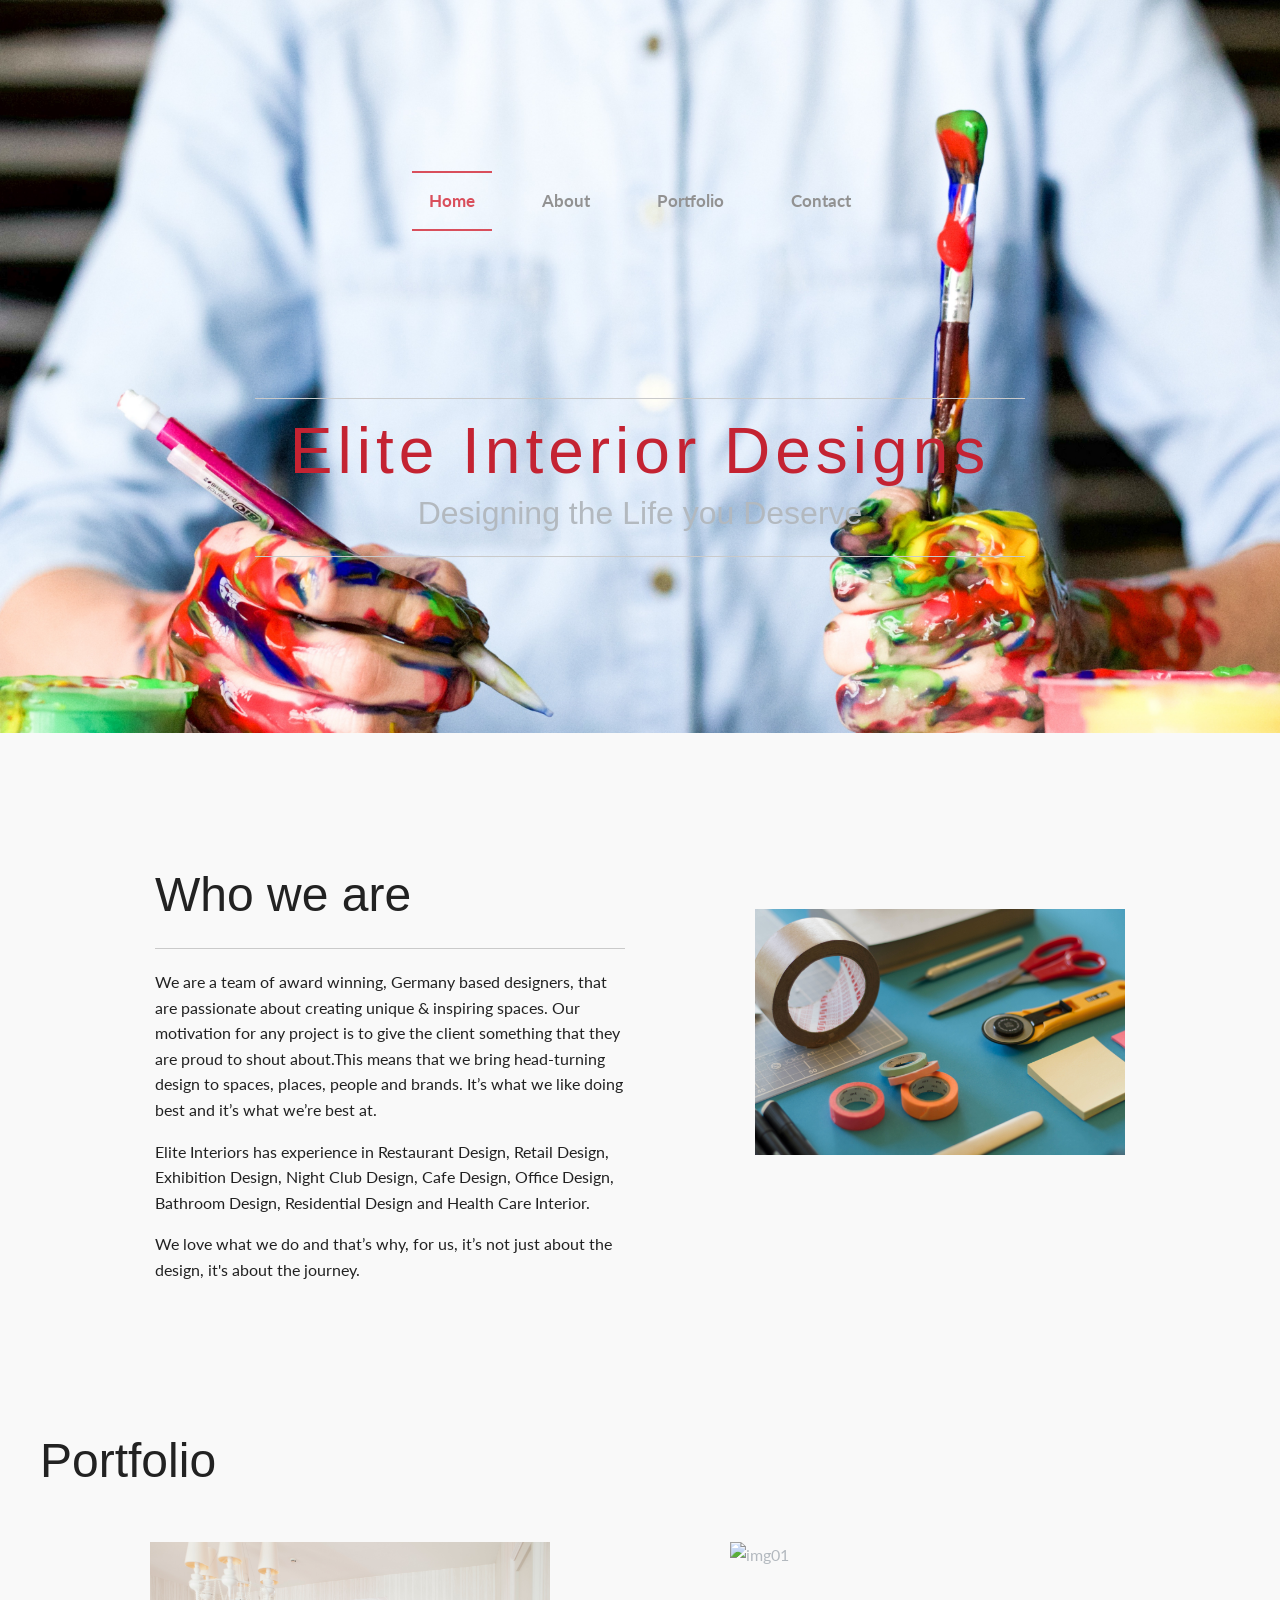
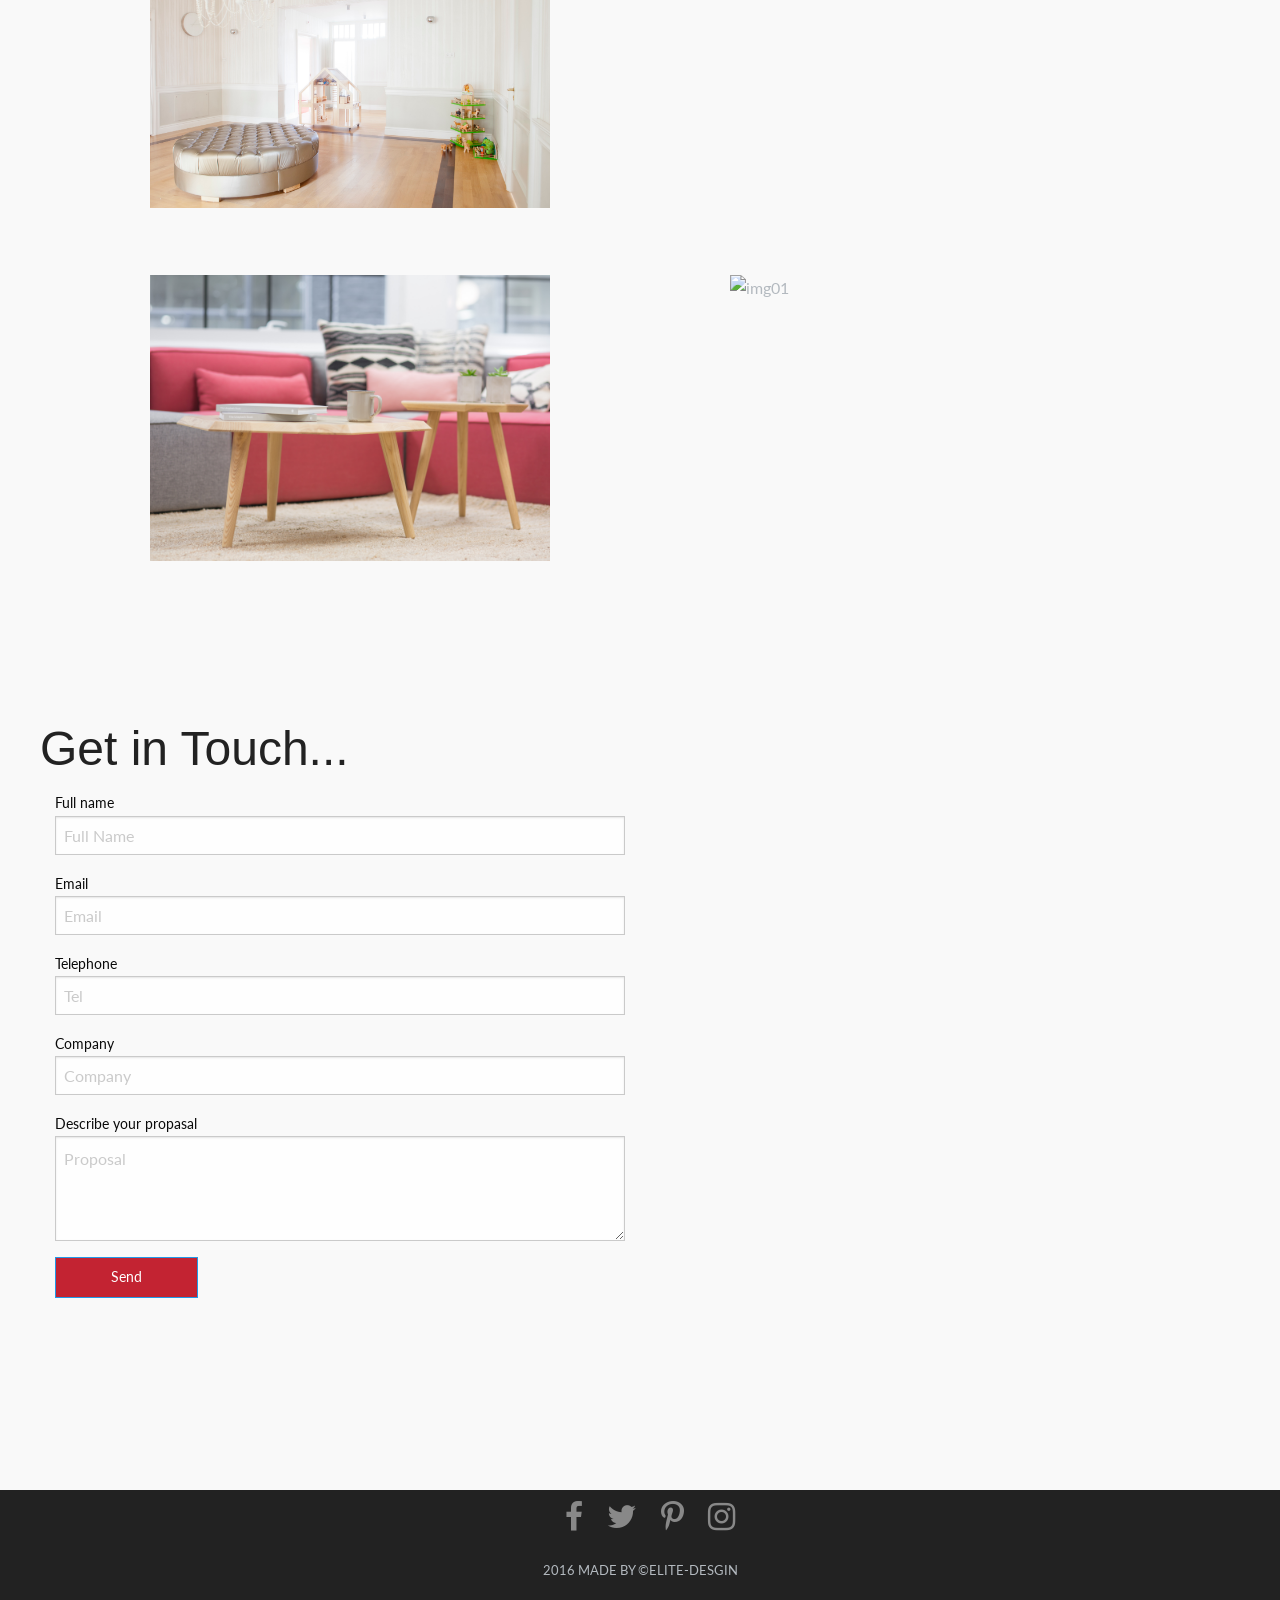
==== commit da707c31: "add contact , portfolio labels" ====
--- a/index.html
+++ b/index.html
@@ -144,7 +144,7 @@
 
     <!-- contact form  -->
     <section class="row" rows="3" id="contact">
-
+        <h1>Get in Touch...</h1>
         <div class="column small-12 large-6 ">
             <div class="left">
                 <form action="">
--- a/css/app.css
+++ b/css/app.css
@@ -1,8 +1,8 @@
         html,
         body,
         h1,
-        h3,
-        p {
+        h3,h4,h5,h6,
+        p, {
             font-family: 'Lora', serif;
             color: #222;
         }
@@ -10,6 +10,9 @@
         #contact {
             padding: 10% 0;
         }
+#contact h1{
+    color:#222;
+}
         .grid {
             padding: 20px 20px 100px 20px;
             max-width: 1300px;
@@ -157,3 +160,8 @@
             color: #fff;
             width: 25%;
         }
+
+#portfolio h1{
+    color: #222;
+
+}
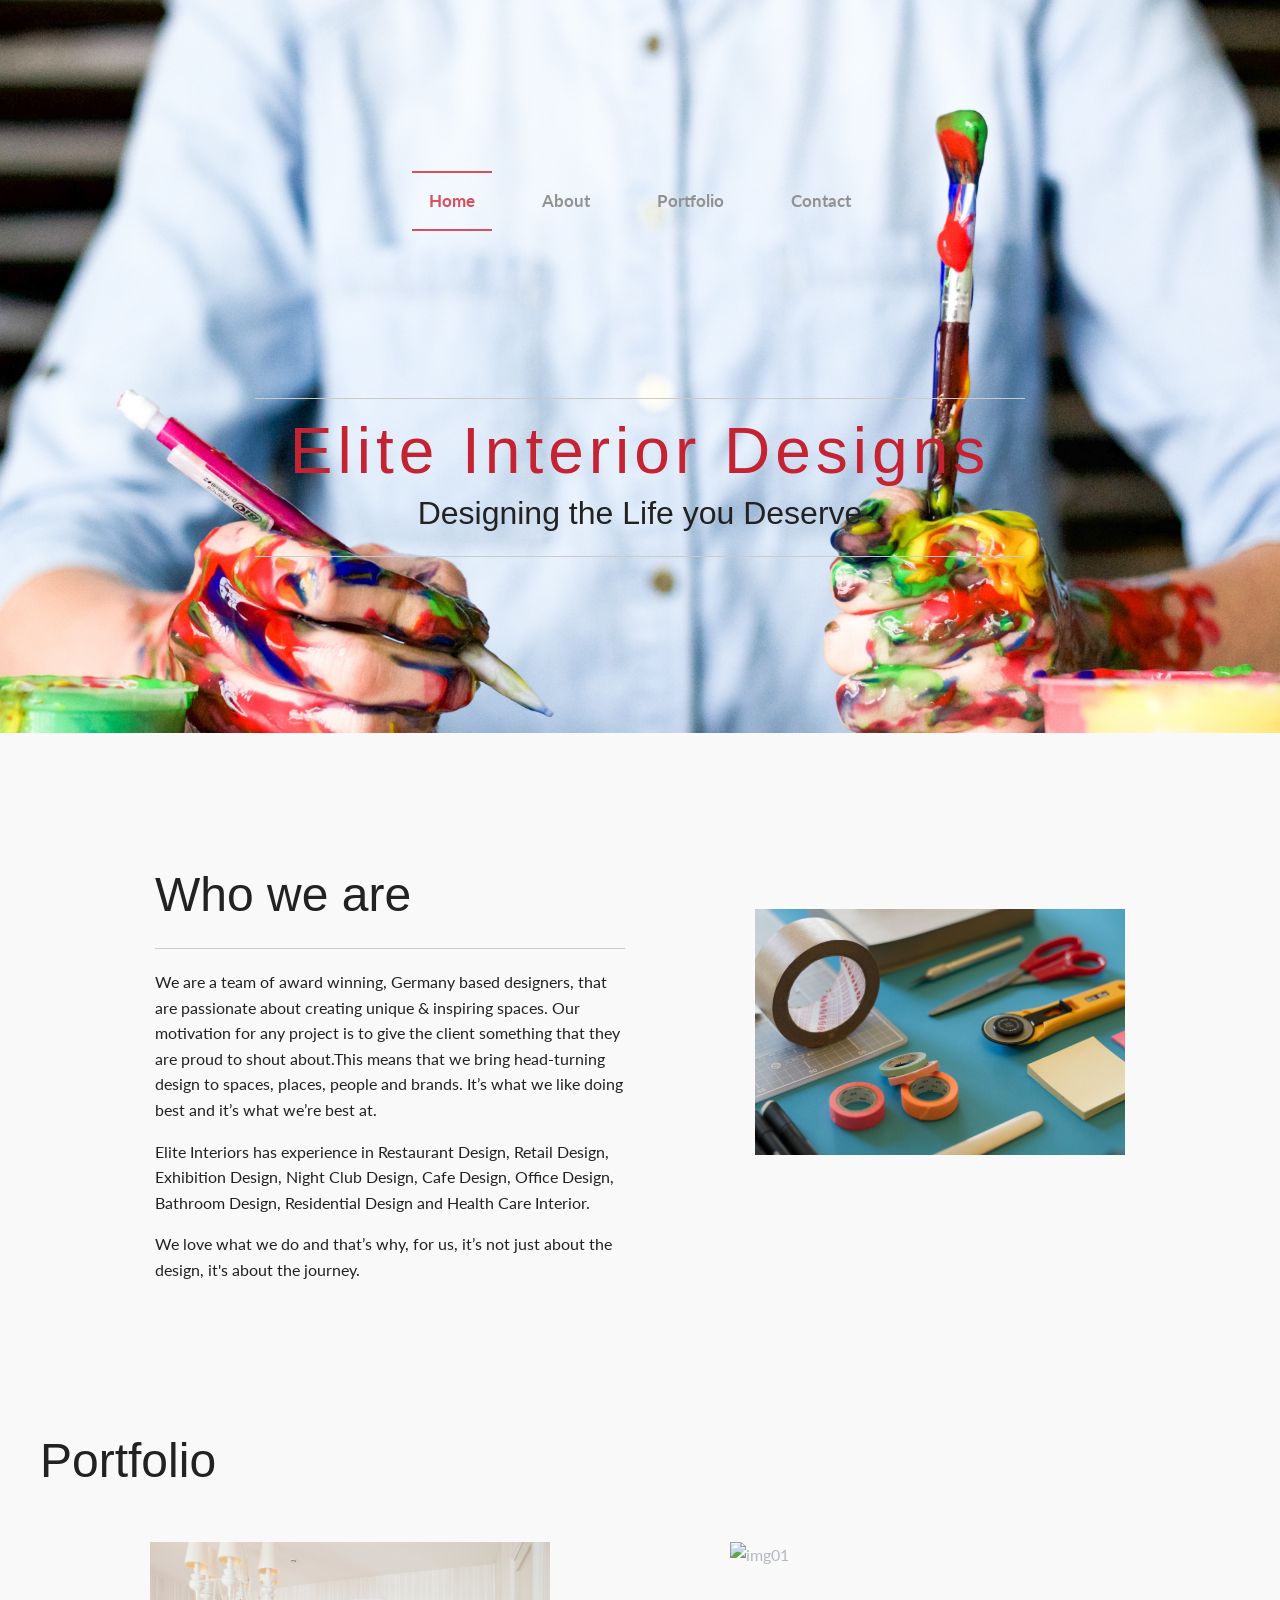
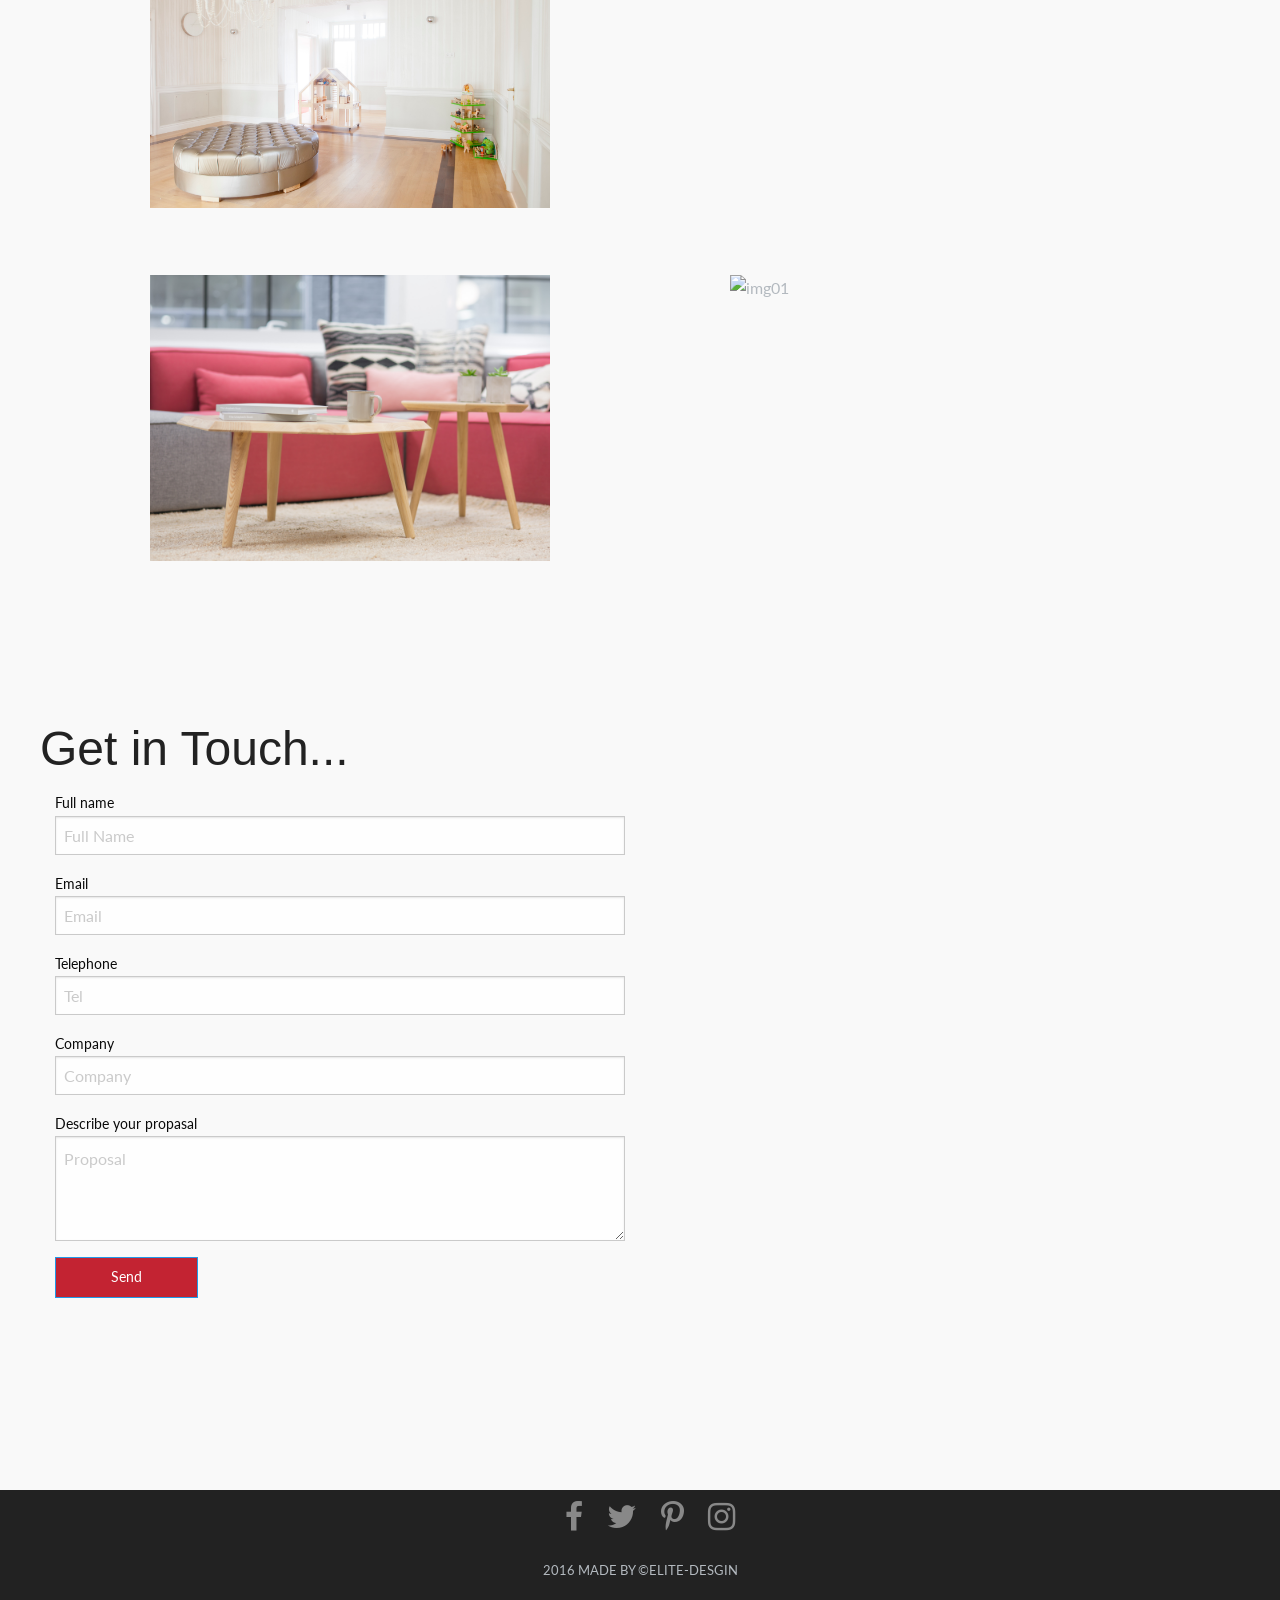
==== commit 0d04a655: "change font color" ====
--- a/index.html
+++ b/index.html
@@ -39,7 +39,7 @@
                 </nav>
             </div>
             <div class="row">
-                <div class="column small-centered small-12 medium-8 large-8 header">
+                <div class="column small-centered small-12 medium-8 large-8 header text-up">
                     <hr style="thick">
                     <h1>Elite Interior Designs</h1>
                     <h3>
--- a/css/app.css
+++ b/css/app.css
@@ -165,3 +165,9 @@
     color: #222;
 
 }
+
+.text-up {
+    color: #222;
+}
+
+
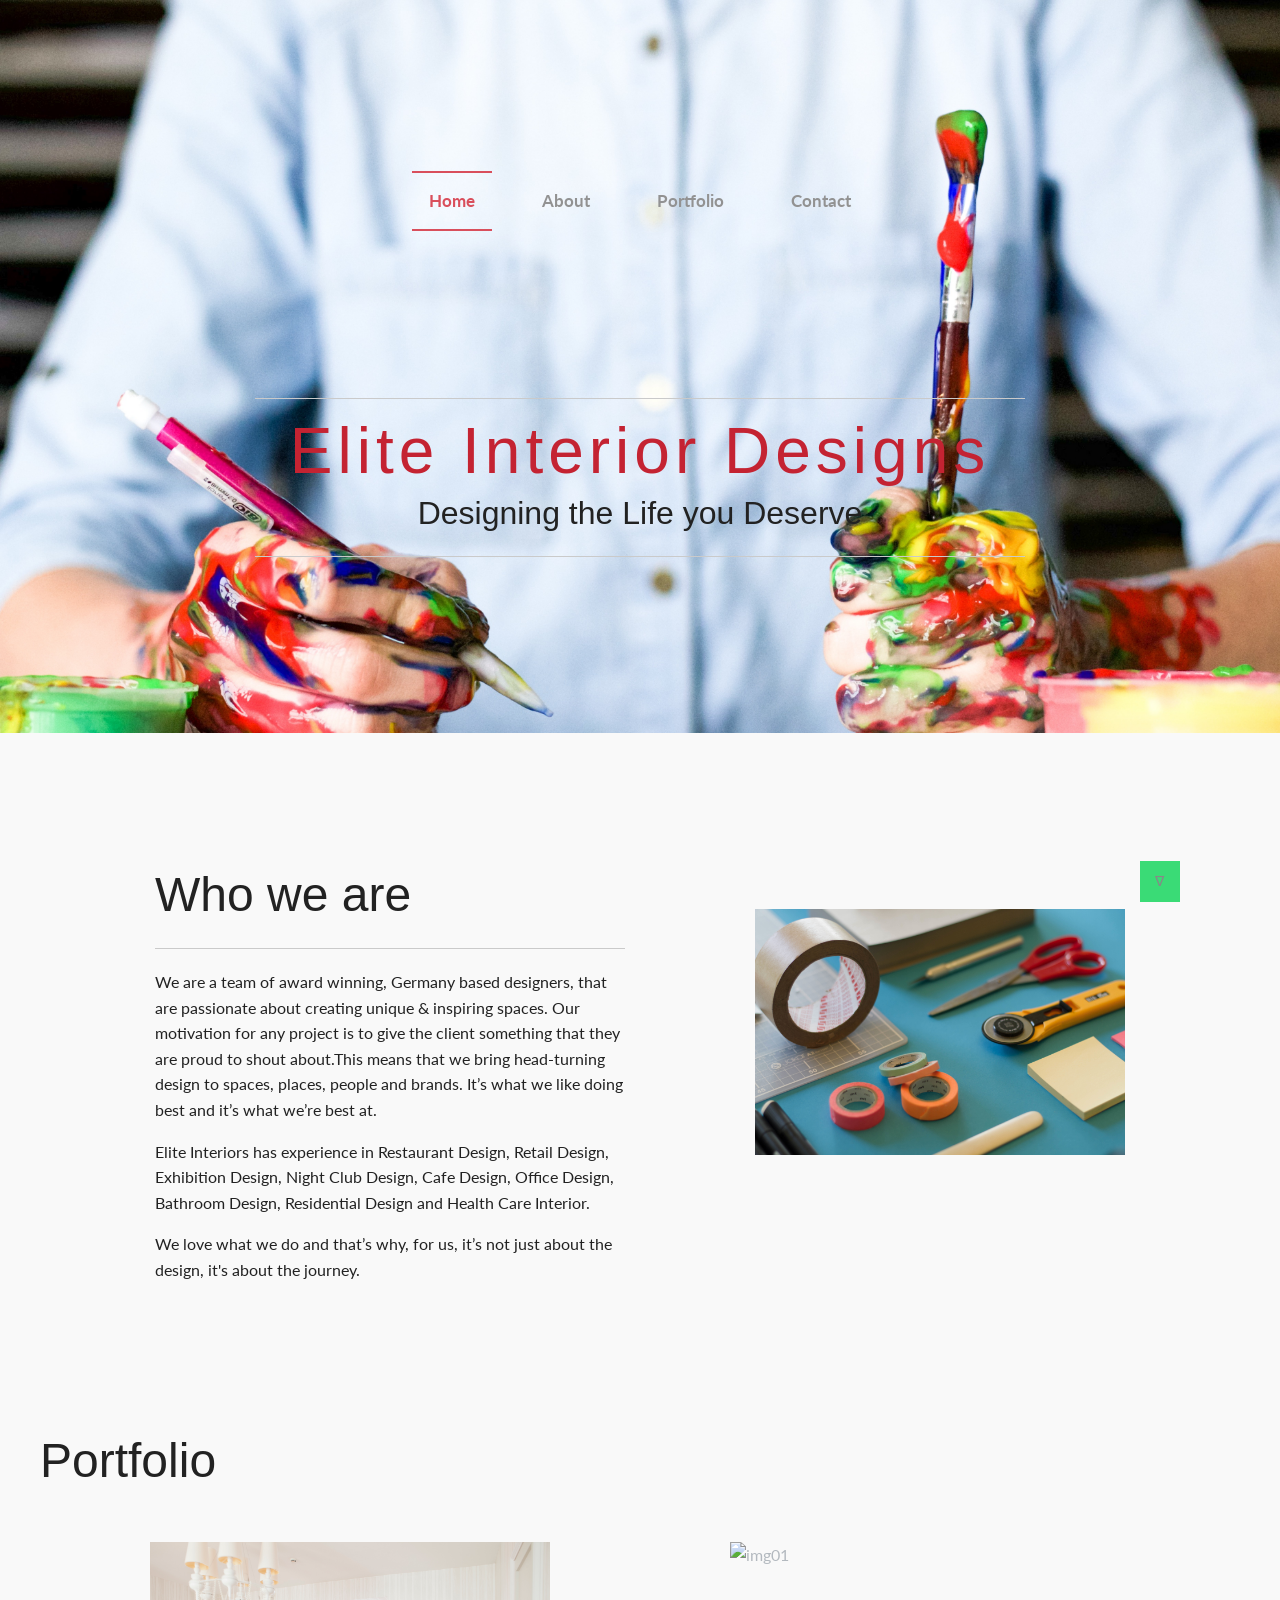
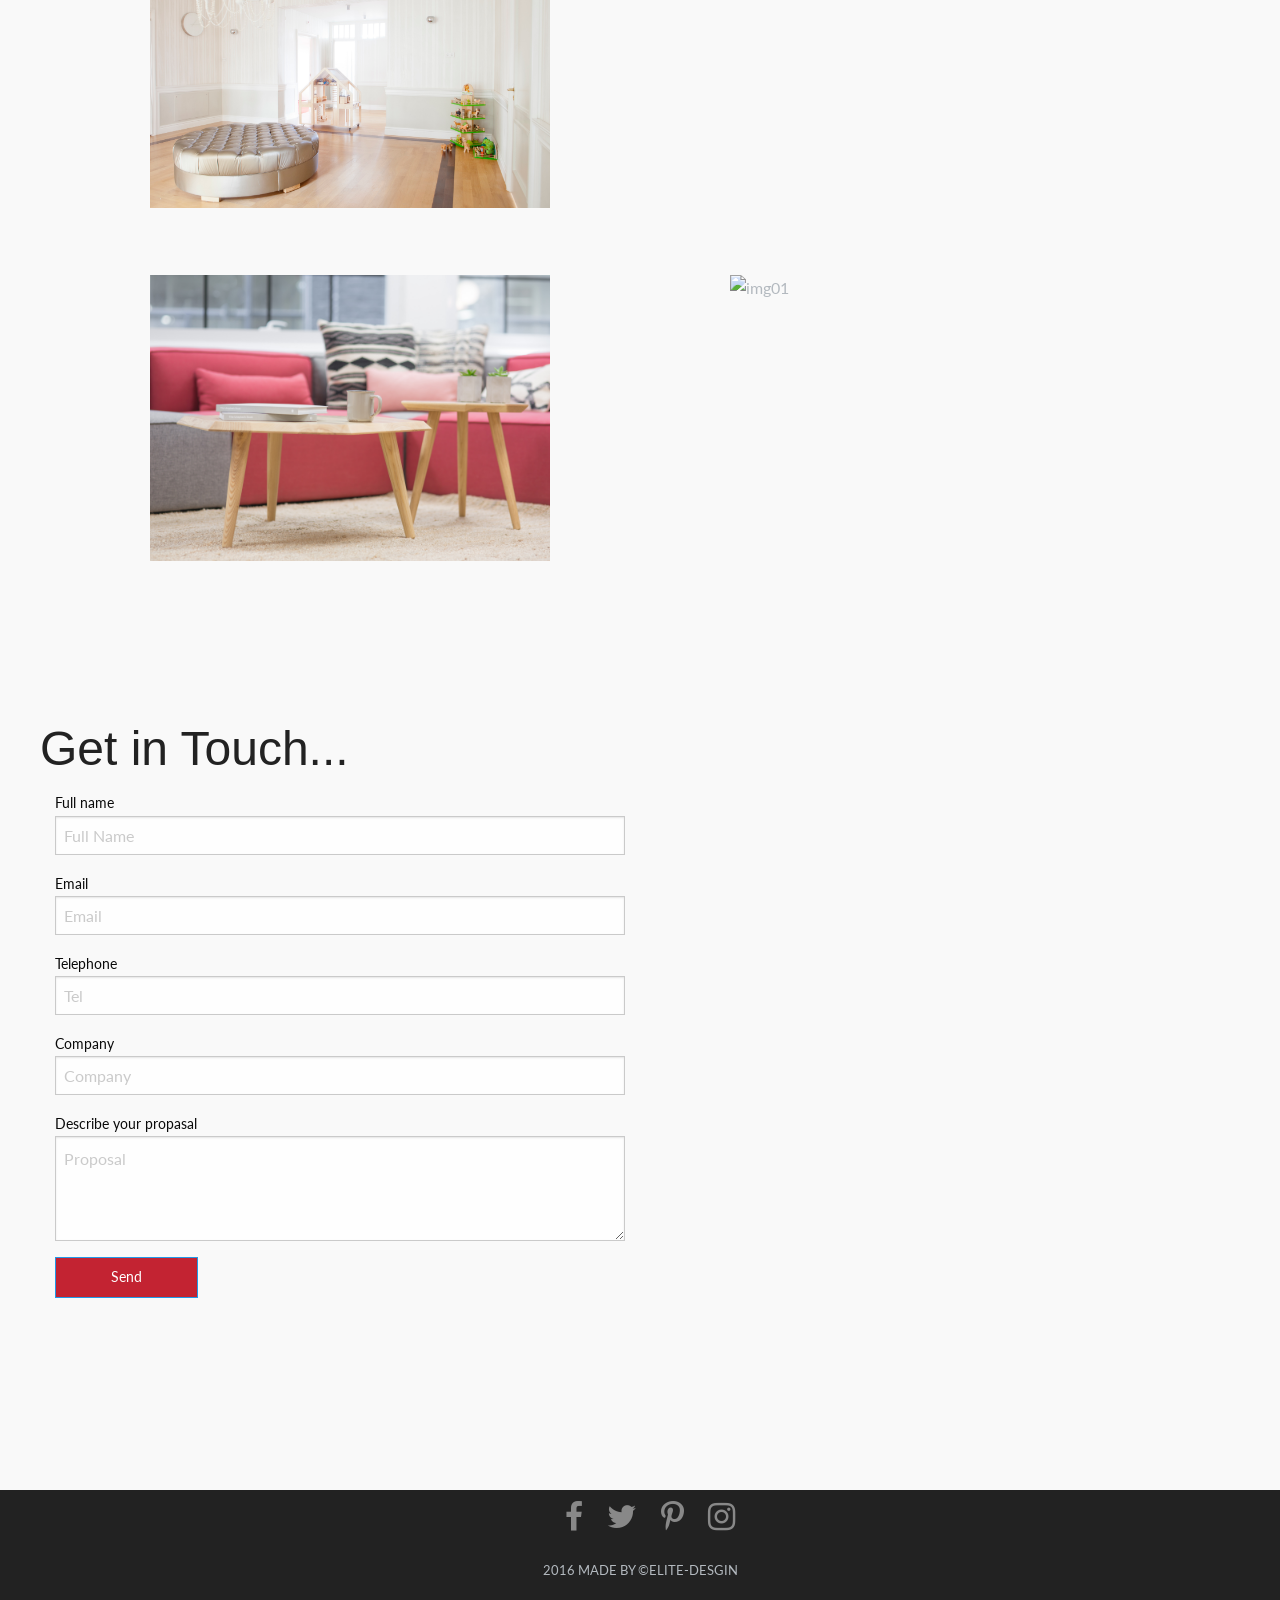
==== commit 7413da81: "moving js to external file" ====
--- a/index.html
+++ b/index.html
@@ -21,6 +21,7 @@
 </head>
 
 <body>
+
     <div class="container">
 
         <section id="landing">
@@ -71,7 +72,11 @@
             <br/>
             <img src="img/img1.jpg">
         </div>
+        <button class="button success arrow">
+            <a href="#">&nabla;</a>
+        </button>
         <div class="column large-1">&nbsp;</div>
+
     </section>
 
 
@@ -90,7 +95,7 @@
                             <img src="img/portfolio1.jpg" alt="img01">
                             <figcaption>
                                 <h3>White-o-nova</h3>
-                                <span>By Elite Designs</span>
+                                <span>Elite Designs</span>
                                 <a href="#">Explore</a>
                             </figcaption>
                         </figure>
@@ -102,7 +107,7 @@
                             <img src="img/img4.jpg" alt="img01">
                             <figcaption>
                                 <h3>Open Spaces</h3>
-                                <span>By Elite Designs</span>
+                                <span> Elite Designs</span>
                                 <a href="#">Explore</a>
                             </figcaption>
                         </figure>
@@ -118,7 +123,7 @@
                             <img src="img/portfolio2.jpg" alt="img01">
                             <figcaption>
                                 <h3>Pillow Talk</h3>
-                                <span>By Elite Designs</span>
+                                <span> Elite Designs</span>
                                 <a href="#">Explore</a>
                             </figcaption>
                         </figure>
@@ -130,7 +135,7 @@
                             <img src="img/img3.jpg" alt="img01">
                             <figcaption>
                                 <h3>Green Screen</h3>
-                                <span>By Elite Designs</span>
+                                <span> Elite Designs</span>
                                 <a href="#">Explore</a>
                             </figcaption>
                         </figure>
@@ -217,40 +222,7 @@
     <script src="js/porfolio_js/modernizr.custom.js"></script>
     <script src="js/porfolio_js/toucheffects.js"></script>
     <script>
-        (function() {
-            [].slice.call(document.querySelectorAll('.menu')).forEach(function(menu) {
-                var menuItems = menu.querySelectorAll('.menu__link'),
-                    setCurrent = function(ev) {
-                        //                        ev.preventDefault();
-
-                        var item = ev.target.parentNode; // li
-
-                        // return if already current
-                        if (classie.has(item, 'menu__item--current')) {
-                            return false;
-                        }
-                        // remove current
-                        classie.remove(menu.querySelector('.menu__item--current'), 'menu__item--current');
-                        // set current
-                        classie.add(item, 'menu__item--current');
-                    };
-
-                [].slice.call(menuItems).forEach(function(el) {
-                    el.addEventListener('click', setCurrent);
-                });
-            });
-
-            [].slice.call(document.querySelectorAll('.link-copy')).forEach(function(link) {
-                link.setAttribute('data-clipboard-text', location.protocol + '//' + location.host + location.pathname + '#' + link.parentNode.id);
-                new Clipboard(link);
-                link.addEventListener('click', function() {
-                    classie.add(link, 'link-copy--animate');
-                    setTimeout(function() {
-                        classie.remove(link, 'link-copy--animate');
-                    }, 300);
-                });
-            });
-        })(window);
+
 
     </script>
 
--- a/css/app.css
+++ b/css/app.css
@@ -1,8 +1,12 @@
         html,
         body,
         h1,
-        h3,h4,h5,h6,
-        p, {
+        h3,
+        h4,
+        h5,
+        h6,
+        p,
+        {
             font-family: 'Lora', serif;
             color: #222;
         }
@@ -10,9 +14,9 @@
         #contact {
             padding: 10% 0;
         }
-#contact h1{
-    color:#222;
-}
+        #contact h1 {
+            color: #222;
+        }
         .grid {
             padding: 20px 20px 100px 20px;
             max-width: 1300px;
@@ -132,6 +136,12 @@
             height: 20%;
             background-color: #222;
         }
+        footer i {
+            transition: color 1s;
+        }
+        footer i:hover {
+            transition: color 1s;
+        }
         .menu2 li {
             padding: 8px;
             list-style: none;
@@ -160,14 +170,9 @@
             color: #fff;
             width: 25%;
         }
-
-#portfolio h1{
-    color: #222;
-
-}
-
-.text-up {
-    color: #222;
-}
-
-
+        #portfolio h1 {
+            color: #222;
+        }
+        .text-up {
+            color: #222;
+        }
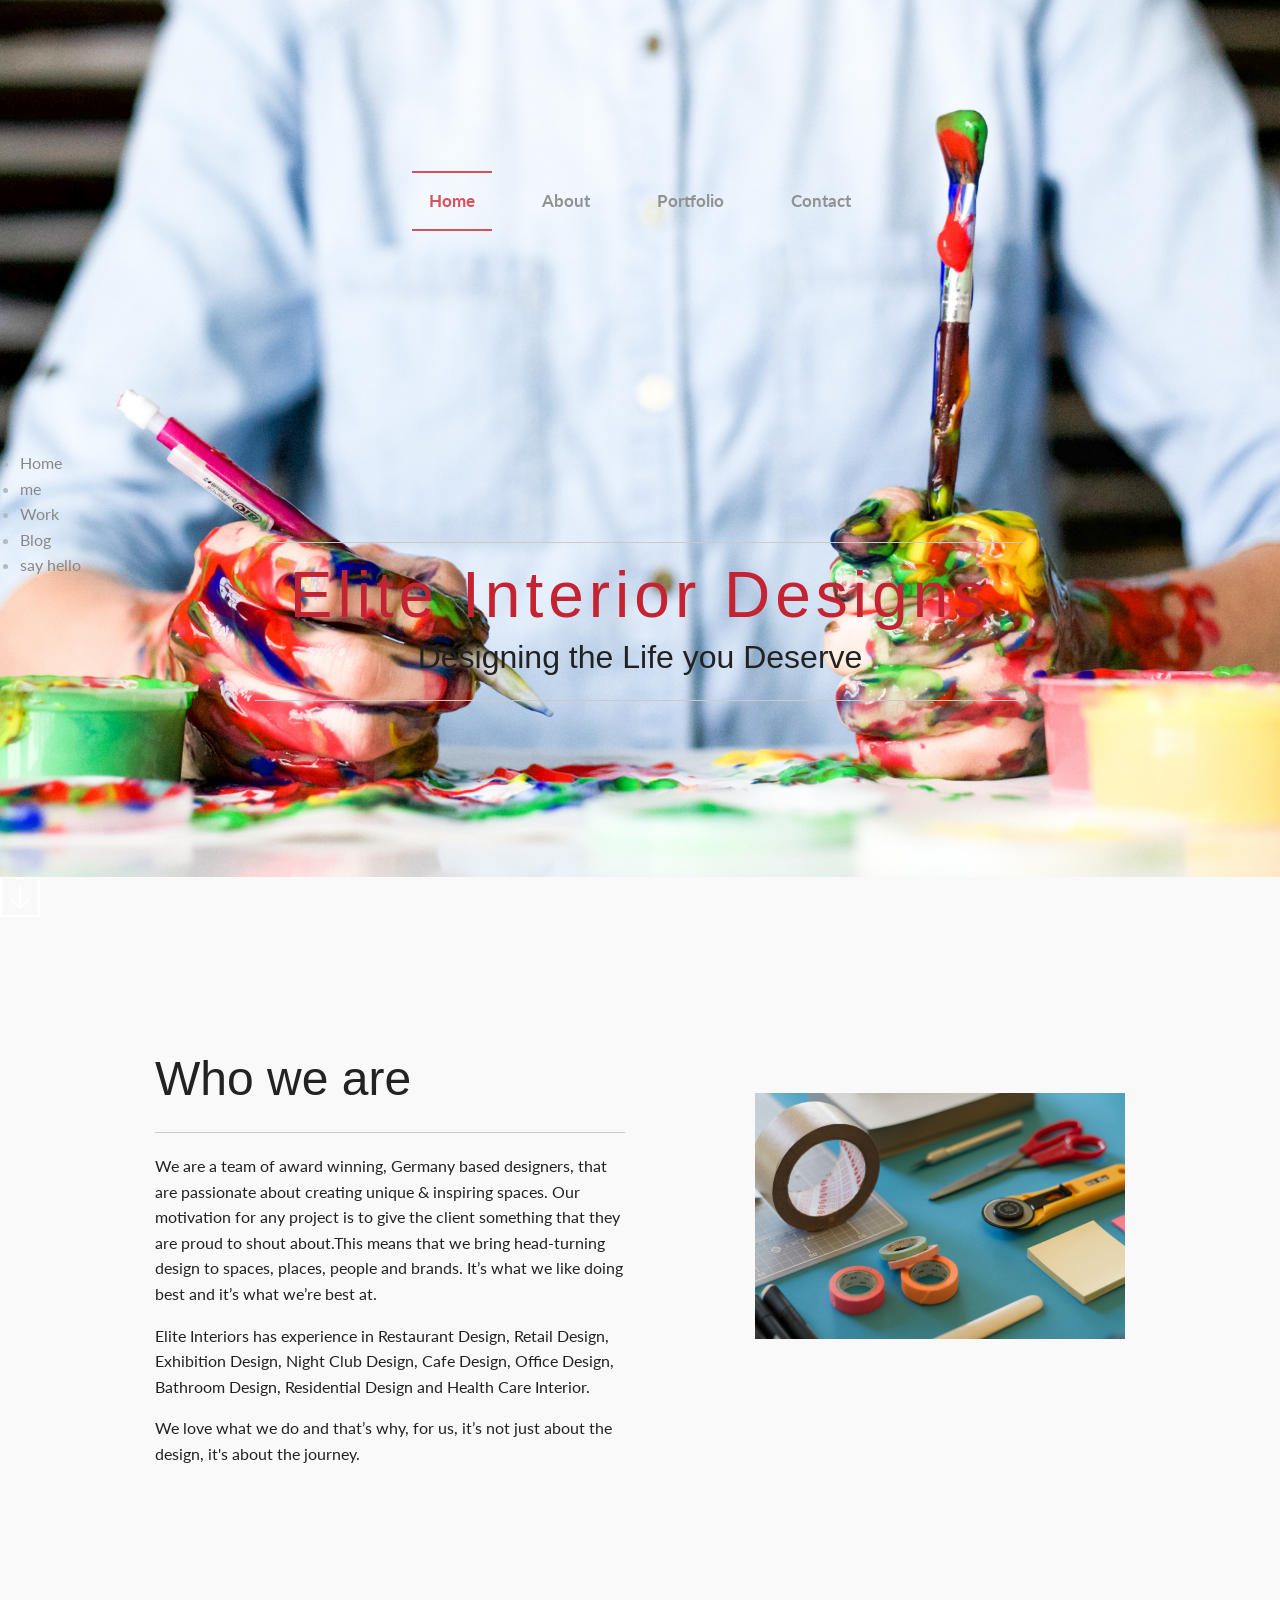
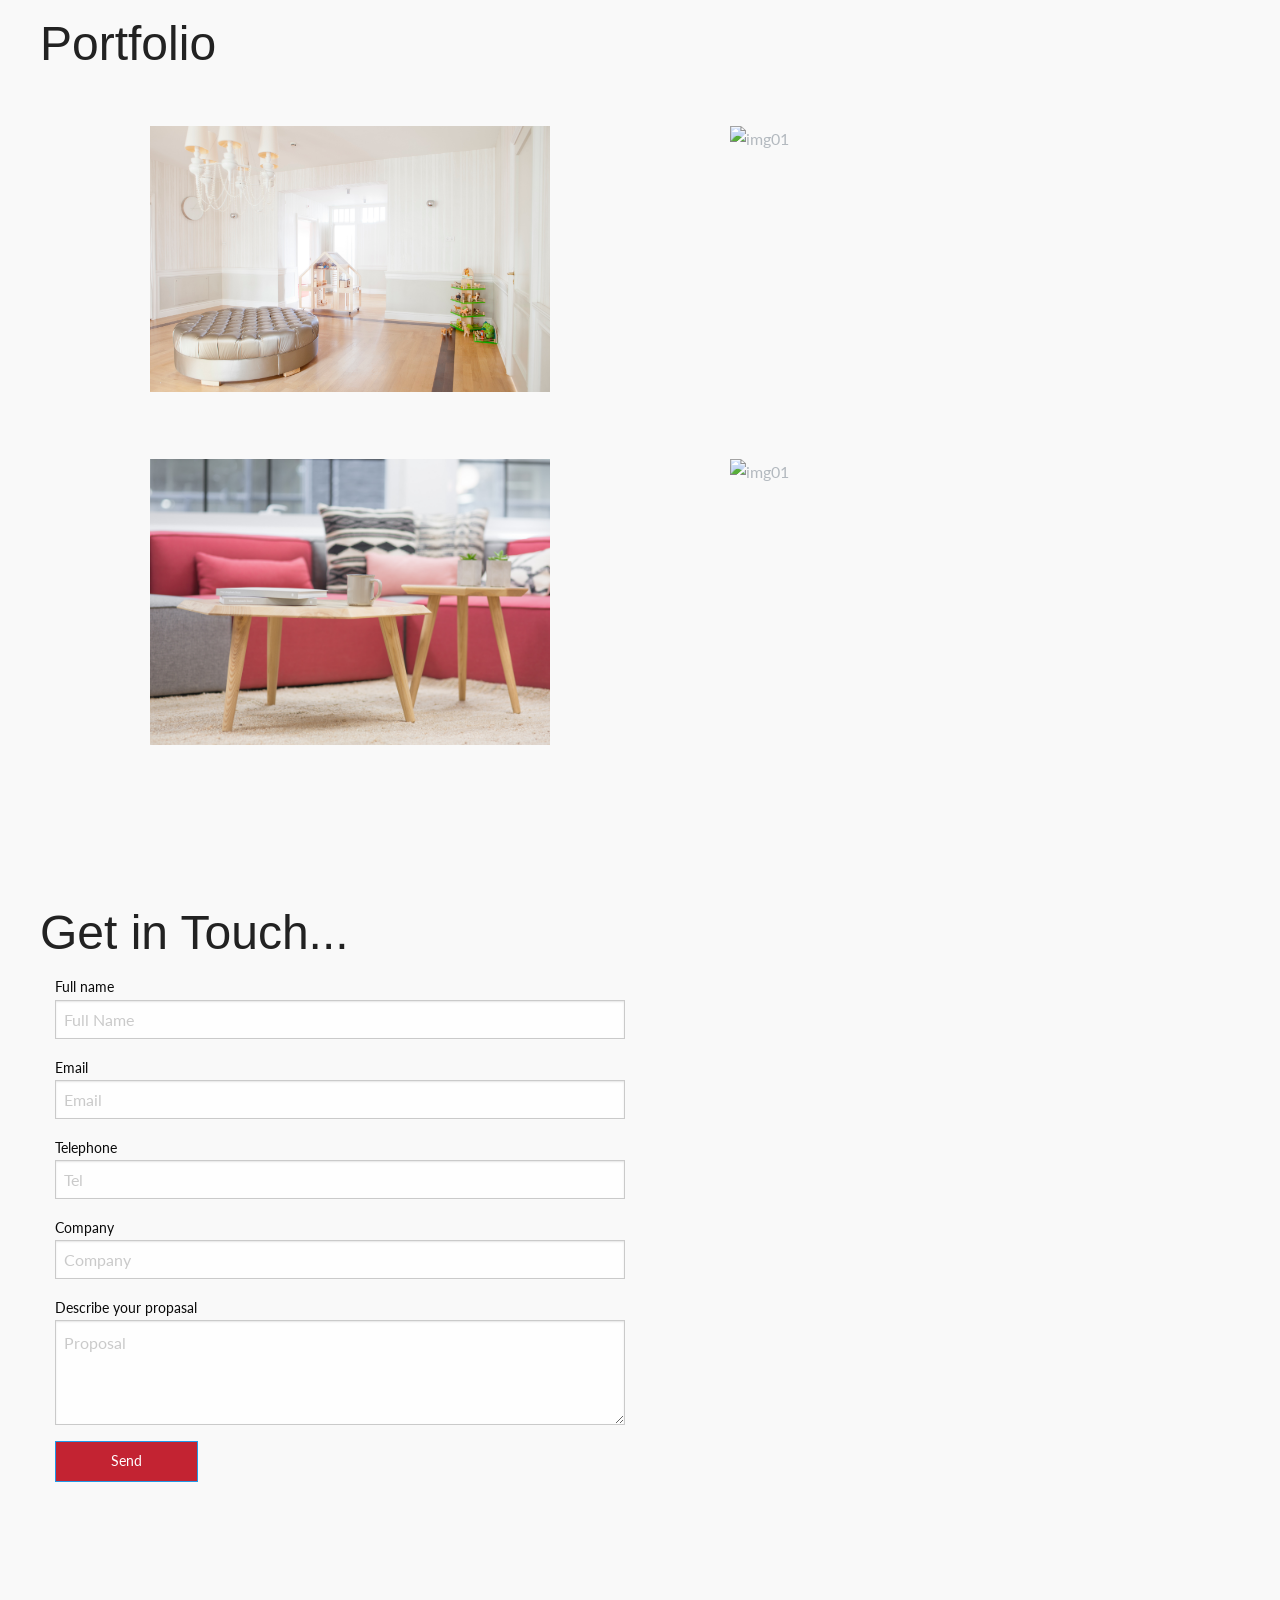
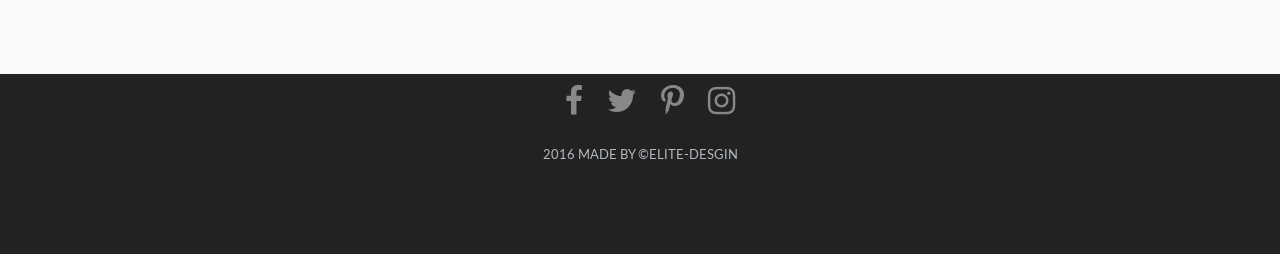
==== commit f185a9e9: "add small screen nav bar layout" ====
--- a/index.html
+++ b/index.html
@@ -39,6 +39,30 @@
                     </ul>
                 </nav>
             </div>
+
+
+            <!-- small screen nav-->
+            <div id="container">
+                <div class="navT">
+                    <div class="icon"></div>
+                </div>
+
+                <div id="menu">
+                    <ul>
+                        <li><a href="">Hom<span class="space">e</span></a></li>
+                        <li><a href="#about">m<span class="space">e</span></a></li>
+                        <li><a href="#portfolio">Wor<span class="space">k</span></a></li>
+                        <li><a href="#syntaxsizer.github.io/blog/" target="_blank">Blo<span class="space">g</span></a></li>
+                        <li><a href="#contact">say hell<span class="space">o</span></a></li>
+                    </ul>
+                </div>
+
+            </div>
+            <!--end of small nav-->
+
+
+
+
             <div class="row">
                 <div class="column small-centered small-12 medium-8 large-8 header text-up">
                     <hr style="thick">
@@ -54,7 +78,12 @@
 
     </div>
 
-
+    <div class="arraw">
+
+        <button>
+            <a href="#"><img src="img/cd-icon-arrow.svg"></a>
+        </button>
+    </div>
     <!--about section-->
     <section class="row" id="about">
         <div class="column large-1">&nbsp;</div>
@@ -72,9 +101,7 @@
             <br/>
             <img src="img/img1.jpg">
         </div>
-        <button class="button success arrow">
-            <a href="#">&nabla;</a>
-        </button>
+
         <div class="column large-1">&nbsp;</div>
 
     </section>
@@ -209,7 +236,7 @@
 
     </footer>
     <!--  End here      -->
-
+    </div>
 
     <script src="js/vendor/jquery.js"></script>
     <script src="js/vendor/what-input.js"></script>
--- a/css/app.css
+++ b/css/app.css
@@ -1,178 +1,310 @@
-        html,
-        body,
-        h1,
-        h3,
-        h4,
-        h5,
-        h6,
-        p,
-        {
-            font-family: 'Lora', serif;
-            color: #222;
-        }
-        #about,
-        #contact {
-            padding: 10% 0;
-        }
-        #contact h1 {
-            color: #222;
-        }
-        .grid {
-            padding: 20px 20px 100px 20px;
-            max-width: 1300px;
-            margin: 0 auto;
-            list-style: none;
-            text-align: center;
-        }
-        .grid li {
-            display: inline-block;
-            width: 440px;
-            margin: 0;
-            padding: 20px;
-            text-align: left;
-            position: relative;
-        }
-        .grid figure {
-            margin: 0;
-            position: relative;
-        }
-        .grid figure img {
-            max-width: 100%;
-            display: block;
-            position: relative;
-        }
-        .grid figcaption {
-            position: absolute;
-            top: 0;
-            left: 0;
-            padding: 20px;
-            background: #2c3f52;
-            color: #ed4e6e;
-        }
-        .grid figcaption h3 {
-            margin: 0;
-            padding: 0;
-            color: #fff;
-        }
-        .grid figcaption span:before {
-            content: 'by ';
-        }
-        .grid figcaption a {
-            text-align: center;
-            padding: 5px 10px;
-            border-radius: 2px;
-            display: inline-block;
-            background: #ed4e6e;
-            color: #fff;
-        }
-        /*small screens*/
-
-        @media screen and (max-width: 31.5em) {
-            .grid {
-                padding: 10px 10px 100px 10px;
-            }
-            .grid li {
-                width: 100%;
-                min-width: 300px;
-            }
-        }
-        /*effect*/
-
-        .cs-style-1 figcaption {
-            height: 100%;
-            width: 100%;
-            opacity: 0;
-            text-align: center;
-            backface-visibility: hidden;
-            transition: transform 0.3s, opacity 0.3s;
-        }
-        .no-touch .cs-style-1 figure:hover figcaption,
-        .cs-style-1 figure.cs-hover figcaption {
-            opacity: 1;
-            transform: translate(15px, 15px);
-        }
-        .cs-style-1 figcaption h3 {
-            margin-top: 70px;
-        }
-        .cs-style-1 figcaption span {
-            display: block;
-        }
-        .cs-style-1 figcaption a {
-            margin-top: 30px;
-        }
-        .header h1 {
-            color: #C42332;
-            font-size: 4em;
-            text-align: center;
-            line-height: 1em;
-            letter-spacing: 5px;
-        }
-        .header h3 {
-            text-align: center;
-            font-size: 2em;
-        }
-        hr {
-            width: 100%;
-        }
-        .header {
-            margin-bottom: 11em;
-            margin-top: -6%;
-        }
-        #landing {
-            background-image: url(../img/img2.jpg);
-            background-attachment: fixed;
-            background-size: cover;
-            background-repeat: no-repeat;
-            /*            width: 100%;*/
-        }
-        #about h3 {
-            font-size: 3em;
-        }
-        #about {
-            color: #222;
-        }
-        footer {
-            text-align: center;
-            height: 20%;
-            background-color: #222;
-        }
-        footer i {
-            transition: color 1s;
-        }
-        footer i:hover {
-            transition: color 1s;
-        }
-        .menu2 li {
-            padding: 8px;
-            list-style: none;
-            display: inline;
-            text-align: center;
-            font-size: 2em;
-        }
-        /*map responsiveness code*/
-
-        .google-map {
-            position: relative;
-            padding-bottom: 75%;
-            /* This is the aspect ratio*/
-            height: 0;
-            overflow: hidden;
-        }
-        .google-map iframe {
-            position: absolute;
-            top: 0;
-            left: 0;
-            width: 100% !important;
-            height: 100% !important;
-        }
-        .button.hollow {
-            background-color: #C32332;
-            color: #fff;
-            width: 25%;
-        }
-        #portfolio h1 {
-            color: #222;
-        }
-        .text-up {
-            color: #222;
-        }
+                    html,
+                body,
+                h1,
+                h3,
+                h4,
+                h5,
+                h6,
+                p,
+                {
+                    font-family: 'Lora', serif;
+                    color: #222;
+                }
+                #about,
+                #contact {
+                    padding: 10% 0;
+                }
+                #contact h1 {
+                    color: #222;
+                }
+                .grid {
+                    padding: 20px 20px 100px 20px;
+                    max-width: 1300px;
+                    margin: 0 auto;
+                    list-style: none;
+                    text-align: center;
+                }
+                .grid li {
+                    display: inline-block;
+                    width: 440px;
+                    margin: 0;
+                    padding: 20px;
+                    text-align: left;
+                    position: relative;
+                }
+                .grid figure {
+                    margin: 0;
+                    position: relative;
+                }
+                .grid figure img {
+                    max-width: 100%;
+                    display: block;
+                    position: relative;
+                }
+                .grid figcaption {
+                    position: absolute;
+                    top: 0;
+                    left: 0;
+                    padding: 20px;
+                    background: #2c3f52;
+                    color: #ed4e6e;
+                }
+                .grid figcaption h3 {
+                    margin: 0;
+                    padding: 0;
+                    color: #fff;
+                }
+                .grid figcaption span:before {
+                    content: 'by ';
+                }
+                .grid figcaption a {
+                    text-align: center;
+                    padding: 5px 10px;
+                    border-radius: 2px;
+                    display: inline-block;
+                    background: #ed4e6e;
+                    color: #fff;
+                }
+                /*small screens*/
+
+                @media screen and (max-width: 31.5em) {
+                    .grid {
+                        padding: 10px 10px 100px 10px;
+                    }
+                    .grid li {
+                        width: 100%;
+                        min-width: 300px;
+                    }
+                }
+                /*effect*/
+
+                .cs-style-1 figcaption {
+                    height: 100%;
+                    width: 100%;
+                    opacity: 0;
+                    text-align: center;
+                    backface-visibility: hidden;
+                    transition: transform 0.3s, opacity 0.3s;
+                }
+                .no-touch .cs-style-1 figure:hover figcaption,
+                .cs-style-1 figure.cs-hover figcaption {
+                    opacity: 1;
+                    transform: translate(15px, 15px);
+                }
+                .cs-style-1 figcaption h3 {
+                    margin-top: 70px;
+                }
+                .cs-style-1 figcaption span {
+                    display: block;
+                }
+                .cs-style-1 figcaption a {
+                    margin-top: 30px;
+                }
+                .header h1 {
+                    color: #C42332;
+                    font-size: 4em;
+                    text-align: center;
+                    line-height: 1em;
+                    letter-spacing: 5px;
+                }
+                .header h3 {
+                    text-align: center;
+                    font-size: 2em;
+                }
+                hr {
+                    width: 100%;
+                }
+                .header {
+                    margin-bottom: 11em;
+                    margin-top: -6%;
+                }
+                #landing {
+                    background-image: url(../img/img2.jpg);
+                    background-attachment: fixed;
+                    background-size: cover;
+                    background-repeat: no-repeat;
+                    /*            width: 100%;*/
+                }
+                #about h3 {
+                    font-size: 3em;
+                }
+                #about {
+                    color: #222;
+                }
+                footer {
+                    text-align: center;
+                    height: 20%;
+                    background-color: #222;
+                }
+                footer i {
+                    transition: color 1s;
+                }
+                footer i:hover {
+                    transition: color 1s;
+                }
+                .menu2 li {
+                    padding: 8px;
+                    list-style: none;
+                    display: inline;
+                    text-align: center;
+                    font-size: 2em;
+                }
+                /*map responsiveness code*/
+
+                .google-map {
+                    position: relative;
+                    padding-bottom: 75%;
+                    /* This is the aspect ratio*/
+                    height: 0;
+                    overflow: hidden;
+                }
+                .google-map iframe {
+                    position: absolute;
+                    top: 0;
+                    left: 0;
+                    width: 100% !important;
+                    height: 100% !important;
+                }
+                .button.hollow {
+                    background-color: #C32332;
+                    color: #fff;
+                    width: 25%;
+                }
+                #portfolio h1 {
+                    color: #222;
+                }
+                .text-up {
+                    color: #222;
+                }
+                /*small screen nav disable display*/
+
+                @media (max-width: 980px) {
+                    .section--menu {
+                        display: none;
+                    }
+                    .section {
+                        display: none;
+                    }
+                    .menu--list {
+                        display: none;
+                    }
+                    .menu {
+                        display: none;
+                    }
+                }
+                /*small screen navbar*/
+
+                @media (max-width:979px) {
+                    #container {
+                        z-index: 111;
+                    }
+                    .navT {
+                        -webkit-transition: all 0.25s;
+                        z-index: 111;
+                        cursor: pointer;
+                        width: 100%;
+                        background: #C42332;
+                        height: 65px;
+                        left: 0;
+                        top: 0;
+                        position: fixed;
+                    }
+                    .navT .icon {
+                        -webkit-transition: all 0.25s;
+                        position: absolute;
+                        width: 30px;
+                        height: 1px;
+                        left: 15px;
+                        top: 30px;
+                        background-color: white;
+                    }
+                    .navT .icon:before,
+                    .navT .icon:after {
+                        -webkit-transition: all 0.25s;
+                        width: 30px;
+                        height: 1px;
+                        left: 0;
+                        background: white;
+                        position: absolute;
+                        content: '';
+                    }
+                    .navT .icon:before {
+                        top: -10px;
+                    }
+                    .navT .icon:after {
+                        top: 10px;
+                    }
+                    .navT:hover {
+                        background: #C42332;
+                    }
+                    .navT:hover .icon:before {
+                        top: -12px;
+                    }
+                    .navT:hover .icon:after {
+                        top: 12px;
+                    }
+                    .navT.active .icon {
+                        -webkit-transform: rotate(180deg);
+                        background-color: transparent;
+                        left: 10px;
+                    }
+                    .navT.active .icon:before,
+                    .navT.active .icon:after {
+                        top: 0;
+                    }
+                    .navT.active .icon:before {
+                        -webkit-transform: rotate(45deg);
+                    }
+                    .navT.active .icon:after {
+                        -webkit-transform: rotate(-45deg);
+                    }
+                    #menu {
+                        z-index: 111;
+                        -webkit-transition: all 0.5s;
+                        text-align: center;
+                        position: fixed;
+                        left: 0;
+                        right: 0;
+                        margin: 0 auto;
+                        top: 65px;
+                        font-size: 18px;
+                        font-family: Roboto;
+                        font-weight: 100;
+                        text-transform: uppercase;
+                        width: 100%;
+                        height: 0;
+                        border-bottom: 1px solid transparent;
+                        overflow: hidden;
+                    }
+                    #menu ul {
+                        list-style: none;
+                        padding: 0;
+                        letter-spacing: 0.4em;
+                    }
+                    #menu li:first-child {
+                        margin-top: 0;
+                    }
+                    #menu li {
+                        -webkit-transition: all 0.2s;
+                        margin-top: 10px;
+                        padding: 5px 0;
+                        color: #171717;
+                    }
+                    #menu a {
+                        padding: 8px;
+                        -webkit-transition: all 0.25s;
+                        cursor: pointer;
+                    }
+                    #menu a:hover {
+                        letter-spacing: 0.5em;
+                        /*        text-decoration: underline;*/
+                    }
+                    #menu.open {
+                        height: 200px;
+                        width: 100%;
+                        background: #fff;
+                        border-bottom: 1px solid black;
+                    }
+                    .space {
+                        letter-spacing: 0;
+                    }
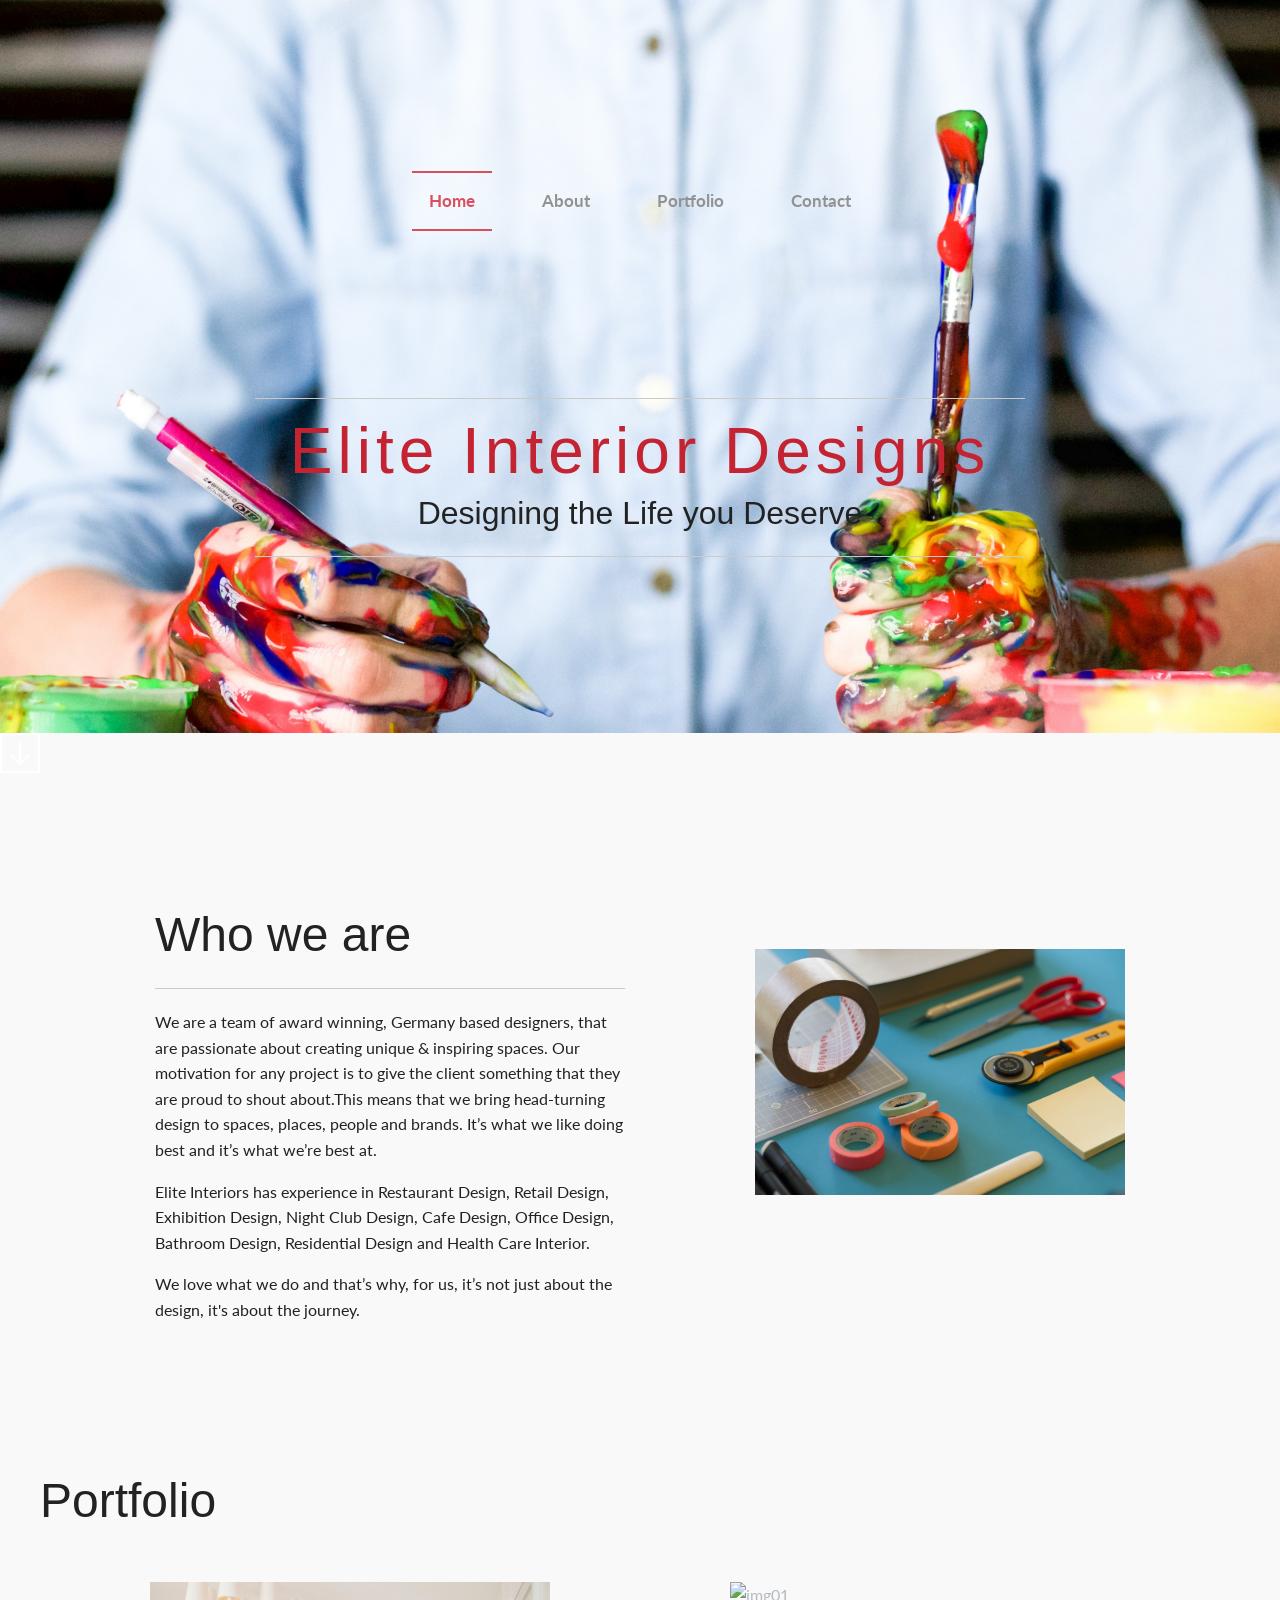
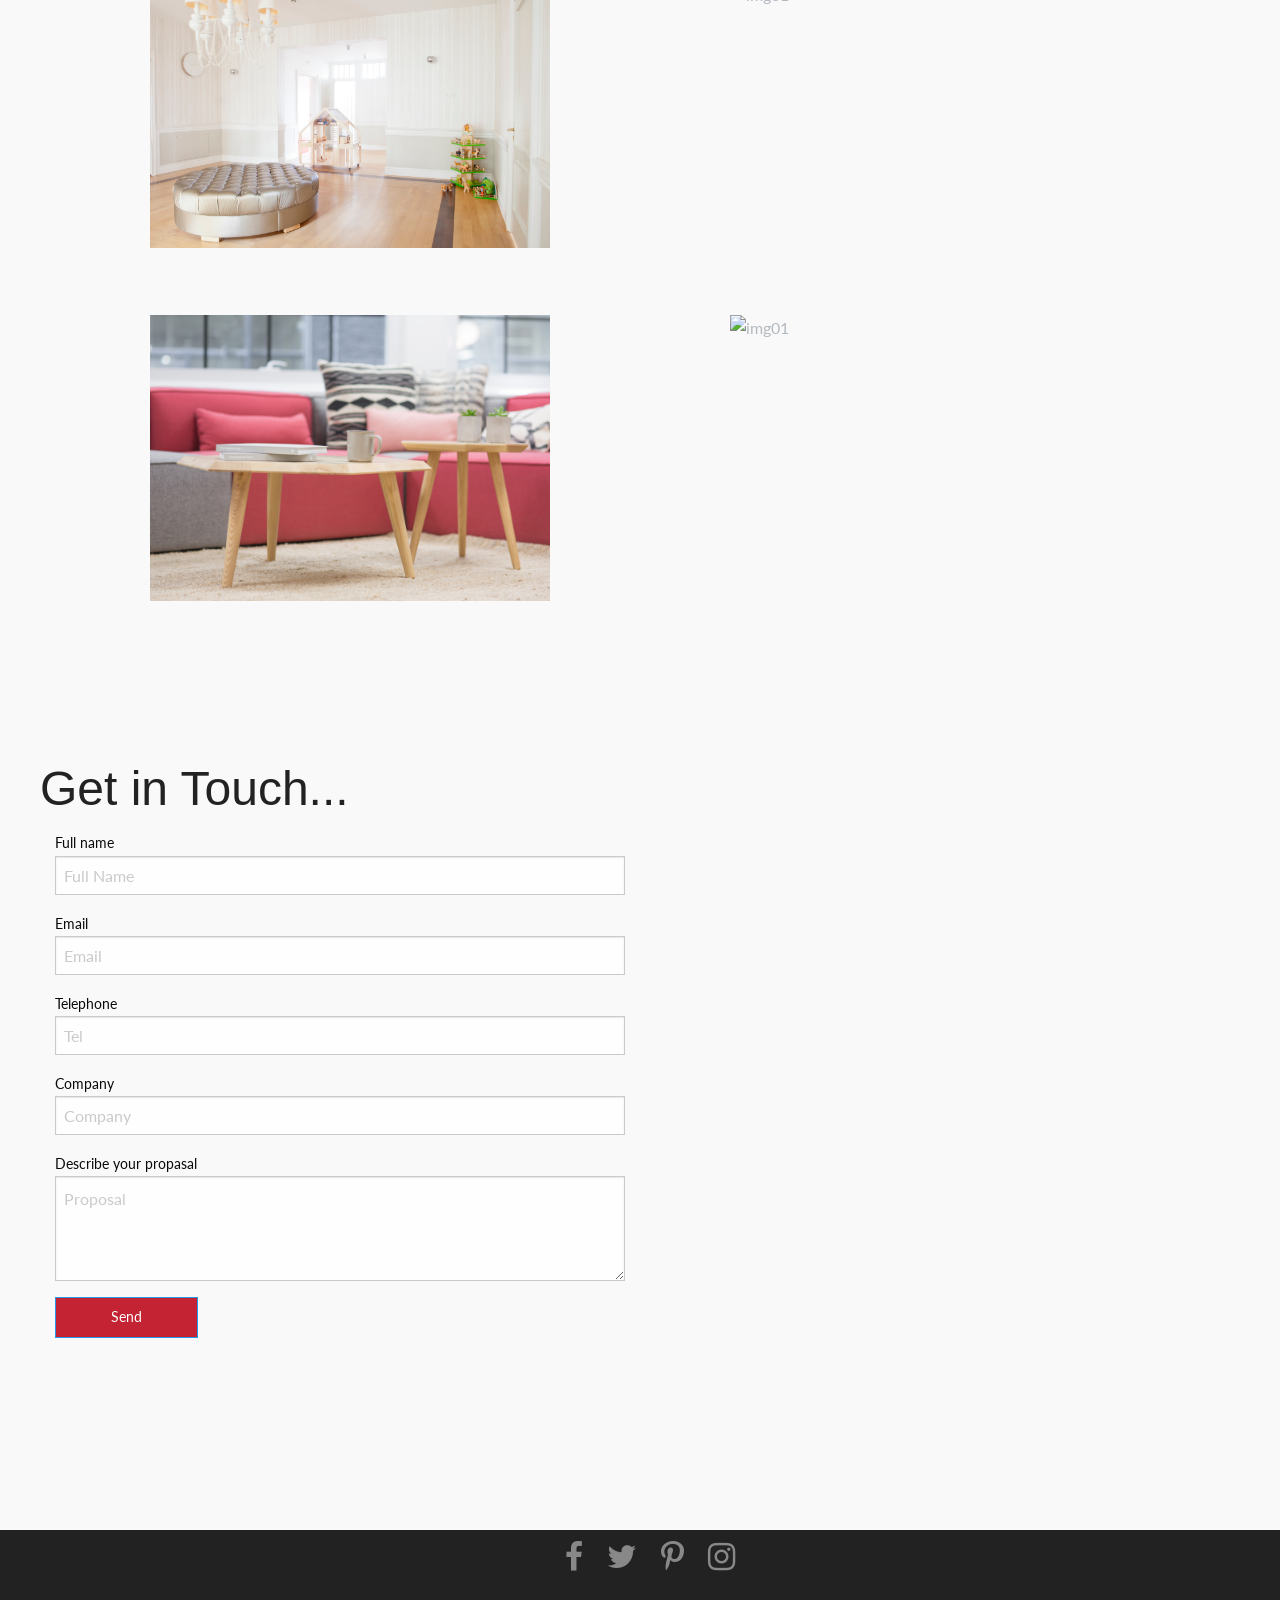
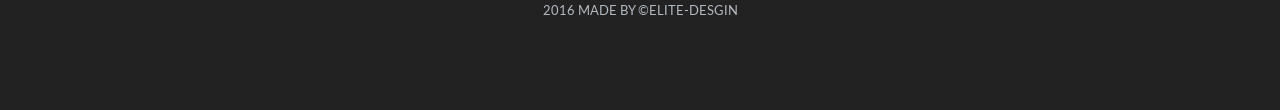
==== commit f2378c55: "disable small nav raw html code from diplay on big screen" ====
--- a/index.html
+++ b/index.html
@@ -48,12 +48,11 @@
                 </div>
 
                 <div id="menu">
-                    <ul>
-                        <li><a href="">Hom<span class="space">e</span></a></li>
-                        <li><a href="#about">m<span class="space">e</span></a></li>
-                        <li><a href="#portfolio">Wor<span class="space">k</span></a></li>
-                        <li><a href="#syntaxsizer.github.io/blog/" target="_blank">Blo<span class="space">g</span></a></li>
-                        <li><a href="#contact">say hell<span class="space">o</span></a></li>
+                    <ul class="navi">
+                        <li><a href="#landing">Hom<span class="space">e</span></a></li>
+                        <li><a href="#about">Abou<span class="space">t</span></a></li>
+                        <li><a href="#portfolio">Portfol<span class="space">o</span></a></li>
+                        <li><a href="#contact">Contac<span class="space">t</span></a></li>
                     </ul>
                 </div>
 
--- a/css/app.css
+++ b/css/app.css
@@ -1,310 +1,317 @@
-                    html,
-                body,
-                h1,
-                h3,
-                h4,
-                h5,
-                h6,
-                p,
-                {
-                    font-family: 'Lora', serif;
-                    color: #222;
-                }
-                #about,
-                #contact {
-                    padding: 10% 0;
-                }
-                #contact h1 {
-                    color: #222;
-                }
-                .grid {
-                    padding: 20px 20px 100px 20px;
-                    max-width: 1300px;
-                    margin: 0 auto;
-                    list-style: none;
-                    text-align: center;
-                }
-                .grid li {
-                    display: inline-block;
-                    width: 440px;
-                    margin: 0;
-                    padding: 20px;
-                    text-align: left;
-                    position: relative;
-                }
-                .grid figure {
-                    margin: 0;
-                    position: relative;
-                }
-                .grid figure img {
-                    max-width: 100%;
-                    display: block;
-                    position: relative;
-                }
-                .grid figcaption {
-                    position: absolute;
-                    top: 0;
-                    left: 0;
-                    padding: 20px;
-                    background: #2c3f52;
-                    color: #ed4e6e;
-                }
-                .grid figcaption h3 {
-                    margin: 0;
-                    padding: 0;
-                    color: #fff;
-                }
-                .grid figcaption span:before {
-                    content: 'by ';
-                }
-                .grid figcaption a {
-                    text-align: center;
-                    padding: 5px 10px;
-                    border-radius: 2px;
-                    display: inline-block;
-                    background: #ed4e6e;
-                    color: #fff;
-                }
-                /*small screens*/
-
-                @media screen and (max-width: 31.5em) {
-                    .grid {
-                        padding: 10px 10px 100px 10px;
-                    }
-                    .grid li {
-                        width: 100%;
-                        min-width: 300px;
-                    }
-                }
-                /*effect*/
-
-                .cs-style-1 figcaption {
-                    height: 100%;
-                    width: 100%;
-                    opacity: 0;
-                    text-align: center;
-                    backface-visibility: hidden;
-                    transition: transform 0.3s, opacity 0.3s;
-                }
-                .no-touch .cs-style-1 figure:hover figcaption,
-                .cs-style-1 figure.cs-hover figcaption {
-                    opacity: 1;
-                    transform: translate(15px, 15px);
-                }
-                .cs-style-1 figcaption h3 {
-                    margin-top: 70px;
-                }
-                .cs-style-1 figcaption span {
-                    display: block;
-                }
-                .cs-style-1 figcaption a {
-                    margin-top: 30px;
-                }
-                .header h1 {
-                    color: #C42332;
-                    font-size: 4em;
-                    text-align: center;
-                    line-height: 1em;
-                    letter-spacing: 5px;
-                }
-                .header h3 {
-                    text-align: center;
-                    font-size: 2em;
-                }
-                hr {
-                    width: 100%;
-                }
-                .header {
-                    margin-bottom: 11em;
-                    margin-top: -6%;
-                }
-                #landing {
-                    background-image: url(../img/img2.jpg);
-                    background-attachment: fixed;
-                    background-size: cover;
-                    background-repeat: no-repeat;
-                    /*            width: 100%;*/
-                }
-                #about h3 {
-                    font-size: 3em;
-                }
-                #about {
-                    color: #222;
-                }
-                footer {
-                    text-align: center;
-                    height: 20%;
-                    background-color: #222;
-                }
-                footer i {
-                    transition: color 1s;
-                }
-                footer i:hover {
-                    transition: color 1s;
-                }
-                .menu2 li {
-                    padding: 8px;
-                    list-style: none;
-                    display: inline;
-                    text-align: center;
-                    font-size: 2em;
-                }
-                /*map responsiveness code*/
-
-                .google-map {
-                    position: relative;
-                    padding-bottom: 75%;
-                    /* This is the aspect ratio*/
-                    height: 0;
-                    overflow: hidden;
-                }
-                .google-map iframe {
-                    position: absolute;
-                    top: 0;
-                    left: 0;
-                    width: 100% !important;
-                    height: 100% !important;
-                }
-                .button.hollow {
-                    background-color: #C32332;
-                    color: #fff;
-                    width: 25%;
-                }
-                #portfolio h1 {
-                    color: #222;
-                }
-                .text-up {
-                    color: #222;
-                }
-                /*small screen nav disable display*/
-
-                @media (max-width: 980px) {
-                    .section--menu {
-                        display: none;
-                    }
-                    .section {
-                        display: none;
-                    }
-                    .menu--list {
-                        display: none;
-                    }
-                    .menu {
-                        display: none;
-                    }
-                }
-                /*small screen navbar*/
-
-                @media (max-width:979px) {
-                    #container {
-                        z-index: 111;
-                    }
-                    .navT {
-                        -webkit-transition: all 0.25s;
-                        z-index: 111;
-                        cursor: pointer;
-                        width: 100%;
-                        background: #C42332;
-                        height: 65px;
-                        left: 0;
-                        top: 0;
-                        position: fixed;
-                    }
-                    .navT .icon {
-                        -webkit-transition: all 0.25s;
-                        position: absolute;
-                        width: 30px;
-                        height: 1px;
-                        left: 15px;
-                        top: 30px;
-                        background-color: white;
-                    }
-                    .navT .icon:before,
-                    .navT .icon:after {
-                        -webkit-transition: all 0.25s;
-                        width: 30px;
-                        height: 1px;
-                        left: 0;
-                        background: white;
-                        position: absolute;
-                        content: '';
-                    }
-                    .navT .icon:before {
-                        top: -10px;
-                    }
-                    .navT .icon:after {
-                        top: 10px;
-                    }
-                    .navT:hover {
-                        background: #C42332;
-                    }
-                    .navT:hover .icon:before {
-                        top: -12px;
-                    }
-                    .navT:hover .icon:after {
-                        top: 12px;
-                    }
-                    .navT.active .icon {
-                        -webkit-transform: rotate(180deg);
-                        background-color: transparent;
-                        left: 10px;
-                    }
-                    .navT.active .icon:before,
-                    .navT.active .icon:after {
-                        top: 0;
-                    }
-                    .navT.active .icon:before {
-                        -webkit-transform: rotate(45deg);
-                    }
-                    .navT.active .icon:after {
-                        -webkit-transform: rotate(-45deg);
-                    }
-                    #menu {
-                        z-index: 111;
-                        -webkit-transition: all 0.5s;
-                        text-align: center;
-                        position: fixed;
-                        left: 0;
-                        right: 0;
-                        margin: 0 auto;
-                        top: 65px;
-                        font-size: 18px;
-                        font-family: Roboto;
-                        font-weight: 100;
-                        text-transform: uppercase;
-                        width: 100%;
-                        height: 0;
-                        border-bottom: 1px solid transparent;
-                        overflow: hidden;
-                    }
-                    #menu ul {
-                        list-style: none;
-                        padding: 0;
-                        letter-spacing: 0.4em;
-                    }
-                    #menu li:first-child {
-                        margin-top: 0;
-                    }
-                    #menu li {
-                        -webkit-transition: all 0.2s;
-                        margin-top: 10px;
-                        padding: 5px 0;
-                        color: #171717;
-                    }
-                    #menu a {
-                        padding: 8px;
-                        -webkit-transition: all 0.25s;
-                        cursor: pointer;
-                    }
-                    #menu a:hover {
-                        letter-spacing: 0.5em;
-                        /*        text-decoration: underline;*/
-                    }
-                    #menu.open {
-                        height: 200px;
-                        width: 100%;
-                        background: #fff;
-                        border-bottom: 1px solid black;
-                    }
-                    .space {
-                        letter-spacing: 0;
-                    }
+                                                     {
+                                                         font-family: 'Lora', serif;
+                                                         color: #222;
+                                                     }
+                                                     #about,
+                                                     #contact {
+                                                         padding: 10% 0;
+                                                     }
+                                                     #contact h1 {
+                                                         color: #222;
+                                                     }
+                                                     .grid {
+                                                         padding: 20px 20px 100px 20px;
+                                                         max-width: 1300px;
+                                                         margin: 0 auto;
+                                                         list-style: none;
+                                                         text-align: center;
+                                                     }
+                                                     .grid li {
+                                                         display: inline-block;
+                                                         width: 440px;
+                                                         margin: 0;
+                                                         padding: 20px;
+                                                         text-align: left;
+                                                         position: relative;
+                                                     }
+                                                     .grid figure {
+                                                         margin: 0;
+                                                         position: relative;
+                                                     }
+                                                     .grid figure img {
+                                                         max-width: 100%;
+                                                         display: block;
+                                                         position: relative;
+                                                     }
+                                                     .grid figcaption {
+                                                         position: absolute;
+                                                         top: 0;
+                                                         left: 0;
+                                                         padding: 20px;
+                                                         background: #2c3f52;
+                                                         color: #ed4e6e;
+                                                     }
+                                                     .grid figcaption h3 {
+                                                         margin: 0;
+                                                         padding: 0;
+                                                         color: #fff;
+                                                     }
+                                                     .grid figcaption span:before {
+                                                         content: 'by ';
+                                                     }
+                                                     .grid figcaption a {
+                                                         text-align: center;
+                                                         padding: 5px 10px;
+                                                         border-radius: 2px;
+                                                         display: inline-block;
+                                                         background: #ed4e6e;
+                                                         color: #fff;
+                                                     }
+                                                     /*small screens*/
+
+                                                     @media screen and (max-width: 31.5em) {
+                                                         .grid {
+                                                             padding: 10px 10px 100px 10px;
+                                                         }
+                                                         .grid li {
+                                                             width: 100%;
+                                                             min-width: 300px;
+                                                         }
+                                                     }
+                                                     /*effect*/
+
+                                                     .cs-style-1 figcaption {
+                                                         height: 100%;
+                                                         width: 100%;
+                                                         opacity: 0;
+                                                         text-align: center;
+                                                         backface-visibility: hidden;
+                                                         transition: transform 0.3s, opacity 0.3s;
+                                                     }
+                                                     .no-touch .cs-style-1 figure:hover figcaption,
+                                                     .cs-style-1 figure.cs-hover figcaption {
+                                                         opacity: 1;
+                                                         transform: translate(15px, 15px);
+                                                     }
+                                                     .cs-style-1 figcaption h3 {
+                                                         margin-top: 70px;
+                                                     }
+                                                     .cs-style-1 figcaption span {
+                                                         display: block;
+                                                     }
+                                                     .cs-style-1 figcaption a {
+                                                         margin-top: 30px;
+                                                     }
+                                                     .header h1 {
+                                                         color: #C42332;
+                                                         font-size: 4em;
+                                                         text-align: center;
+                                                         line-height: 1em;
+                                                         letter-spacing: 5px;
+                                                     }
+                                                     .header h3 {
+                                                         text-align: center;
+                                                         font-size: 2em;
+                                                     }
+                                                     hr {
+                                                         width: 100%;
+                                                     }
+                                                     .header {
+                                                         margin-bottom: 11em;
+                                                         margin-top: -6%;
+                                                     }
+                                                     #landing {
+                                                         background-image: url(../img/img2.jpg);
+                                                         background-attachment: fixed;
+                                                         background-size: cover;
+                                                         background-repeat: no-repeat;
+                                                         /*            width: 100%;*/
+                                                     }
+                                                     #about h3 {
+                                                         font-size: 3em;
+                                                     }
+                                                     #about {
+                                                         color: #222;
+                                                     }
+                                                     footer {
+                                                         text-align: center;
+                                                         height: 20%;
+                                                         background-color: #222;
+                                                     }
+                                                     footer i {
+                                                         transition: color 1s;
+                                                     }
+                                                     footer i:hover {
+                                                         transition: color 1s;
+                                                     }
+                                                     .menu2 li {
+                                                         padding: 8px;
+                                                         list-style: none;
+                                                         display: inline;
+                                                         text-align: center;
+                                                         font-size: 2em;
+                                                     }
+                                                     /*map responsiveness code*/
+
+                                                     .google-map {
+                                                         position: relative;
+                                                         padding-bottom: 75%;
+                                                         /* This is the aspect ratio*/
+                                                         height: 0;
+                                                         overflow: hidden;
+                                                     }
+                                                     .google-map iframe {
+                                                         position: absolute;
+                                                         top: 0;
+                                                         left: 0;
+                                                         width: 100% !important;
+                                                         height: 100% !important;
+                                                     }
+                                                     .button.hollow {
+                                                         background-color: #C32332;
+                                                         color: #fff;
+                                                         width: 25%;
+                                                     }
+                                                     #portfolio h1 {
+                                                         color: #222;
+                                                     }
+                                                     .text-up {
+                                                         color: #222;
+                                                     }
+                                                     /* on small screen nav disable display*/
+
+                                                     @media (max-width: 980px) {
+                                                         .section--menu {
+                                                             display: none;
+                                                         }
+                                                         .section {
+                                                             display: none;
+                                                         }
+                                                         .menu--list {
+                                                             display: none;
+                                                         }
+                                                         .menu {
+                                                             display: none;
+                                                         }
+                                                     }
+                                                     /*small screen navbar*/
+
+                                                     #container {
+                                                         z-index: 111;
+                                                     }
+                                                     .navT {
+                                                         -webkit-transition: all 0.25s;
+                                                         z-index: 111;
+                                                         cursor: pointer;
+                                                         width: 100%;
+                                                         background: #C42332;
+                                                         height: 65px;
+                                                         left: 0;
+                                                         top: 0;
+                                                         position: fixed;
+                                                     }
+                                                     .navT .icon {
+                                                         -webkit-transition: all 0.25s;
+                                                         position: absolute;
+                                                         width: 30px;
+                                                         height: 1px;
+                                                         left: 15px;
+                                                         top: 30px;
+                                                         background-color: white;
+                                                     }
+                                                     .navT .icon:before,
+                                                     .navT .icon:after {
+                                                         -webkit-transition: all 0.25s;
+                                                         width: 30px;
+                                                         height: 1px;
+                                                         left: 0;
+                                                         background: white;
+                                                         position: absolute;
+                                                         content: '';
+                                                     }
+                                                     .navT .icon:before {
+                                                         top: -10px;
+                                                     }
+                                                     .navT .icon:after {
+                                                         top: 10px;
+                                                     }
+                                                     .navT:hover {
+                                                         background: #C42332;
+                                                     }
+                                                     .navT:hover .icon:before {
+                                                         top: -12px;
+                                                     }
+                                                     .navT:hover .icon:after {
+                                                         top: 12px;
+                                                     }
+                                                     .navT.active .icon {
+                                                         -webkit-transform: rotate(180deg);
+                                                         background-color: transparent;
+                                                         left: 10px;
+                                                     }
+                                                     .navT.active .icon:before,
+                                                     .navT.active .icon:after {
+                                                         top: 0;
+                                                     }
+                                                     .navT.active .icon:before {
+                                                         -webkit-transform: rotate(45deg);
+                                                     }
+                                                     .navT.active .icon:after {
+                                                         -webkit-transform: rotate(-45deg);
+                                                     }
+                                                     #menu {
+                                                         z-index: 111;
+                                                         -webkit-transition: all 0.5s;
+                                                         text-align: center;
+                                                         position: fixed;
+                                                         left: 0;
+                                                         right: 0;
+                                                         margin: 0 auto;
+                                                         top: 65px;
+                                                         font-size: 18px;
+                                                         font-family: Roboto;
+                                                         font-weight: 100;
+                                                         text-transform: uppercase;
+                                                         width: 100%;
+                                                         height: 0;
+                                                         border-bottom: 1px solid transparent;
+                                                         overflow: hidden;
+                                                     }
+                                                     #menu ul {
+                                                         list-style: none;
+                                                         padding: 0;
+                                                         letter-spacing: 0.4em;
+                                                     }
+                                                     #menu li:first-child {
+                                                         margin-top: 0;
+                                                     }
+                                                     #menu li {
+                                                         -webkit-transition: all 0.2s;
+                                                         margin-top: 10px;
+                                                         padding: 5px 0;
+                                                         color: #171717;
+                                                     }
+                                                     #menu a {
+                                                         padding: 8px;
+                                                         -webkit-transition: all 0.25s;
+                                                         cursor: pointer;
+                                                     }
+                                                     #menu a:hover {
+                                                         letter-spacing: 0.5em;
+                                                         /*        text-decoration: underline;*/
+                                                     }
+                                                     #menu.open {
+                                                         height: 200px;
+                                                         width: 100%;
+                                                         background: #fff;
+                                                         border-bottom: 1px solid black;
+                                                     }
+                                                     .space {
+                                                         letter-spacing: 0;
+                                                     }
+                                                     /* disable small nav from display on big screen*/
+
+                                                     @media (min-width:980px) {
+                                                         #menu ul {
+                                                             display: none;
+                                                         }
+                                                         .navi {
+                                                             display: none;
+                                                         }
+                                                         .navT {
+                                                             display: none;
+                                                         }
+                                                         #contaner ul {
+                                                             display: none;
+                                                         }
+                                                     }
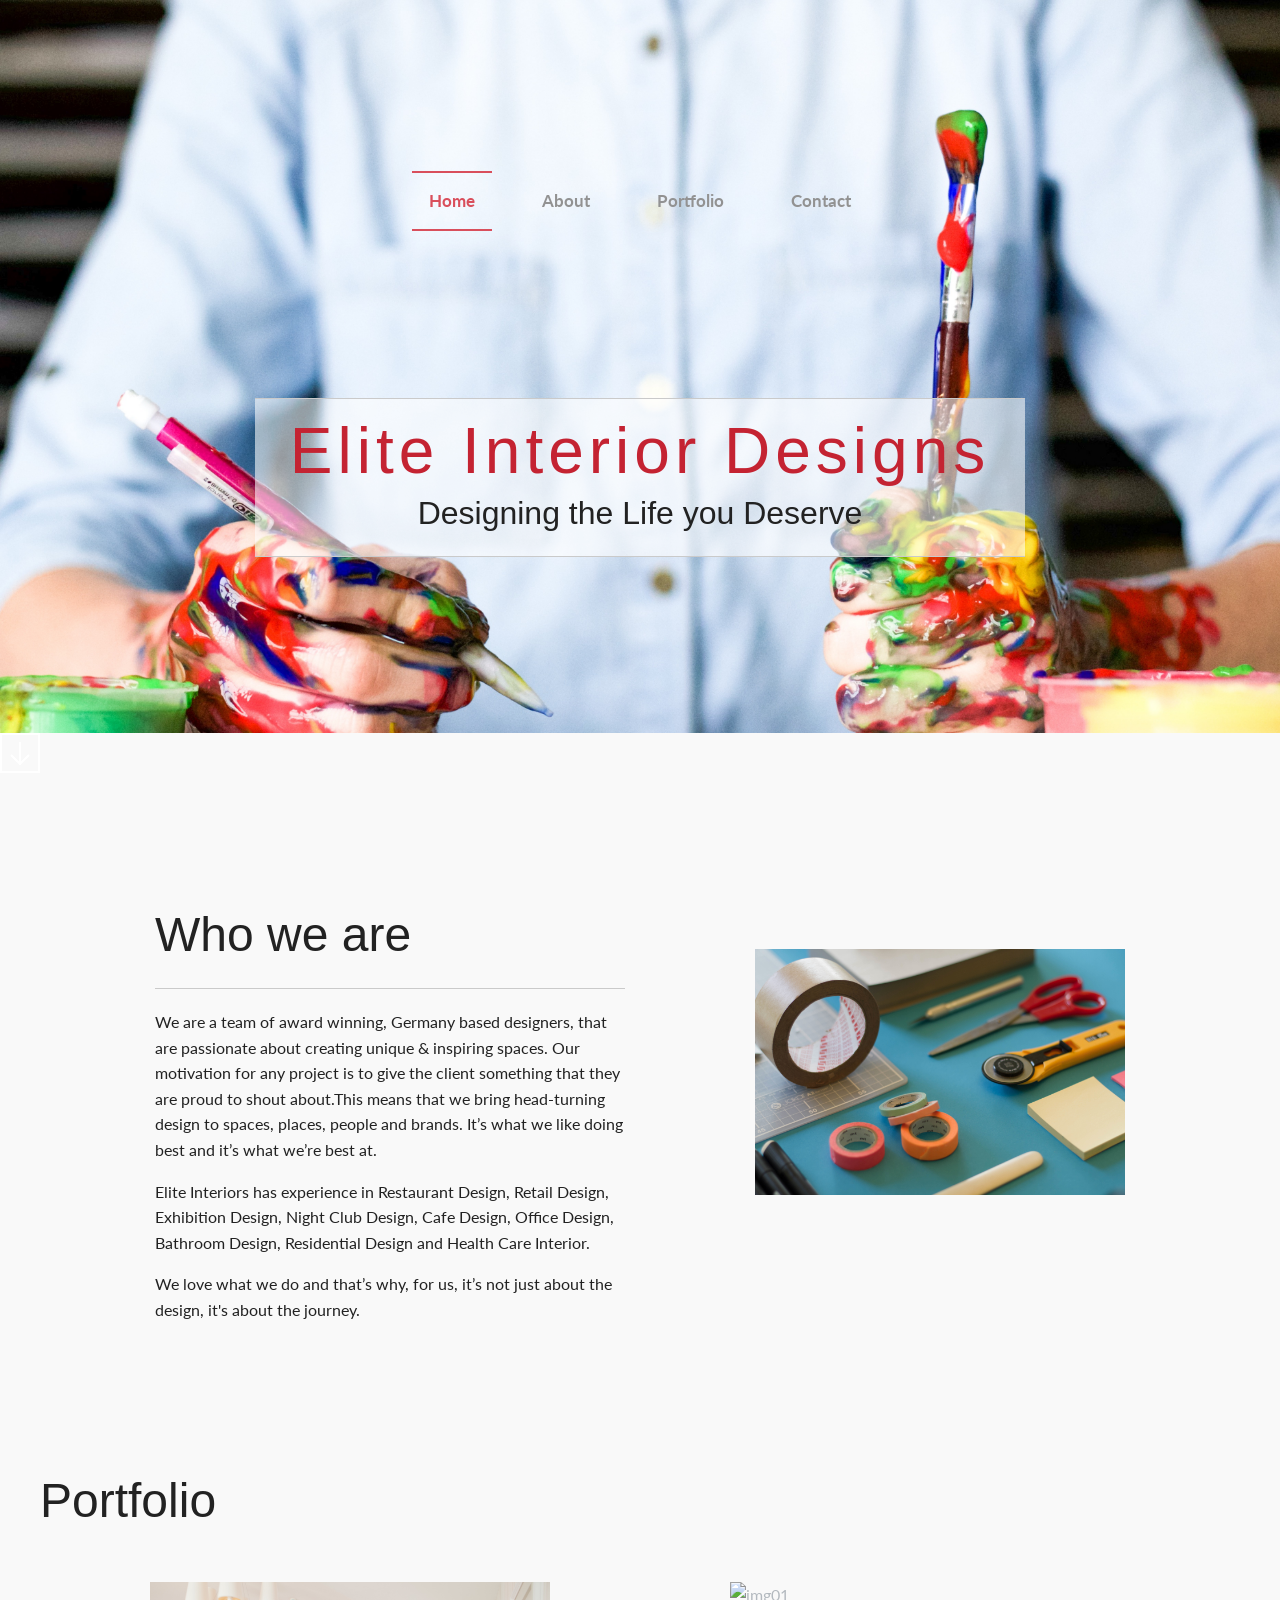
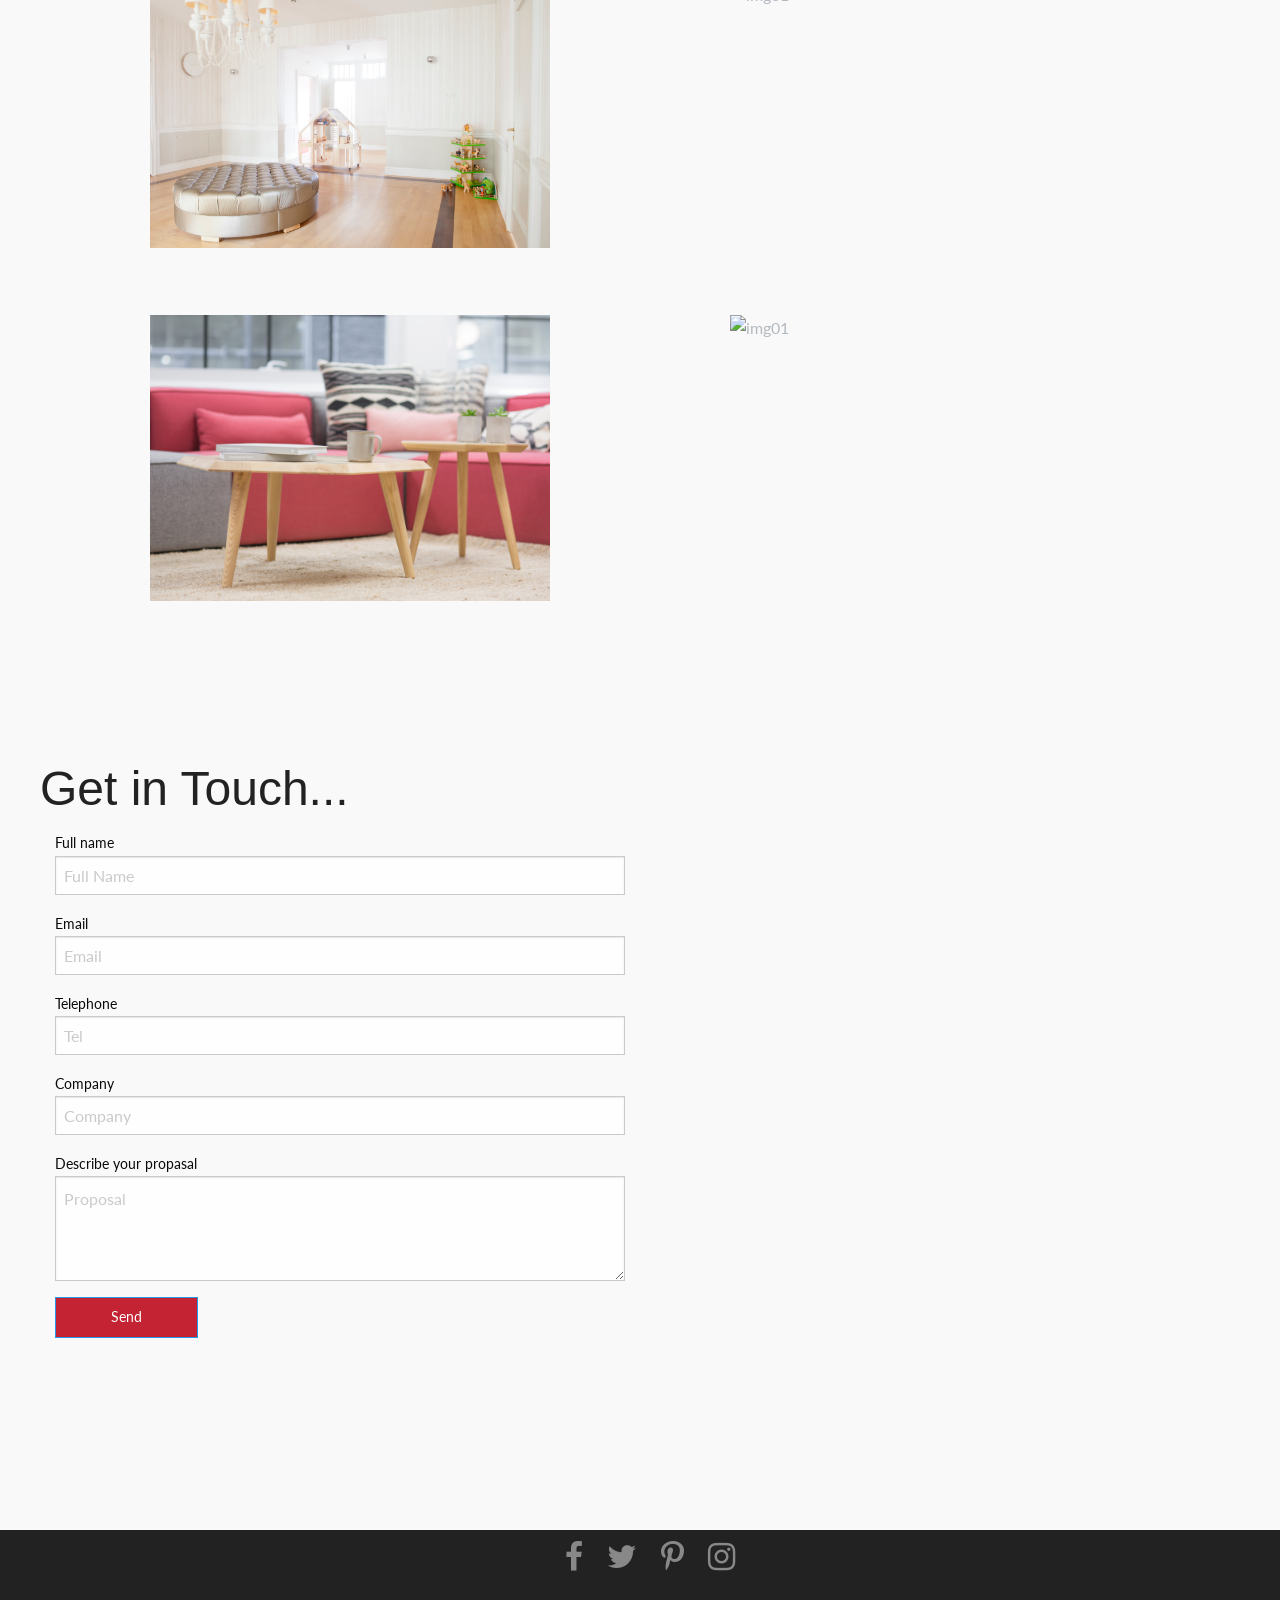
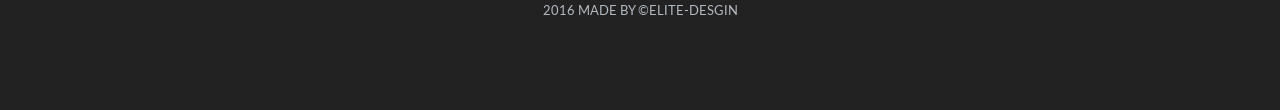
==== commit b894d282: "add overy lay on landing page text" ====
--- a/index.html
+++ b/index.html
@@ -64,12 +64,14 @@
 
             <div class="row">
                 <div class="column small-centered small-12 medium-8 large-8 header text-up">
-                    <hr style="thick">
-                    <h1>Elite Interior Designs</h1>
-                    <h3>
+                    <div class="overlay">
+                        <hr style="thick">
+                        <h1>Elite Interior Designs</h1>
+                        <h3>
            Designing the Life you Deserve
             </h3>
-                    <hr style="thick">
+                        <hr style="thick">
+                    </div>
                 </div>
             </div>
 
--- a/css/app.css
+++ b/css/app.css
@@ -207,7 +207,7 @@
                                                          height: 1px;
                                                          left: 15px;
                                                          top: 30px;
-                                                         background-color: white;
+                                                         background-color: #fff;
                                                      }
                                                      .navT .icon:before,
                                                      .navT .icon:after {
@@ -215,7 +215,7 @@
                                                          width: 30px;
                                                          height: 1px;
                                                          left: 0;
-                                                         background: white;
+                                                         background: #fff;
                                                          position: absolute;
                                                          content: '';
                                                      }
@@ -279,7 +279,7 @@
                                                          -webkit-transition: all 0.2s;
                                                          margin-top: 10px;
                                                          padding: 5px 0;
-                                                         color: #171717;
+                                                         color: #000;
                                                      }
                                                      #menu a {
                                                          padding: 8px;
@@ -295,6 +295,7 @@
                                                          width: 100%;
                                                          background: #fff;
                                                          border-bottom: 1px solid black;
+                                                         color: #000;
                                                      }
                                                      .space {
                                                          letter-spacing: 0;
@@ -315,3 +316,6 @@
                                                              display: none;
                                                          }
                                                      }
+                                                     .overlay {
+                                                         background-color: rgba(255, 255, 255, 0.58);
+                                                     }
